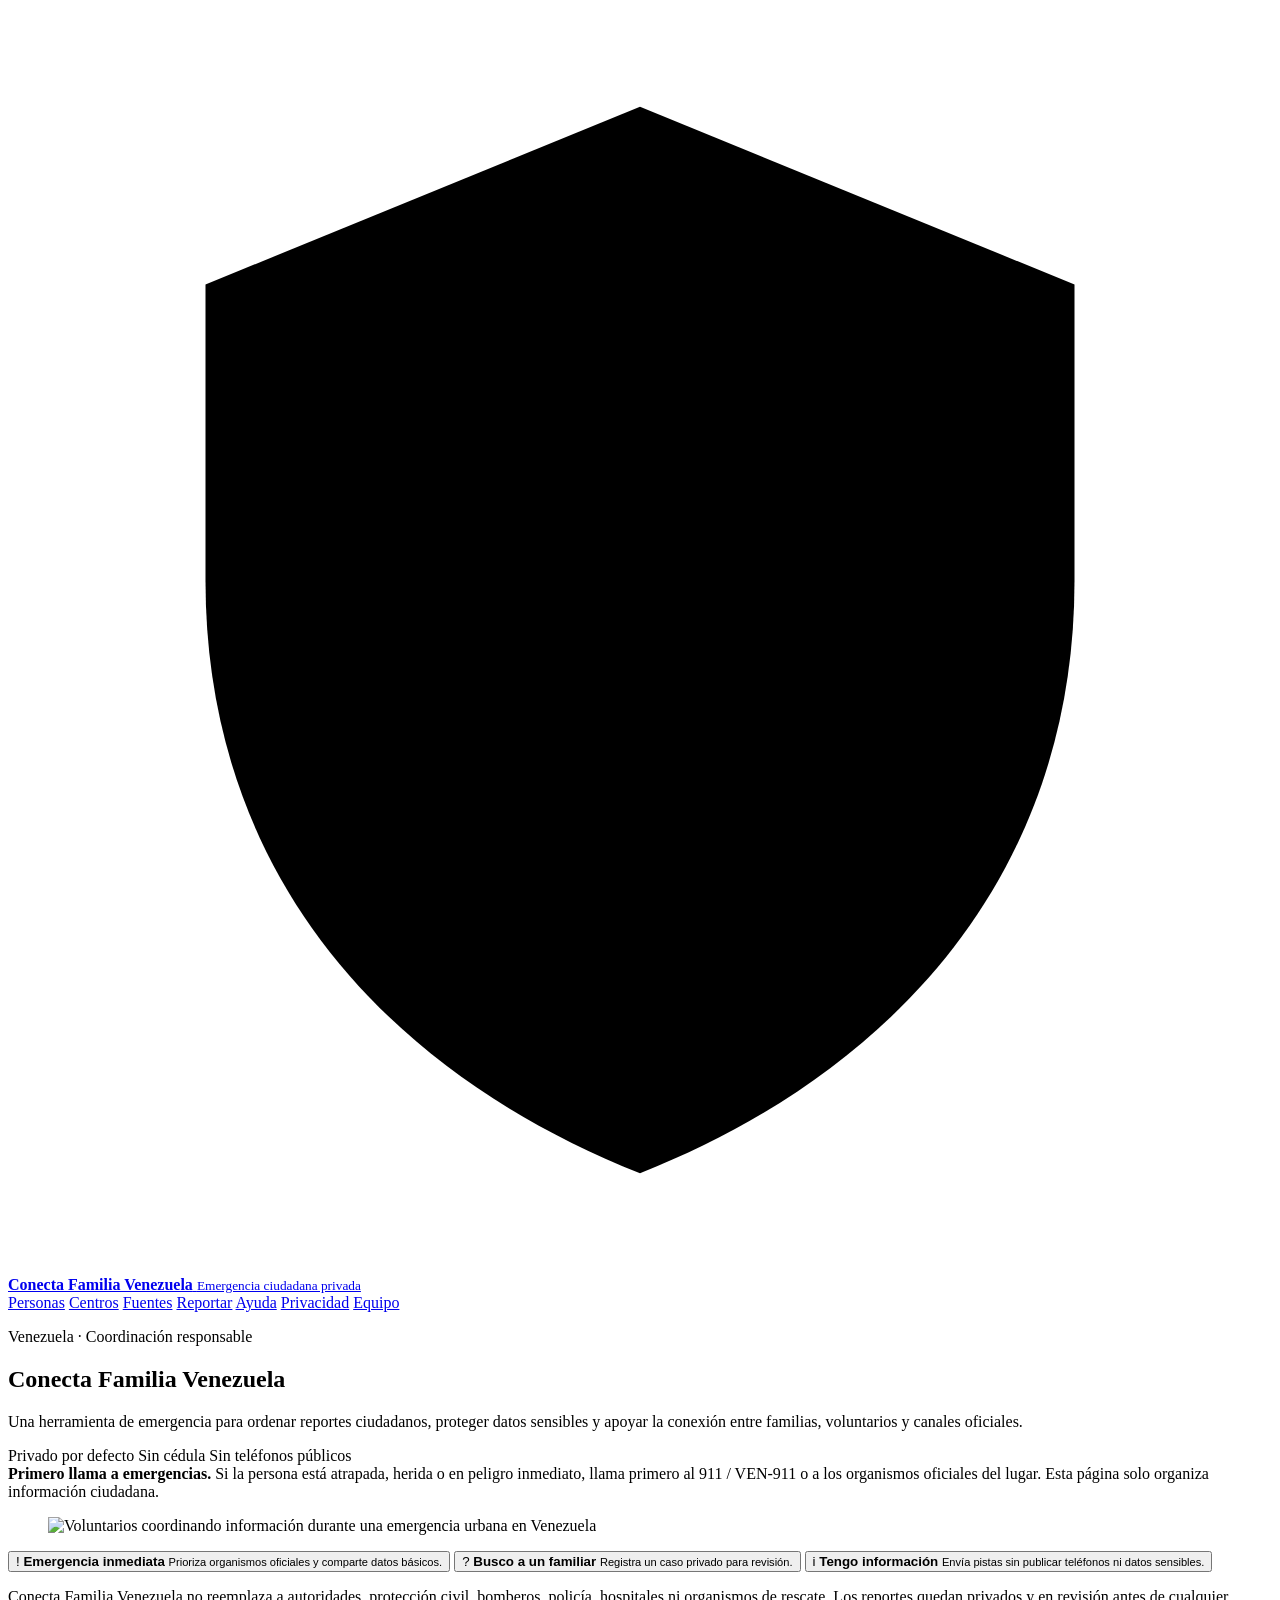
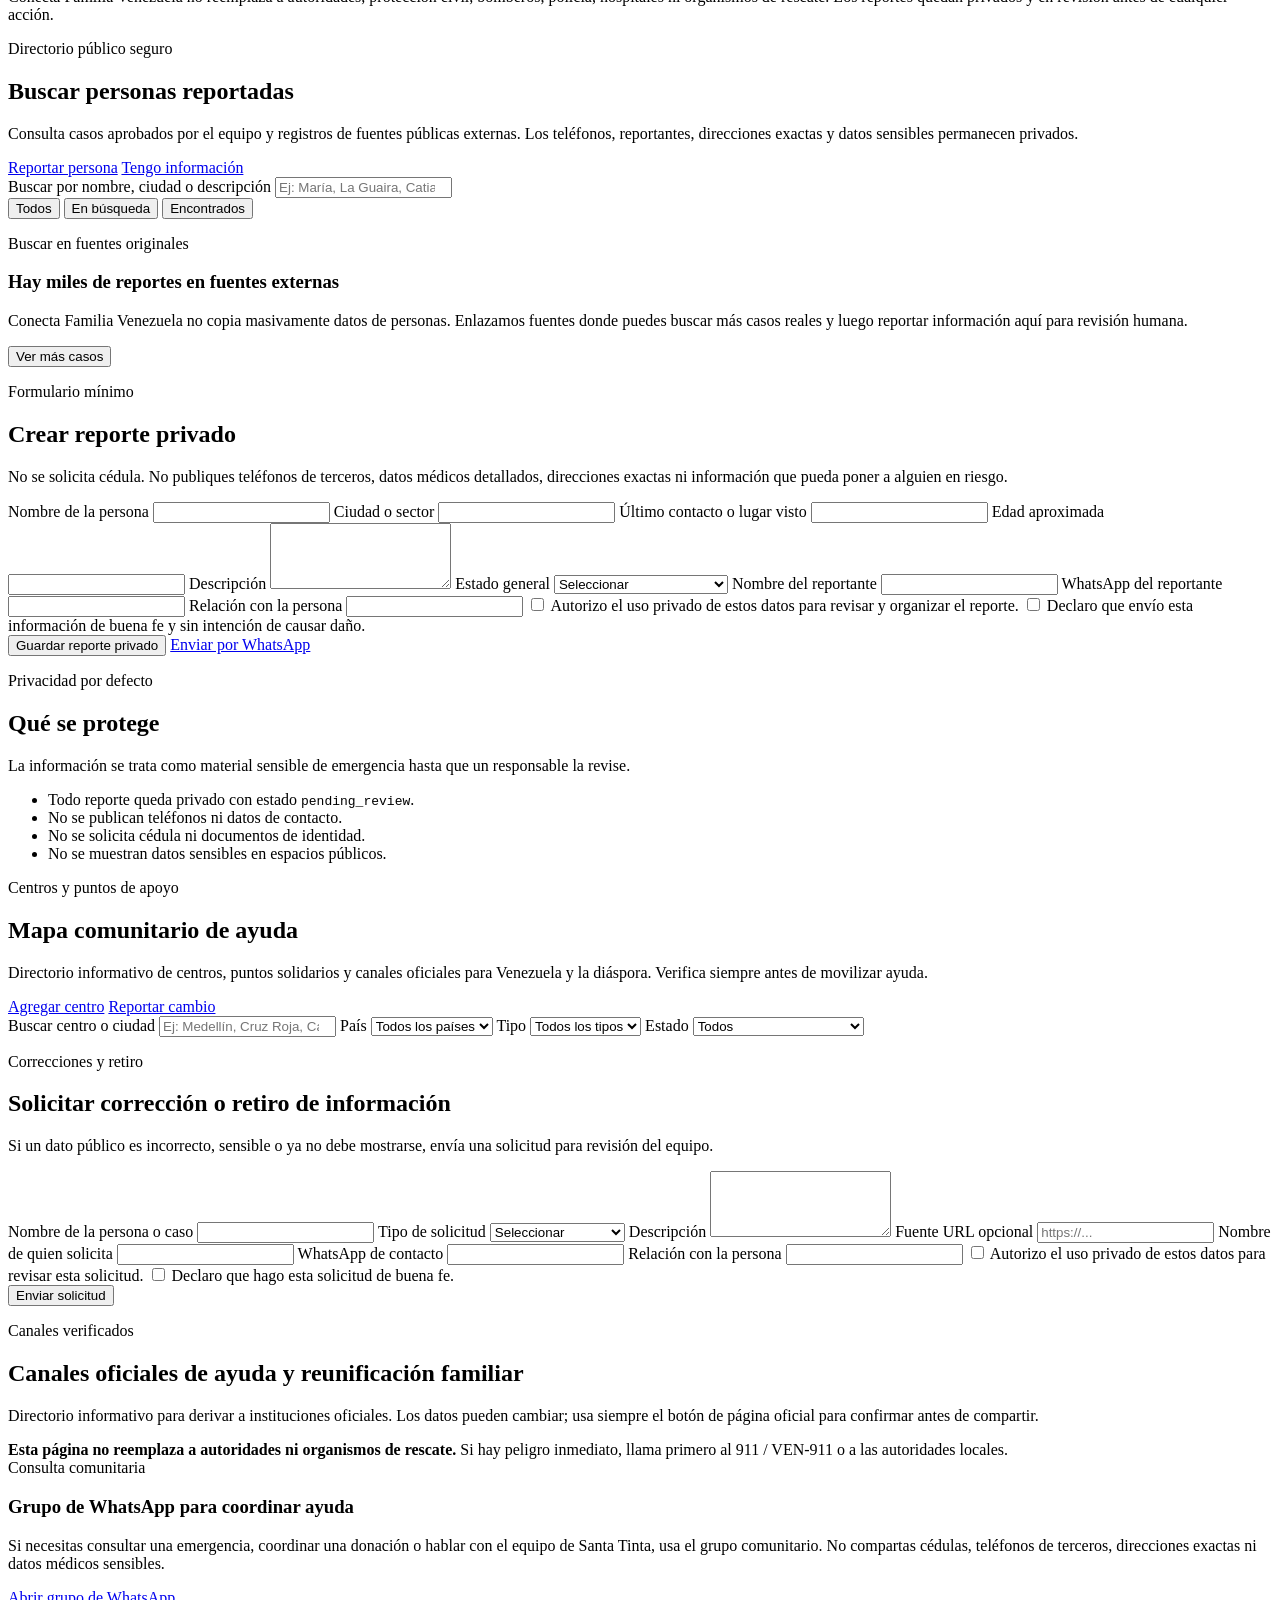
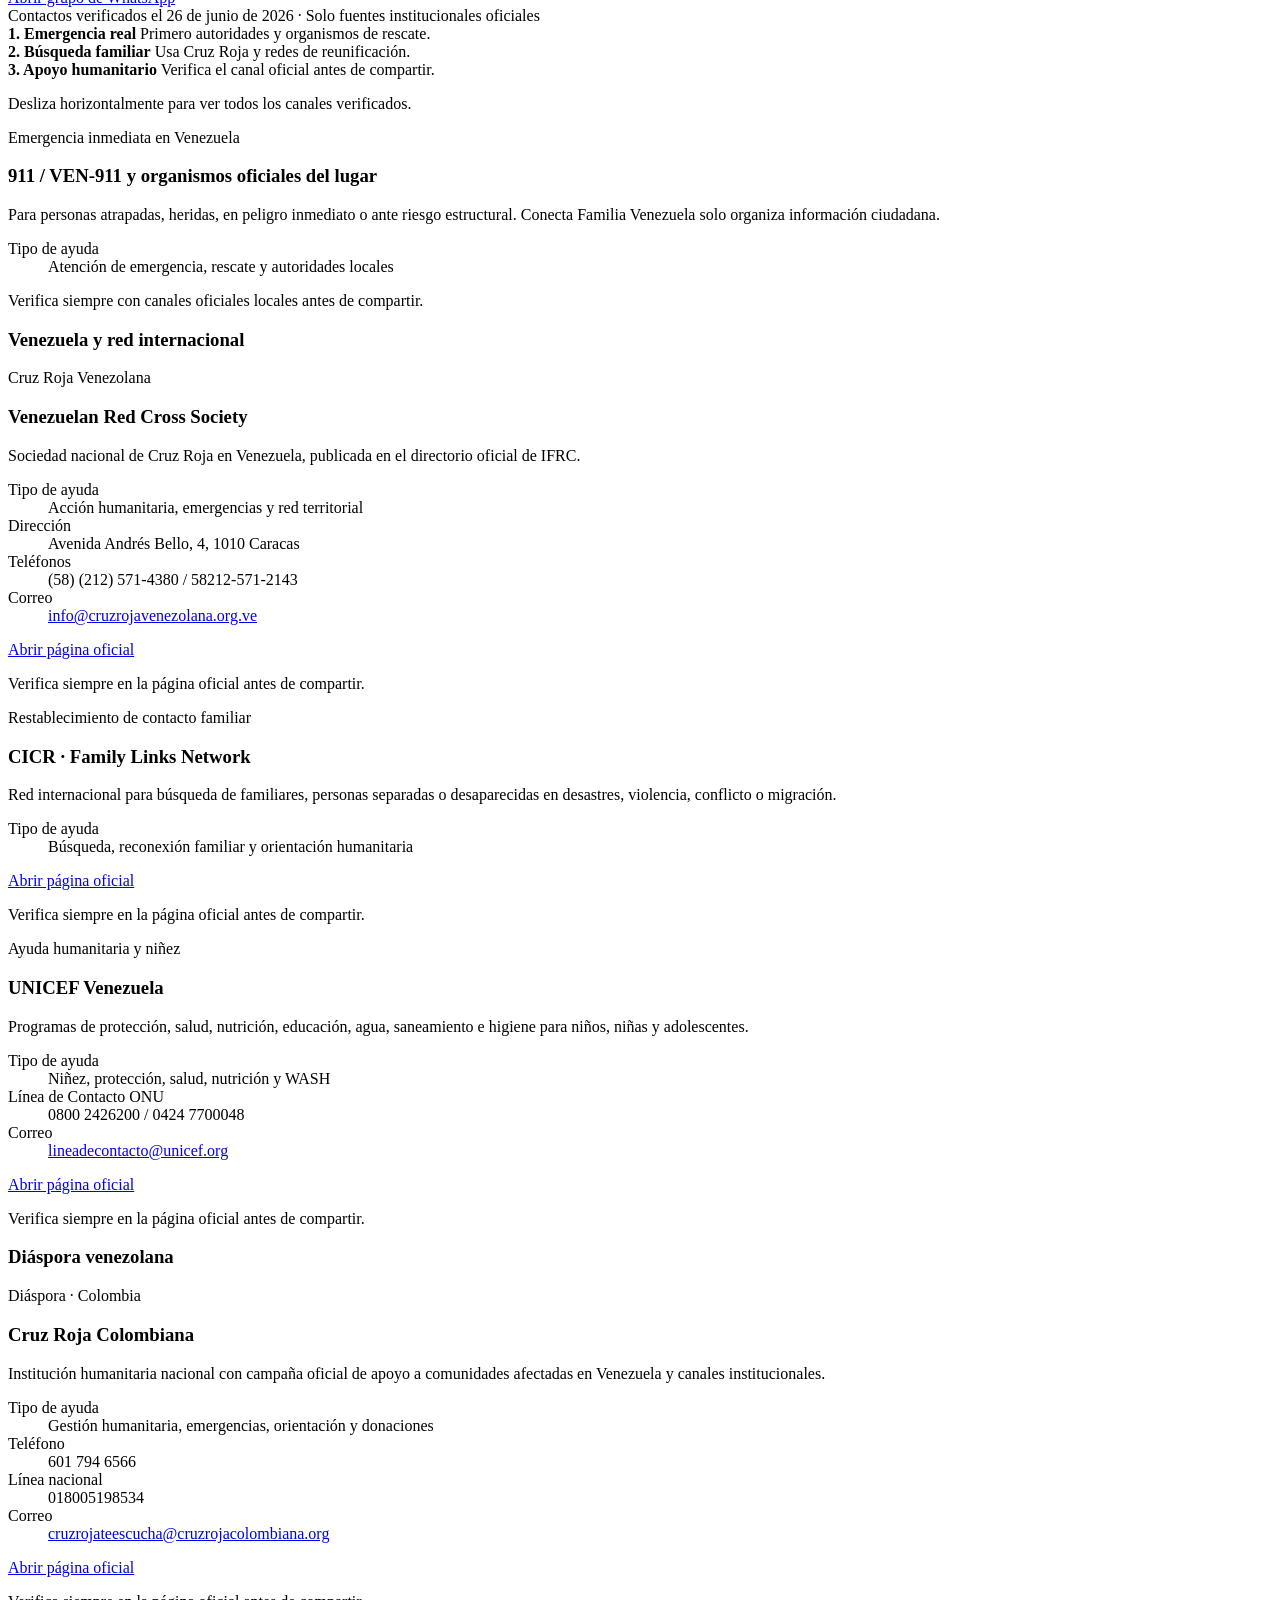
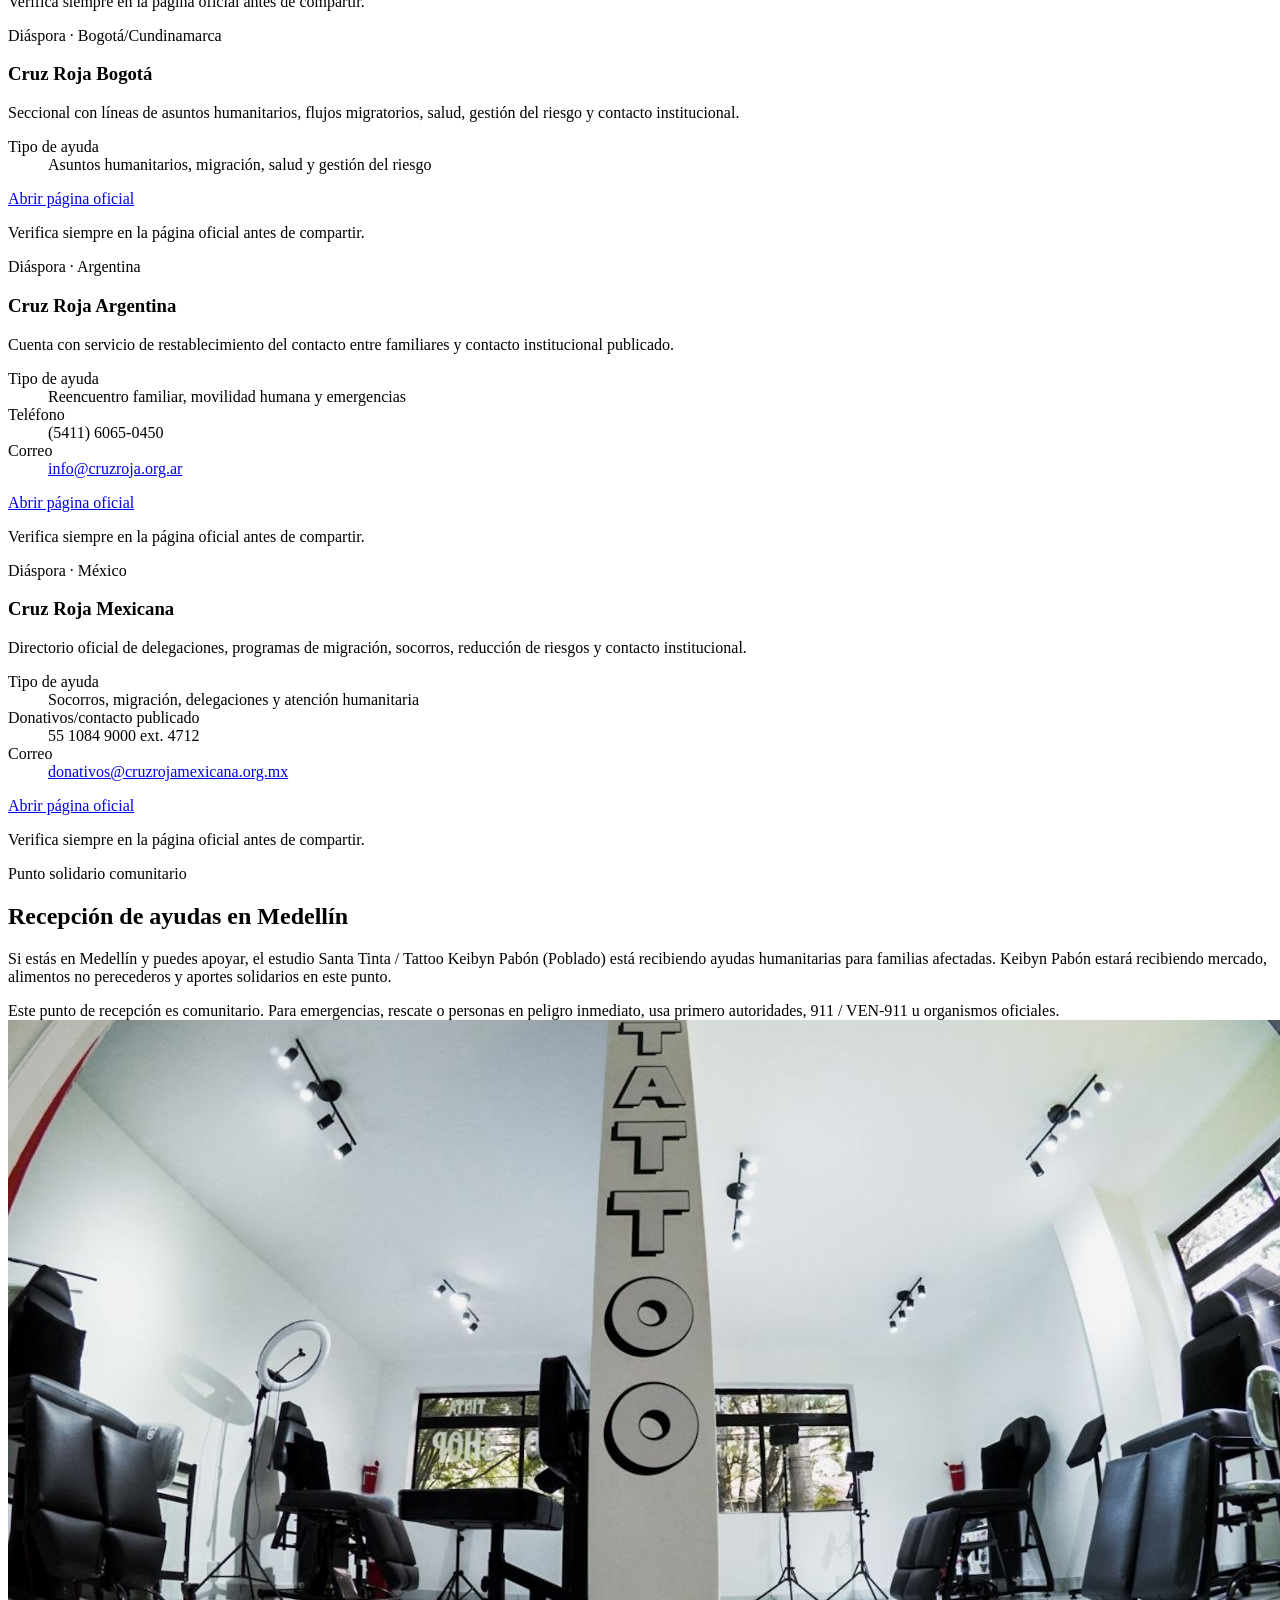
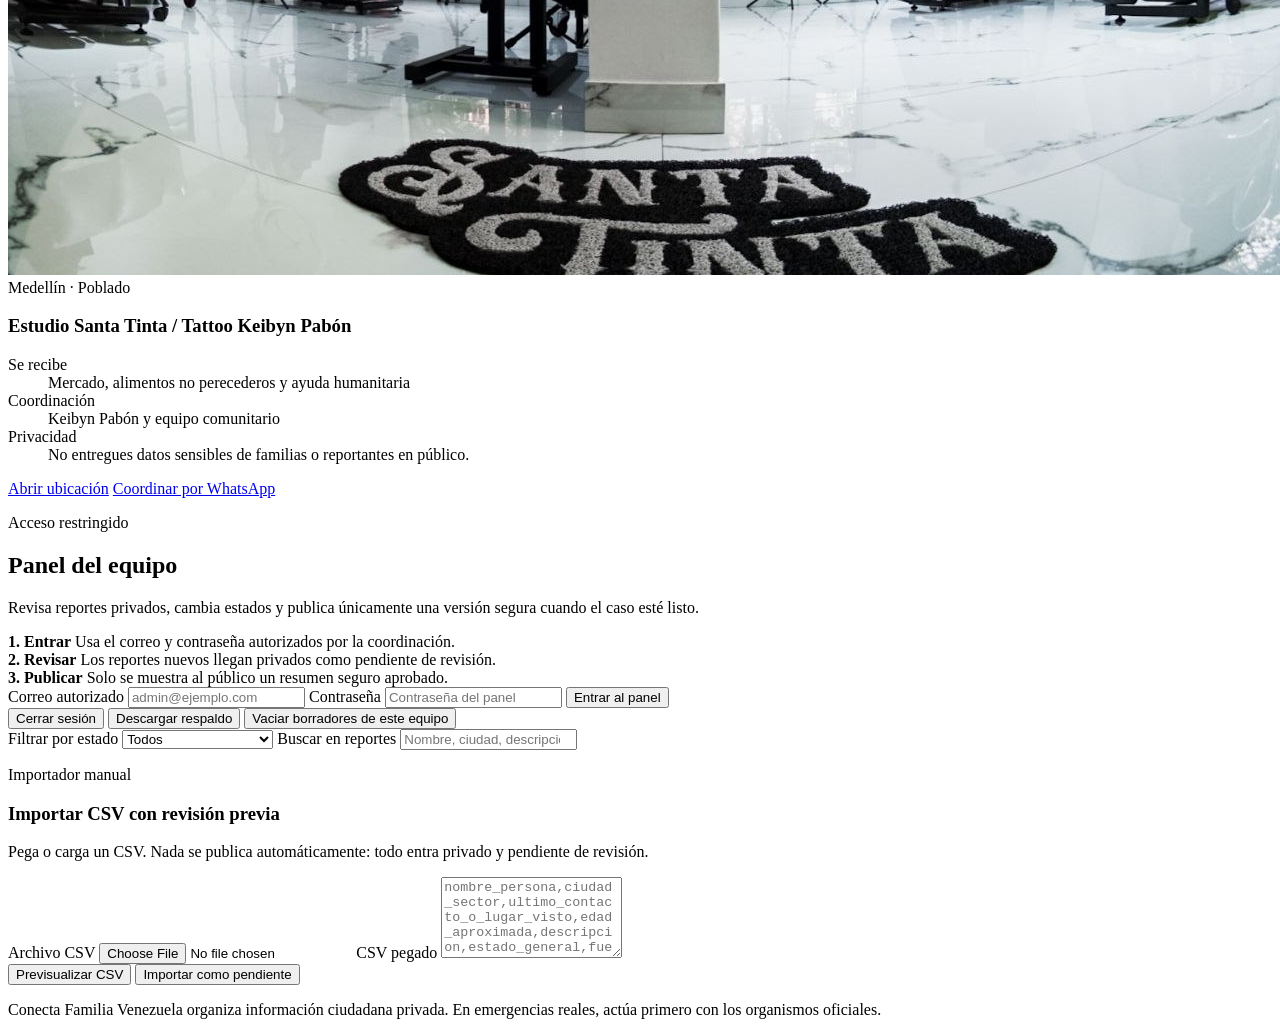
==== admin/index.html @ eddbf8b4 "Improve aid centers map and safe external sources" ====
<!doctype html>
<html lang="es">
  <head>
    <meta charset="utf-8" />
    <meta name="viewport" content="width=device-width, initial-scale=1" />
    <title>Conecta Familia Venezuela | Información ciudadana de emergencia</title>
    <meta
      name="description"
      content="Conecta Familia Venezuela organiza reportes ciudadanos privados para emergencias familiares. No reemplaza autoridades ni organismos oficiales de rescate."
    />
    <link
      rel="stylesheet"
      href="https://unpkg.com/leaflet@1.9.4/dist/leaflet.css"
      integrity="sha256-p4NxAoJBhIINfQPDafE74e6rO0JJlTHJ6mdr+WY2DUM="
      crossorigin=""
    />
    <link rel="stylesheet" href="styles.css" />
  </head>
  <body>
    <header class="topbar">
      <a class="brand" href="#inicio" aria-label="Conecta Familia Venezuela inicio">
        <span class="brand-mark" aria-hidden="true">
          <svg viewBox="0 0 64 64" role="img">
            <path class="logo-shield" d="M32 5 54 14v15c0 14.6-8.9 24.8-22 30C18.9 53.8 10 43.6 10 29V14L32 5Z" />
            <path class="logo-home" d="M20 31 32 20l12 11v14H20V31Z" />
            <path class="logo-heart" d="M32 42s-8-4.5-8-10a4.6 4.6 0 0 1 8-3 4.6 4.6 0 0 1 8 3c0 5.5-8 10-8 10Z" />
          </svg>
        </span>
        <span>
          <strong>Conecta Familia Venezuela</strong>
          <small>Emergencia ciudadana privada</small>
        </span>
      </a>
      <nav class="topnav" aria-label="Navegación principal">
        <a href="/personas" data-route-link>Personas</a>
        <a href="/centros" data-route-link>Centros</a>
        <a href="#fuentes-personas">Fuentes</a>
        <a href="#reporte">Reportar</a>
        <a href="#ayuda-oficial">Ayuda</a>
        <a href="#privacidad">Privacidad</a>
        <a class="team-link" href="/admin" data-route-link>Equipo</a>
      </nav>
    </header>

    <main id="inicio">
      <section class="hero">
        <div class="hero-copy">
          <div class="flag-strip" aria-label="Colores de Venezuela">
            <span></span><span></span><span></span>
          </div>
          <p class="eyebrow">Venezuela · Coordinación responsable</p>
          <h1>Conecta Familia Venezuela</h1>
          <p class="hero-text">
            Una herramienta de emergencia para ordenar reportes ciudadanos,
            proteger datos sensibles y apoyar la conexión entre familias,
            voluntarios y canales oficiales.
          </p>
          <div class="trust-row" aria-label="Principios operativos">
            <span>Privado por defecto</span>
            <span>Sin cédula</span>
            <span>Sin teléfonos públicos</span>
          </div>
          <div class="official-warning">
            <strong>Primero llama a emergencias.</strong>
            Si la persona está atrapada, herida o en peligro inmediato, llama
            primero al 911 / VEN-911 o a los organismos oficiales del lugar.
            Esta página solo organiza información ciudadana.
          </div>
        </div>

        <div class="action-panel" aria-label="Acciones principales">
          <figure class="hero-photo">
            <img src="assets/hero-emergencia-venezuela.png" alt="Voluntarios coordinando información durante una emergencia urbana en Venezuela" />
          </figure>
          <button class="action-card emergency" data-action="Emergencia inmediata">
            <span class="action-icon" aria-hidden="true">!</span>
            <span>
              <strong>Emergencia inmediata</strong>
              <small>Prioriza organismos oficiales y comparte datos básicos.</small>
            </span>
          </button>
          <button class="action-card" data-action="Busco a un familiar">
            <span class="action-icon" aria-hidden="true">?</span>
            <span>
              <strong>Busco a un familiar</strong>
              <small>Registra un caso privado para revisión.</small>
            </span>
          </button>
          <button class="action-card" data-action="Tengo información">
            <span class="action-icon" aria-hidden="true">i</span>
            <span>
              <strong>Tengo información</strong>
              <small>Envía pistas sin publicar teléfonos ni datos sensibles.</small>
            </span>
          </button>
        </div>
      </section>

      <section class="notice-band" aria-label="Alcance del servicio">
        <p>
          Conecta Familia Venezuela no reemplaza a autoridades, protección civil,
          bomberos, policía, hospitales ni organismos de rescate. Los reportes
          quedan privados y en revisión antes de cualquier acción.
        </p>
      </section>

      <section id="personas" class="public-section" data-route-section="personas">
        <div class="public-directory-head">
          <div class="section-heading">
            <p class="eyebrow">Directorio público seguro</p>
            <h2>Buscar personas reportadas</h2>
            <p>
              Consulta casos aprobados por el equipo y registros de fuentes
              públicas externas. Los teléfonos, reportantes, direcciones exactas
              y datos sensibles permanecen privados.
            </p>
          </div>
          <div class="public-directory-actions">
            <a class="primary-btn" href="#reporte" data-action-link="Busco a un familiar">Reportar persona</a>
            <a class="secondary-btn" href="#reporte" data-action-link="Tengo información">Tengo información</a>
          </div>
        </div>
        <div class="public-search-panel" role="search">
          <label>
            Buscar por nombre, ciudad o descripción
            <input id="publicSearch" type="search" placeholder="Ej: María, La Guaira, Catia la Mar" autocomplete="off" />
          </label>
          <div class="public-filter-group" aria-label="Filtrar casos públicos por estado">
            <button class="public-filter is-active" type="button" data-public-status="all">Todos</button>
            <button class="public-filter" type="button" data-public-status="active_search">En búsqueda</button>
            <button class="public-filter" type="button" data-public-status="found">Encontrados</button>
          </div>
          <div id="publicStats" class="public-stats" aria-live="polite"></div>
        </div>
        <div id="fuentes-personas" class="source-directory-panel">
          <div class="section-heading compact-heading">
            <p class="eyebrow">Buscar en fuentes originales</p>
            <h3>Hay miles de reportes en fuentes externas</h3>
            <p>
              Conecta Familia Venezuela no copia masivamente datos de personas.
              Enlazamos fuentes donde puedes buscar más casos reales y luego
              reportar información aquí para revisión humana.
            </p>
          </div>
          <div id="publicSourcesList" class="public-sources-list" aria-live="polite"></div>
        </div>
        <div id="publicCasesList" class="public-cases-list" aria-live="polite"></div>
        <div class="public-more-row">
          <button id="publicShowMore" class="secondary-btn" type="button">Ver más casos</button>
        </div>
      </section>

      <section id="reporte" class="form-section">
        <div class="section-heading">
          <p class="eyebrow">Formulario mínimo</p>
          <h2>Crear reporte privado</h2>
          <p>
            No se solicita cédula. No publiques teléfonos de terceros, datos
            médicos detallados, direcciones exactas ni información que pueda
            poner a alguien en riesgo.
          </p>
        </div>

        <form id="reportForm" class="report-form">
          <input type="hidden" id="tipo_reporte" name="tipo_reporte" value="Busco a un familiar" />

          <label>
            Nombre de la persona
            <input id="nombre_persona" name="nombre_persona" autocomplete="off" required />
          </label>

          <label>
            Ciudad o sector
            <input id="ciudad_sector" name="ciudad_sector" autocomplete="address-level2" required />
          </label>

          <label>
            Último contacto o lugar visto
            <input id="ultimo_contacto_o_lugar_visto" name="ultimo_contacto_o_lugar_visto" required />
          </label>

          <label>
            Edad aproximada
            <input id="edad_aproximada" name="edad_aproximada" inputmode="numeric" required />
          </label>

          <label class="wide">
            Descripción
            <textarea id="descripcion" name="descripcion" rows="4" required></textarea>
          </label>

          <label>
            Estado general
            <select id="estado_general" name="estado_general" required>
              <option value="">Seleccionar</option>
              <option>En peligro inmediato</option>
              <option>Sin contacto</option>
              <option>Posible avistamiento</option>
              <option>Herida o requiere ayuda</option>
              <option>Información por confirmar</option>
            </select>
          </label>

          <label>
            Nombre del reportante
            <input id="nombre_reportante" name="nombre_reportante" autocomplete="name" required />
          </label>

          <label>
            WhatsApp del reportante
            <input id="whatsapp_reportante" name="whatsapp_reportante" autocomplete="tel" inputmode="tel" required />
          </label>

          <label>
            Relación con la persona
            <input id="relacion_con_persona" name="relacion_con_persona" required />
          </label>

          <label class="check wide">
            <input id="consentimiento_datos" name="consentimiento_datos" type="checkbox" required />
            <span>Autorizo el uso privado de estos datos para revisar y organizar el reporte.</span>
          </label>

          <label class="check wide">
            <input id="declaracion_buena_fe" name="declaracion_buena_fe" type="checkbox" required />
            <span>Declaro que envío esta información de buena fe y sin intención de causar daño.</span>
          </label>

          <div class="form-actions wide">
            <button class="primary-btn" type="submit">Guardar reporte privado</button>
            <a id="whatsappButton" class="secondary-btn" href="#" target="_blank" rel="noopener">Enviar por WhatsApp</a>
          </div>
          <p id="formStatus" class="form-status wide" role="status"></p>
        </form>
      </section>

      <section id="privacidad" class="privacy-section">
        <div>
          <p class="eyebrow">Privacidad por defecto</p>
          <h2>Qué se protege</h2>
          <p>
            La información se trata como material sensible de emergencia hasta
            que un responsable la revise.
          </p>
        </div>
        <ul class="privacy-grid">
          <li>Todo reporte queda privado con estado <code>pending_review</code>.</li>
          <li>No se publican teléfonos ni datos de contacto.</li>
          <li>No se solicita cédula ni documentos de identidad.</li>
          <li>No se muestran datos sensibles en espacios públicos.</li>
        </ul>
      </section>

      <section id="centros" class="centers-section" data-route-section="centros">
        <div class="public-directory-head">
          <div class="section-heading">
            <p class="eyebrow">Centros y puntos de apoyo</p>
            <h2>Mapa comunitario de ayuda</h2>
            <p>
              Directorio informativo de centros, puntos solidarios y canales oficiales para Venezuela y la diáspora. Verifica siempre antes de movilizar ayuda.
            </p>
          </div>
          <div class="public-directory-actions">
            <a class="primary-btn" href="#reporte" data-action-link="Tengo información">Agregar centro</a>
            <a class="secondary-btn" href="#correcciones">Reportar cambio</a>
          </div>
        </div>
        <div class="map-layout centers-map-layout">
          <div id="centersMap" class="centers-map" aria-label="Mapa de centros de ayuda"></div>
          <div>
            <div class="public-search-panel compact-panel centers-controls" role="search">
              <label>
                Buscar centro o ciudad
                <input id="centerSearch" type="search" placeholder="Ej: Medellín, Cruz Roja, Caracas" autocomplete="off" />
              </label>
              <label>
                País
                <select id="centerCountryFilter">
                  <option value="all">Todos los países</option>
                </select>
              </label>
              <label>
                Tipo
                <select id="centerTypeFilter">
                  <option value="all">Todos los tipos</option>
                </select>
              </label>
              <label>
                Estado
                <select id="centerStatusFilter">
                  <option value="all">Todos</option>
                  <option value="verificado">Verificado</option>
                  <option value="pendiente">Pendiente de verificación</option>
                </select>
              </label>
              <div id="centerStats" class="public-stats" aria-live="polite"></div>
            </div>
            <p id="centerMapNote" class="center-map-note" aria-live="polite"></p>
            <div id="centersList" class="centers-list" aria-live="polite"></div>
          </div>
        </div>
      </section>

      <section id="correcciones" class="correction-section">
        <div class="section-heading">
          <p class="eyebrow">Correcciones y retiro</p>
          <h2>Solicitar corrección o retiro de información</h2>
          <p>
            Si un dato público es incorrecto, sensible o ya no debe mostrarse, envía una solicitud para revisión del equipo.
          </p>
        </div>
        <form id="correctionRequestForm" class="report-form">
          <label>
            Nombre de la persona o caso
            <input id="correctionCaseName" name="case_name" required />
          </label>
          <label>
            Tipo de solicitud
            <select id="correctionType" name="request_type" required>
              <option value="">Seleccionar</option>
              <option value="dato_incorrecto">Dato incorrecto</option>
              <option value="persona_localizada">Persona localizada</option>
              <option value="duplicado">Posible duplicado</option>
              <option value="retirar_informacion">Retirar información</option>
              <option value="informacion_falsa">Información falsa</option>
            </select>
          </label>
          <label class="wide">
            Descripción
            <textarea id="correctionDetail" name="description" rows="4" required></textarea>
          </label>
          <label class="wide">
            Fuente URL opcional
            <input id="correctionSourceUrl" name="source_url" type="url" placeholder="https://..." />
          </label>
          <label>
            Nombre de quien solicita
            <input id="correctionRequester" name="requester_name" required />
          </label>
          <label>
            WhatsApp de contacto
            <input id="correctionContact" name="requester_contact" required />
          </label>
          <label>
            Relación con la persona
            <input id="correctionRelationship" name="relationship" required />
          </label>
          <label class="check wide">
            <input id="correctionConsent" name="consent" type="checkbox" required />
            <span>Autorizo el uso privado de estos datos para revisar esta solicitud.</span>
          </label>
          <label class="check wide">
            <input id="correctionGoodFaith" name="good_faith" type="checkbox" required />
            <span>Declaro que hago esta solicitud de buena fe.</span>
          </label>
          <div class="form-actions wide">
            <button class="primary-btn" type="submit">Enviar solicitud</button>
          </div>
          <p id="correctionStatus" class="form-status wide" role="status"></p>
        </form>
      </section>

      <section id="ayuda-oficial" class="official-directory-section">
        <div class="section-heading">
          <p class="eyebrow">Canales verificados</p>
          <h2>Canales oficiales de ayuda y reunificación familiar</h2>
          <p>
            Directorio informativo para derivar a instituciones oficiales. Los
            datos pueden cambiar; usa siempre el botón de página oficial para
            confirmar antes de compartir.
          </p>
        </div>

        <div class="directory-alert">
          <strong>Esta página no reemplaza a autoridades ni organismos de rescate.</strong>
          Si hay peligro inmediato, llama primero al 911 / VEN-911 o a las autoridades locales.
        </div>

        <div class="whatsapp-help-card">
          <div>
            <span class="contact-category">Consulta comunitaria</span>
            <h3>Grupo de WhatsApp para coordinar ayuda</h3>
            <p>
              Si necesitas consultar una emergencia, coordinar una donación o
              hablar con el equipo de Santa Tinta, usa el grupo comunitario.
              No compartas cédulas, teléfonos de terceros, direcciones exactas
              ni datos médicos sensibles.
            </p>
          </div>
          <a class="primary-btn" href="https://chat.whatsapp.com/LSWcidnfp6uLwzglQ47euc" target="_blank" rel="noopener">Abrir grupo de WhatsApp</a>
        </div>

        <div class="verification-stamp">
          Contactos verificados el 26 de junio de 2026 · Solo fuentes institucionales oficiales
        </div>

        <div class="directory-guide" aria-label="Cómo usar este directorio">
          <div>
            <strong>1. Emergencia real</strong>
            <span>Primero autoridades y organismos de rescate.</span>
          </div>
          <div>
            <strong>2. Búsqueda familiar</strong>
            <span>Usa Cruz Roja y redes de reunificación.</span>
          </div>
          <div>
            <strong>3. Apoyo humanitario</strong>
            <span>Verifica el canal oficial antes de compartir.</span>
          </div>
        </div>

        <p class="carousel-hint">Desliza horizontalmente para ver todos los canales verificados.</p>

        <div class="official-directory-grid">
          <article class="official-contact-card priority-contact">
            <span class="contact-category">Emergencia inmediata en Venezuela</span>
            <h3>911 / VEN-911 y organismos oficiales del lugar</h3>
            <p>
              Para personas atrapadas, heridas, en peligro inmediato o ante
              riesgo estructural. Conecta Familia Venezuela solo organiza
              información ciudadana.
            </p>
            <dl>
              <dt>Tipo de ayuda</dt>
              <dd>Atención de emergencia, rescate y autoridades locales</dd>
            </dl>
            <p class="source-note">Verifica siempre con canales oficiales locales antes de compartir.</p>
          </article>

          <h3 class="directory-group-title">Venezuela y red internacional</h3>

          <article class="official-contact-card">
            <span class="contact-category">Cruz Roja Venezolana</span>
            <h3>Venezuelan Red Cross Society</h3>
            <p>
              Sociedad nacional de Cruz Roja en Venezuela, publicada en el
              directorio oficial de IFRC.
            </p>
            <dl>
              <dt>Tipo de ayuda</dt>
              <dd>Acción humanitaria, emergencias y red territorial</dd>
              <dt>Dirección</dt>
              <dd>Avenida Andrés Bello, 4, 1010 Caracas</dd>
              <dt>Teléfonos</dt>
              <dd>(58) (212) 571-4380 / 58212-571-2143</dd>
              <dt>Correo</dt>
              <dd><a href="mailto:info@cruzrojavenezolana.org.ve">info@cruzrojavenezolana.org.ve</a></dd>
            </dl>
            <a class="secondary-btn contact-link" href="https://www.ifrc.org/national-societies-directory/venezuelan-red-cross" target="_blank" rel="noopener">Abrir página oficial</a>
            <p class="source-note">Verifica siempre en la página oficial antes de compartir.</p>
          </article>

          <article class="official-contact-card">
            <span class="contact-category">Restablecimiento de contacto familiar</span>
            <h3>CICR · Family Links Network</h3>
            <p>
              Red internacional para búsqueda de familiares, personas separadas
              o desaparecidas en desastres, violencia, conflicto o migración.
            </p>
            <dl>
              <dt>Tipo de ayuda</dt>
              <dd>Búsqueda, reconexión familiar y orientación humanitaria</dd>
            </dl>
            <a class="secondary-btn contact-link" href="https://www.icrc.org/en/what-we-do/reconnecting-families" target="_blank" rel="noopener">Abrir página oficial</a>
            <p class="source-note">Verifica siempre en la página oficial antes de compartir.</p>
          </article>

          <article class="official-contact-card">
            <span class="contact-category">Ayuda humanitaria y niñez</span>
            <h3>UNICEF Venezuela</h3>
            <p>
              Programas de protección, salud, nutrición, educación, agua,
              saneamiento e higiene para niños, niñas y adolescentes.
            </p>
            <dl>
              <dt>Tipo de ayuda</dt>
              <dd>Niñez, protección, salud, nutrición y WASH</dd>
              <dt>Línea de Contacto ONU</dt>
              <dd>0800 2426200 / 0424 7700048</dd>
              <dt>Correo</dt>
              <dd><a href="mailto:lineadecontacto@unicef.org">lineadecontacto@unicef.org</a></dd>
            </dl>
            <a class="secondary-btn contact-link" href="https://www.unicef.org/venezuela/" target="_blank" rel="noopener">Abrir página oficial</a>
            <p class="source-note">Verifica siempre en la página oficial antes de compartir.</p>
          </article>

          <h3 class="directory-group-title">Diáspora venezolana</h3>

          <article class="official-contact-card">
            <span class="contact-category">Diáspora · Colombia</span>
            <h3>Cruz Roja Colombiana</h3>
            <p>
              Institución humanitaria nacional con campaña oficial de apoyo a
              comunidades afectadas en Venezuela y canales institucionales.
            </p>
            <dl>
              <dt>Tipo de ayuda</dt>
              <dd>Gestión humanitaria, emergencias, orientación y donaciones</dd>
              <dt>Teléfono</dt>
              <dd>601 794 6566</dd>
              <dt>Línea nacional</dt>
              <dd>018005198534</dd>
              <dt>Correo</dt>
              <dd><a href="mailto:cruzrojateescucha@cruzrojacolombiana.org">cruzrojateescucha@cruzrojacolombiana.org</a></dd>
            </dl>
            <a class="secondary-btn contact-link" href="https://www.cruzrojacolombiana.org/" target="_blank" rel="noopener">Abrir página oficial</a>
            <p class="source-note">Verifica siempre en la página oficial antes de compartir.</p>
          </article>

          <article class="official-contact-card">
            <span class="contact-category">Diáspora · Bogotá/Cundinamarca</span>
            <h3>Cruz Roja Bogotá</h3>
            <p>
              Seccional con líneas de asuntos humanitarios, flujos migratorios,
              salud, gestión del riesgo y contacto institucional.
            </p>
            <dl>
              <dt>Tipo de ayuda</dt>
              <dd>Asuntos humanitarios, migración, salud y gestión del riesgo</dd>
            </dl>
            <a class="secondary-btn contact-link" href="https://www.cruzrojabogota.org.co/" target="_blank" rel="noopener">Abrir página oficial</a>
            <p class="source-note">Verifica siempre en la página oficial antes de compartir.</p>
          </article>

          <article class="official-contact-card">
            <span class="contact-category">Diáspora · Argentina</span>
            <h3>Cruz Roja Argentina</h3>
            <p>
              Cuenta con servicio de restablecimiento del contacto entre
              familiares y contacto institucional publicado.
            </p>
            <dl>
              <dt>Tipo de ayuda</dt>
              <dd>Reencuentro familiar, movilidad humana y emergencias</dd>
              <dt>Teléfono</dt>
              <dd>(5411) 6065-0450</dd>
              <dt>Correo</dt>
              <dd><a href="mailto:info@cruzroja.org.ar">info@cruzroja.org.ar</a></dd>
            </dl>
            <a class="secondary-btn contact-link" href="https://www.cruzroja.org.ar/" target="_blank" rel="noopener">Abrir página oficial</a>
            <p class="source-note">Verifica siempre en la página oficial antes de compartir.</p>
          </article>

          <article class="official-contact-card">
            <span class="contact-category">Diáspora · México</span>
            <h3>Cruz Roja Mexicana</h3>
            <p>
              Directorio oficial de delegaciones, programas de migración,
              socorros, reducción de riesgos y contacto institucional.
            </p>
            <dl>
              <dt>Tipo de ayuda</dt>
              <dd>Socorros, migración, delegaciones y atención humanitaria</dd>
              <dt>Donativos/contacto publicado</dt>
              <dd>55 1084 9000 ext. 4712</dd>
              <dt>Correo</dt>
              <dd><a href="mailto:donativos@cruzrojamexicana.org.mx">donativos@cruzrojamexicana.org.mx</a></dd>
            </dl>
            <a class="secondary-btn contact-link" href="https://www.cruzrojamexicana.org.mx/" target="_blank" rel="noopener">Abrir página oficial</a>
            <p class="source-note">Verifica siempre en la página oficial antes de compartir.</p>
          </article>
        </div>
      </section>

      <section id="donaciones-medellin" class="donation-section">
        <div class="donation-panel">
          <div class="donation-copy">
            <p class="eyebrow">Punto solidario comunitario</p>
            <h2>Recepción de ayudas en Medellín</h2>
            <p>
              Si estás en Medellín y puedes apoyar, el estudio Santa Tinta /
              Tattoo Keibyn Pabón (Poblado) está recibiendo ayudas humanitarias
              para familias afectadas. Keibyn Pabón estará recibiendo mercado,
              alimentos no perecederos y aportes solidarios en este punto.
            </p>
            <div class="donation-note">
              Este punto de recepción es comunitario. Para emergencias, rescate
              o personas en peligro inmediato, usa primero autoridades,
              911 / VEN-911 u organismos oficiales.
            </div>
          </div>
          <div class="donation-card">
            <img class="donation-card-image" src="/assets/santa-tinta-punto-solidario.jpg" alt="Interior del estudio Santa Tinta, punto solidario comunitario en Medellín" loading="lazy">
            <span class="contact-category">Medellín · Poblado</span>
            <h3>Estudio Santa Tinta / Tattoo Keibyn Pabón</h3>
            <dl>
              <dt>Se recibe</dt>
              <dd>Mercado, alimentos no perecederos y ayuda humanitaria</dd>
              <dt>Coordinación</dt>
              <dd>Keibyn Pabón y equipo comunitario</dd>
              <dt>Privacidad</dt>
              <dd>No entregues datos sensibles de familias o reportantes en público.</dd>
            </dl>
            <div class="donation-actions">
              <a class="primary-btn" href="https://www.google.com/maps/place/TATTOO+KEIBYN+PAB%C3%93N+(poblado)/@6.2067756,-75.5659681,17z/data=!3m1!4b1!4m6!3m5!1s0x8e442955df3c69df:0x80e0c934ae95b562!8m2!3d6.2067756!4d-75.5659681!16s%2Fg%2F11ybzk9lm8!18m1!1e1?entry=ttu&g_ep=EgoyMDI2MDYyMy4wIKXMDSoASAFQAw%3D%3D" target="_blank" rel="noopener">Abrir ubicación</a>
              <a class="secondary-btn" href="https://chat.whatsapp.com/LSWcidnfp6uLwzglQ47euc" target="_blank" rel="noopener">Coordinar por WhatsApp</a>
            </div>
          </div>
        </div>
      </section>

      <section id="admin" class="admin-section">
        <div class="section-heading">
          <p class="eyebrow">Acceso restringido</p>
          <h2>Panel del equipo</h2>
          <p>
            Revisa reportes privados, cambia estados y publica únicamente una
            versión segura cuando el caso esté listo.
          </p>
        </div>
        <div class="admin-explainer">
          <div>
            <strong>1. Entrar</strong>
            <span>Usa el correo y contraseña autorizados por la coordinación.</span>
          </div>
          <div>
            <strong>2. Revisar</strong>
            <span>Los reportes nuevos llegan privados como pendiente de revisión.</span>
          </div>
          <div>
            <strong>3. Publicar</strong>
            <span>Solo se muestra al público un resumen seguro aprobado.</span>
          </div>
        </div>
        <div class="admin-toolbar">
          <form id="adminLoginForm" class="admin-login">
            <label>
              Correo autorizado
              <input id="adminEmail" name="adminEmail" type="email" autocomplete="email" placeholder="admin@ejemplo.com" />
            </label>
            <label>
              Contraseña
              <input id="adminPassword" name="adminPassword" type="password" autocomplete="current-password" placeholder="Contraseña del panel" />
            </label>
            <button class="primary-btn" type="submit">Entrar al panel</button>
          </form>
          <button id="adminLogout" class="secondary-btn hidden" type="button">Cerrar sesión</button>
          <button id="exportReports" class="secondary-btn" type="button">Descargar respaldo</button>
          <button id="clearReports" class="danger-btn" type="button">Vaciar borradores de este equipo</button>
        </div>
        <div id="adminStats" class="admin-stats" aria-label="Contadores de reportes"></div>
        <div class="admin-filters" aria-label="Filtros de reportes">
          <label>
            Filtrar por estado
            <select id="adminStatusFilter">
              <option value="all">Todos</option>
              <option value="pending_review">Pendiente de revisión</option>
              <option value="urgent">Urgente</option>
              <option value="active_search">Búsqueda activa</option>
              <option value="possible_match">Posible coincidencia</option>
              <option value="found">Encontrado</option>
              <option value="escalated_to_authority">Escalado a autoridad</option>
              <option value="false_report">Reporte falso</option>
            </select>
          </label>
          <label>
            Buscar en reportes
            <input id="adminSearch" type="search" placeholder="Nombre, ciudad, descripción o reportante" autocomplete="off" />
          </label>
        </div>
        <div class="csv-importer">
          <div class="section-heading compact-heading">
            <p class="eyebrow">Importador manual</p>
            <h3>Importar CSV con revisión previa</h3>
            <p>
              Pega o carga un CSV. Nada se publica automáticamente: todo entra privado y pendiente de revisión.
            </p>
          </div>
          <div class="csv-tools">
            <label>
              Archivo CSV
              <input id="csvFileInput" type="file" accept=".csv,text/csv" />
            </label>
            <label class="wide">
              CSV pegado
              <textarea id="csvTextInput" rows="5" placeholder="nombre_persona,ciudad_sector,ultimo_contacto_o_lugar_visto,edad_aproximada,descripcion,estado_general,fuente_url,foto_url"></textarea>
            </label>
            <div class="form-actions wide">
              <button id="csvPreviewButton" class="secondary-btn" type="button">Previsualizar CSV</button>
              <button id="csvImportButton" class="primary-btn hidden" type="button">Importar como pendiente</button>
            </div>
          </div>
          <p id="csvImportStatus" class="form-status" role="status"></p>
          <div id="csvPreview" class="csv-preview" aria-live="polite"></div>
        </div>
        <p id="adminStatus" class="form-status" role="status"></p>
        <div id="correctionRequestsList" class="cases-list" aria-live="polite"></div>
        <div id="casesList" class="cases-list" aria-live="polite"></div>
      </section>
    </main>

    <footer class="footer">
      <p>Conecta Familia Venezuela organiza información ciudadana privada. En emergencias reales, actúa primero con los organismos oficiales.</p>
    </footer>

    <script src="https://cdn.jsdelivr.net/npm/@supabase/supabase-js@2"></script>
    <script
      src="https://unpkg.com/leaflet@1.9.4/dist/leaflet.js"
      integrity="sha256-20nQCchB9co0qIjJZRGuk2/Z9VM+kNiyxNV1lvTlZBo="
      crossorigin=""
    ></script>
    <script src="config.js"></script>
    <script src="script.js"></script>
  </body>
</html>
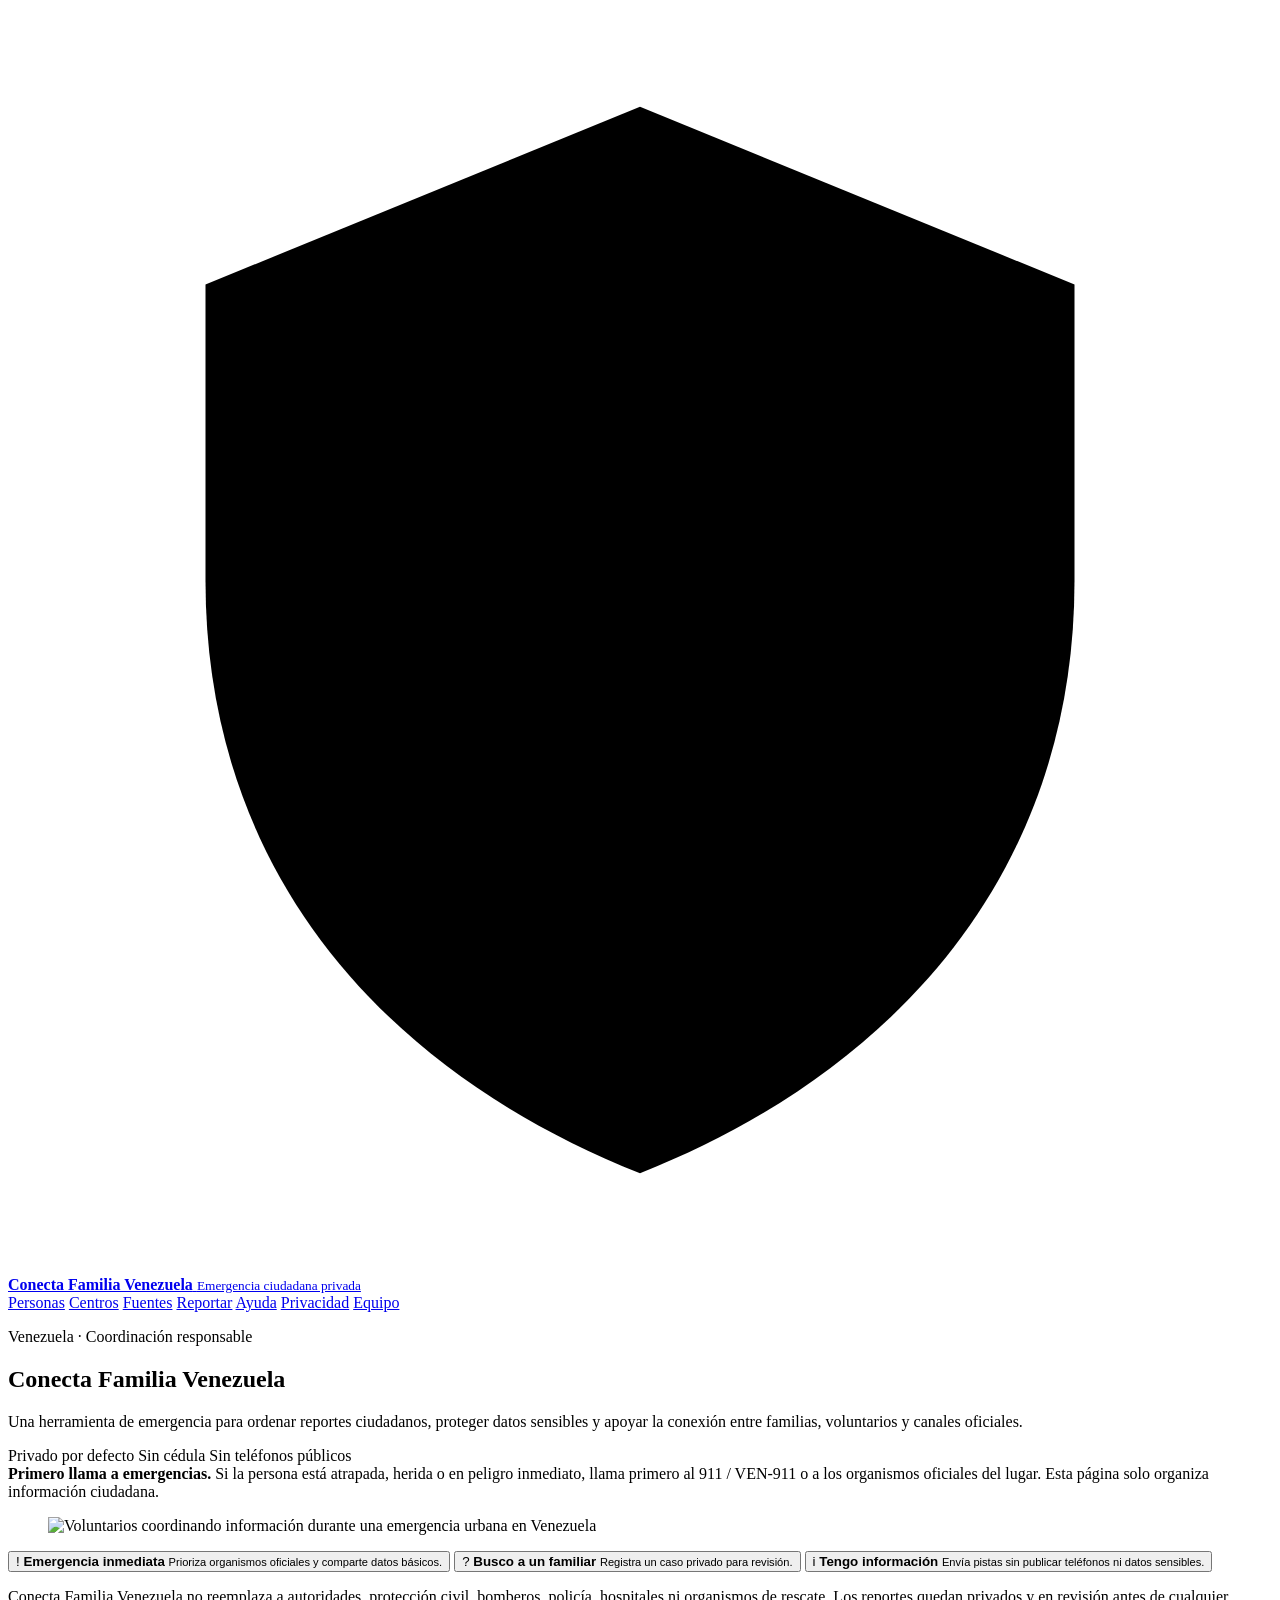
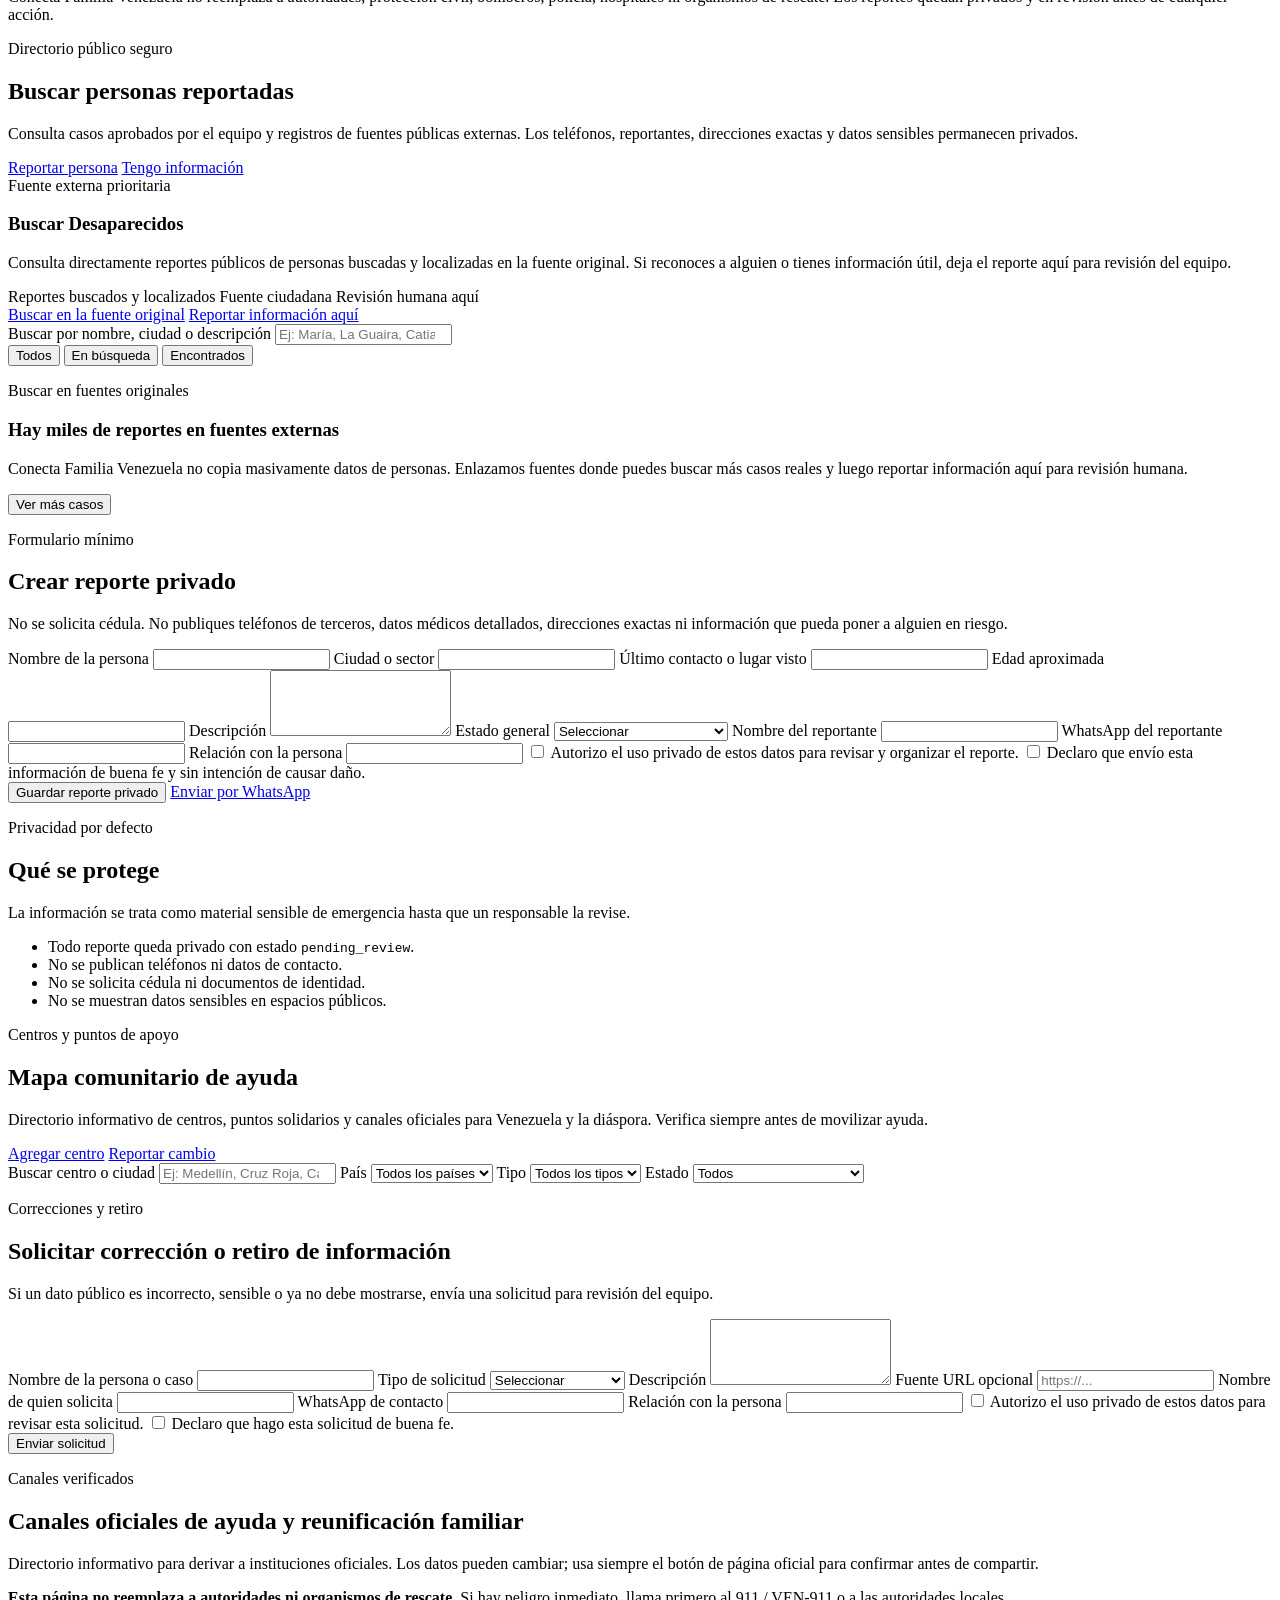
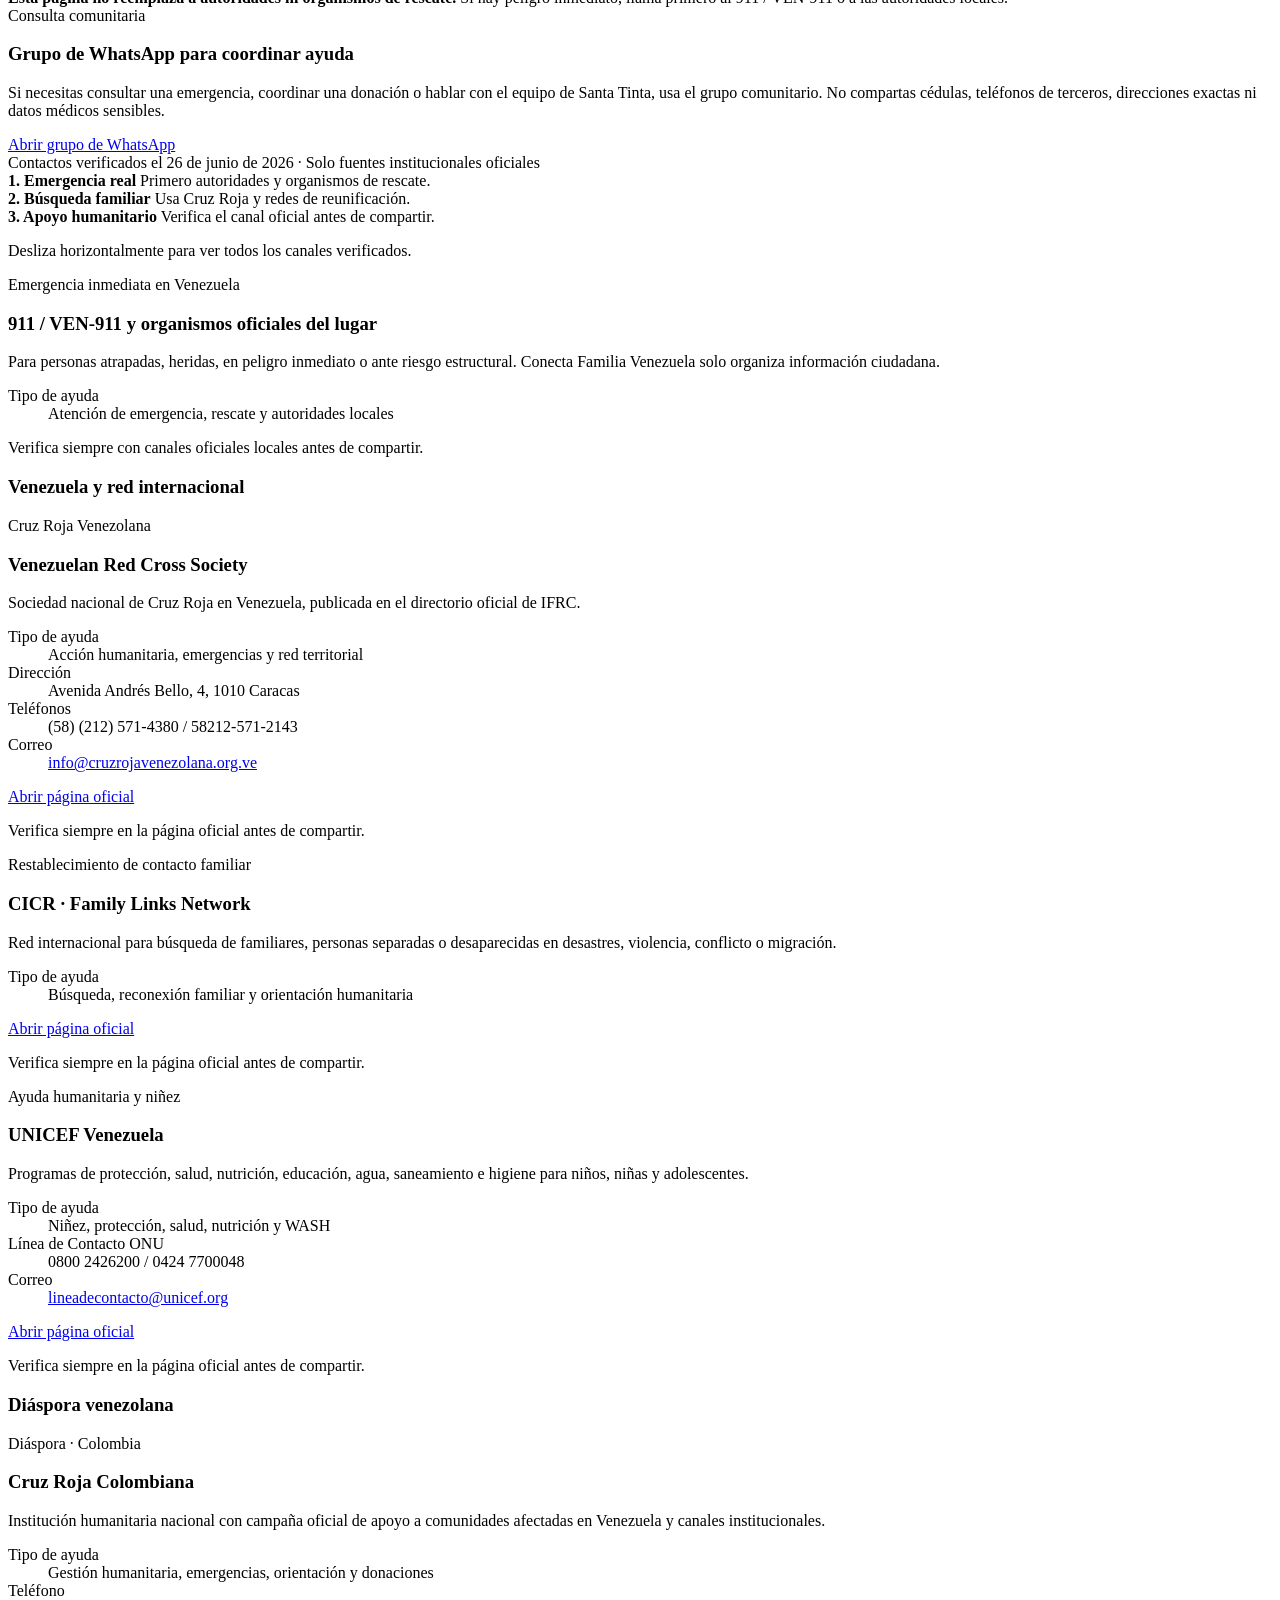
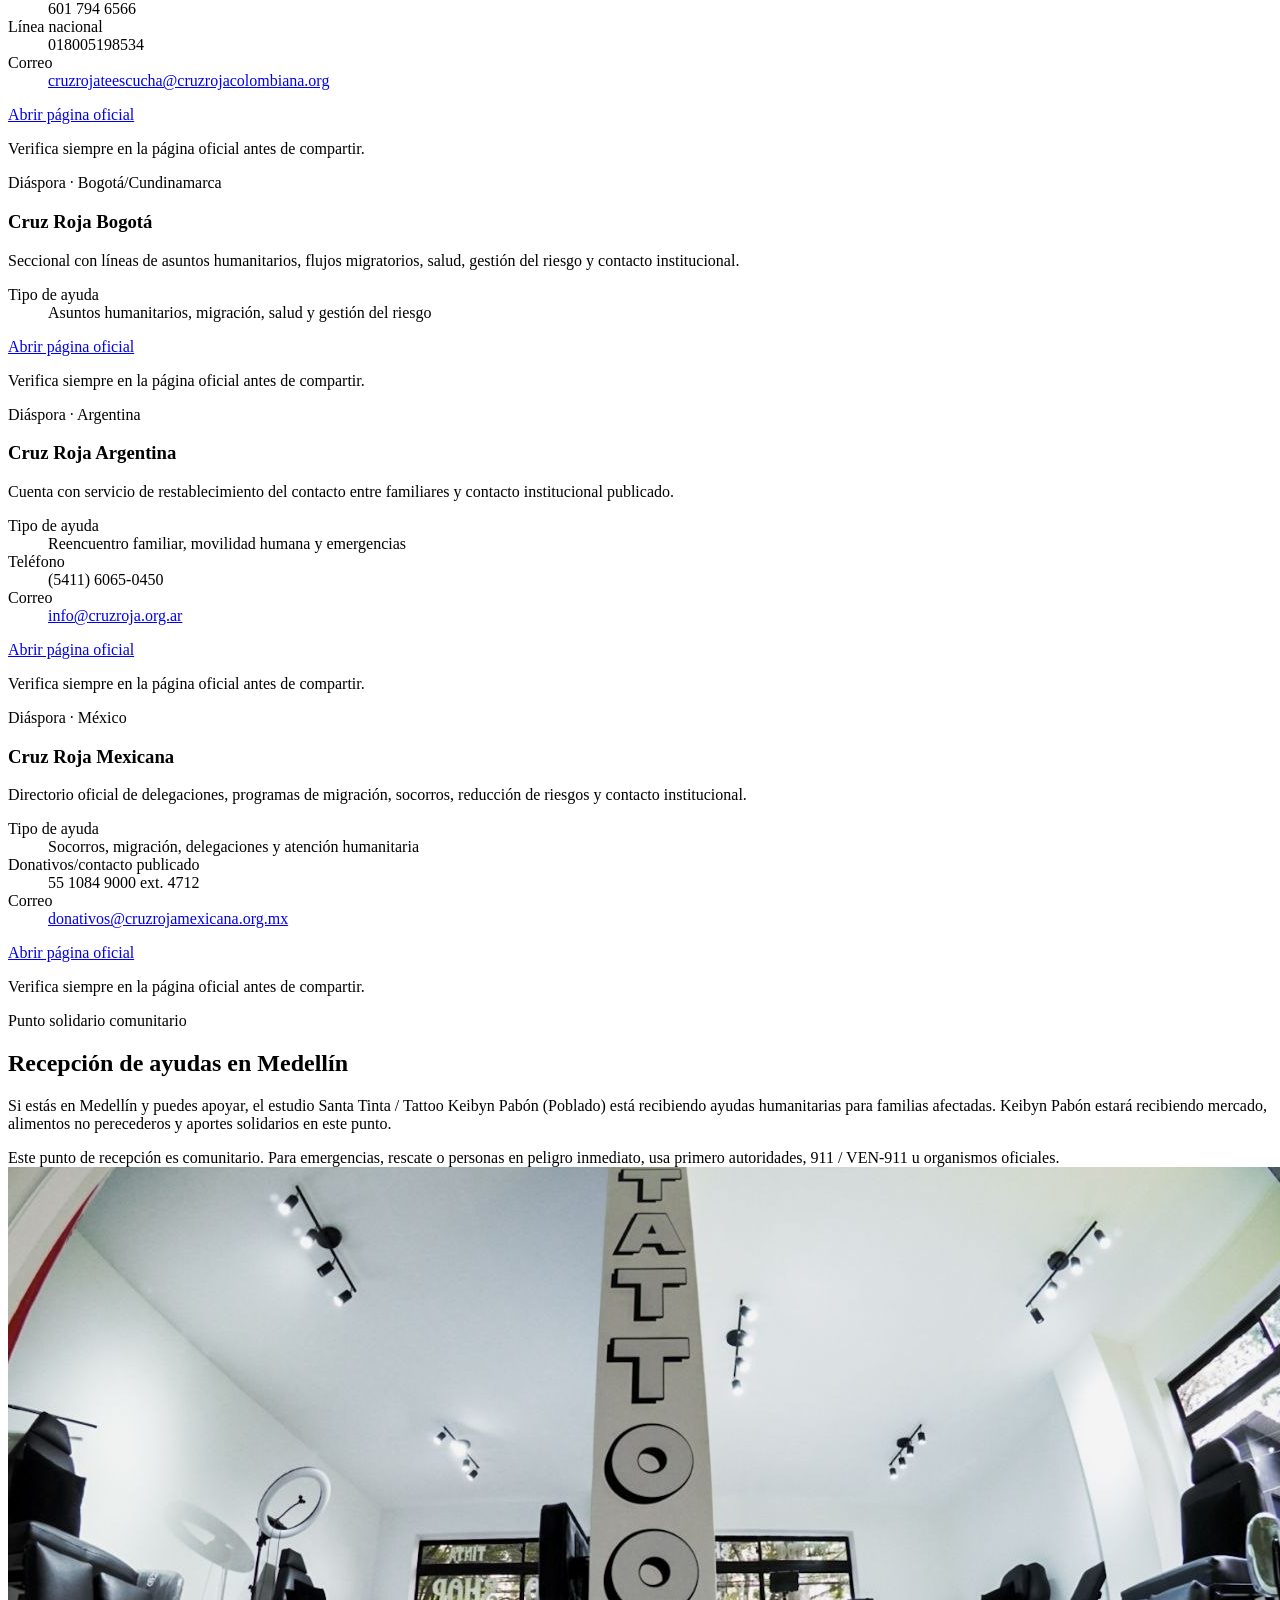
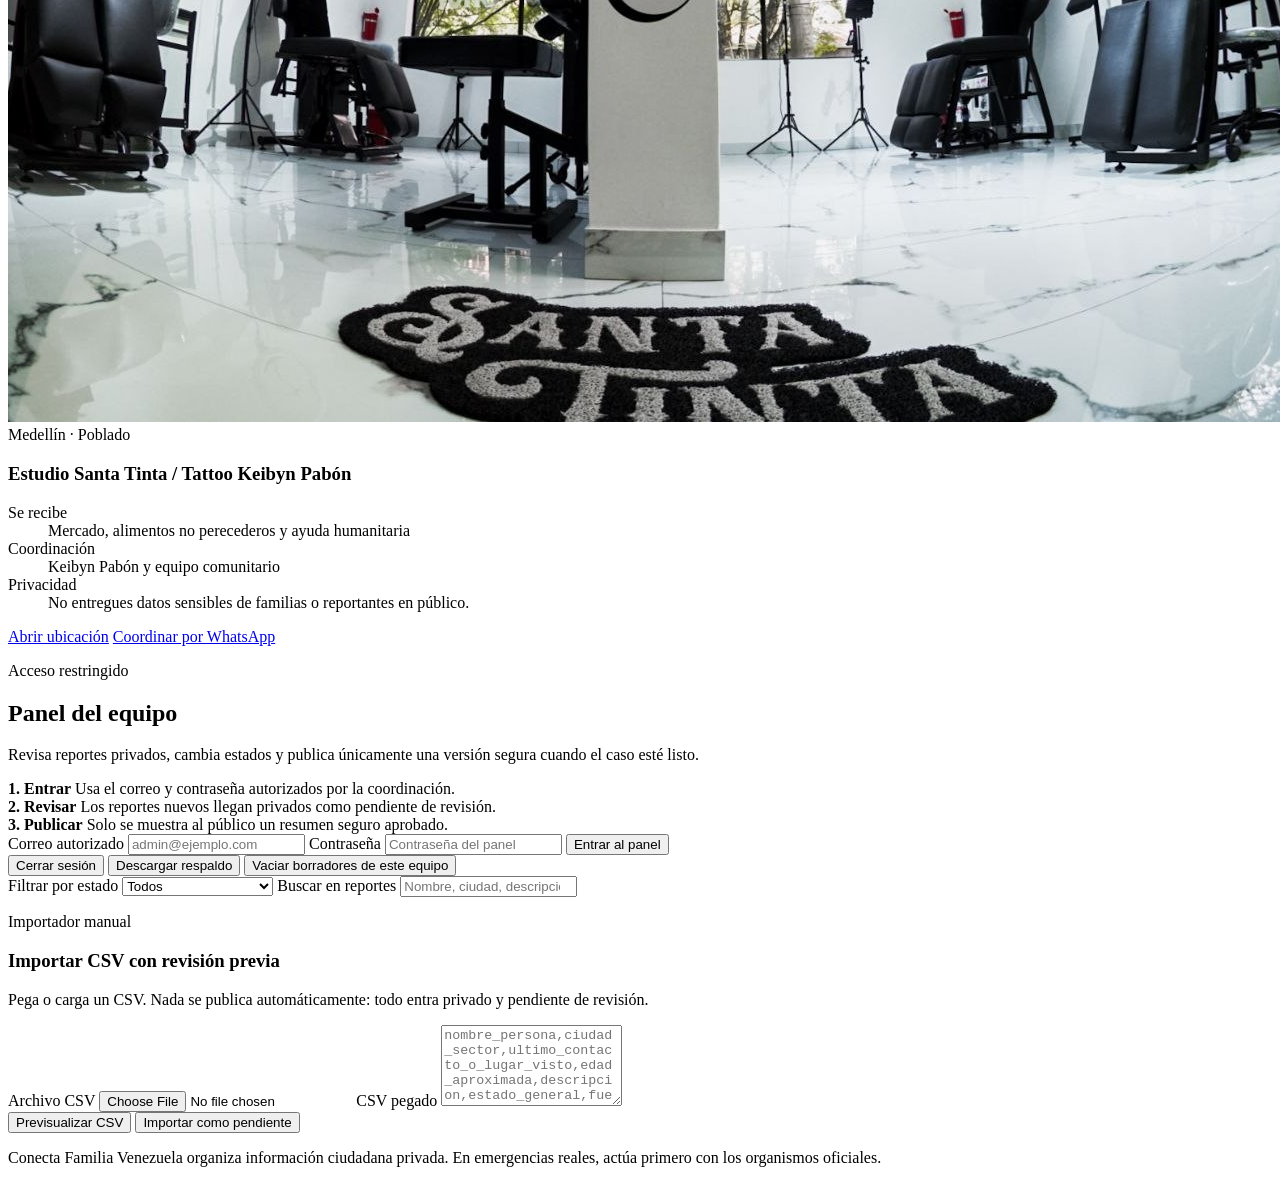
==== commit 153640a0: "Highlight external missing persons source" ====
--- a/admin/index.html
+++ b/admin/index.html
@@ -7,12 +7,6 @@
     <meta
       name="description"
       content="Conecta Familia Venezuela organiza reportes ciudadanos privados para emergencias familiares. No reemplaza autoridades ni organismos oficiales de rescate."
-    />
-    <link
-      rel="stylesheet"
-      href="https://unpkg.com/leaflet@1.9.4/dist/leaflet.css"
-      integrity="sha256-p4NxAoJBhIINfQPDafE74e6rO0JJlTHJ6mdr+WY2DUM="
-      crossorigin=""
     />
     <link rel="stylesheet" href="styles.css" />
   </head>
@@ -120,7 +114,26 @@
             <a class="secondary-btn" href="#reporte" data-action-link="Tengo información">Tengo información</a>
           </div>
         </div>
-        <div class="public-search-panel" role="search">
+        <div class="external-source-bridge" id="buscar-desaparecidos">
+          <div>
+            <span class="contact-category">Fuente externa prioritaria</span>
+            <h3>Buscar Desaparecidos</h3>
+            <p>
+              Consulta directamente reportes públicos de personas buscadas y
+              localizadas en la fuente original. Si reconoces a alguien o tienes
+              información útil, deja el reporte aquí para revisión del equipo.
+            </p>
+            <div class="case-meta">
+              <span class="pill">Reportes buscados y localizados</span>
+              <span class="pill">Fuente ciudadana</span>
+              <span class="pill">Revisión humana aquí</span>
+            </div>
+          </div>
+          <div class="bridge-actions">
+            <a class="primary-btn" href="https://buscardesaparecidos.com/buscar" target="_blank" rel="noopener">Buscar en la fuente original</a>
+            <a class="secondary-btn" href="#reporte" data-action-link="Tengo información">Reportar información aquí</a>
+          </div>
+        </div>        <div class="public-search-panel" role="search">
           <label>
             Buscar por nombre, ciudad o descripción
             <input id="publicSearch" type="search" placeholder="Ej: María, La Guaira, Catia la Mar" autocomplete="off" />
@@ -694,11 +707,6 @@
     </footer>
 
     <script src="https://cdn.jsdelivr.net/npm/@supabase/supabase-js@2"></script>
-    <script
-      src="https://unpkg.com/leaflet@1.9.4/dist/leaflet.js"
-      integrity="sha256-20nQCchB9co0qIjJZRGuk2/Z9VM+kNiyxNV1lvTlZBo="
-      crossorigin=""
-    ></script>
     <script src="config.js"></script>
     <script src="script.js"></script>
   </body>
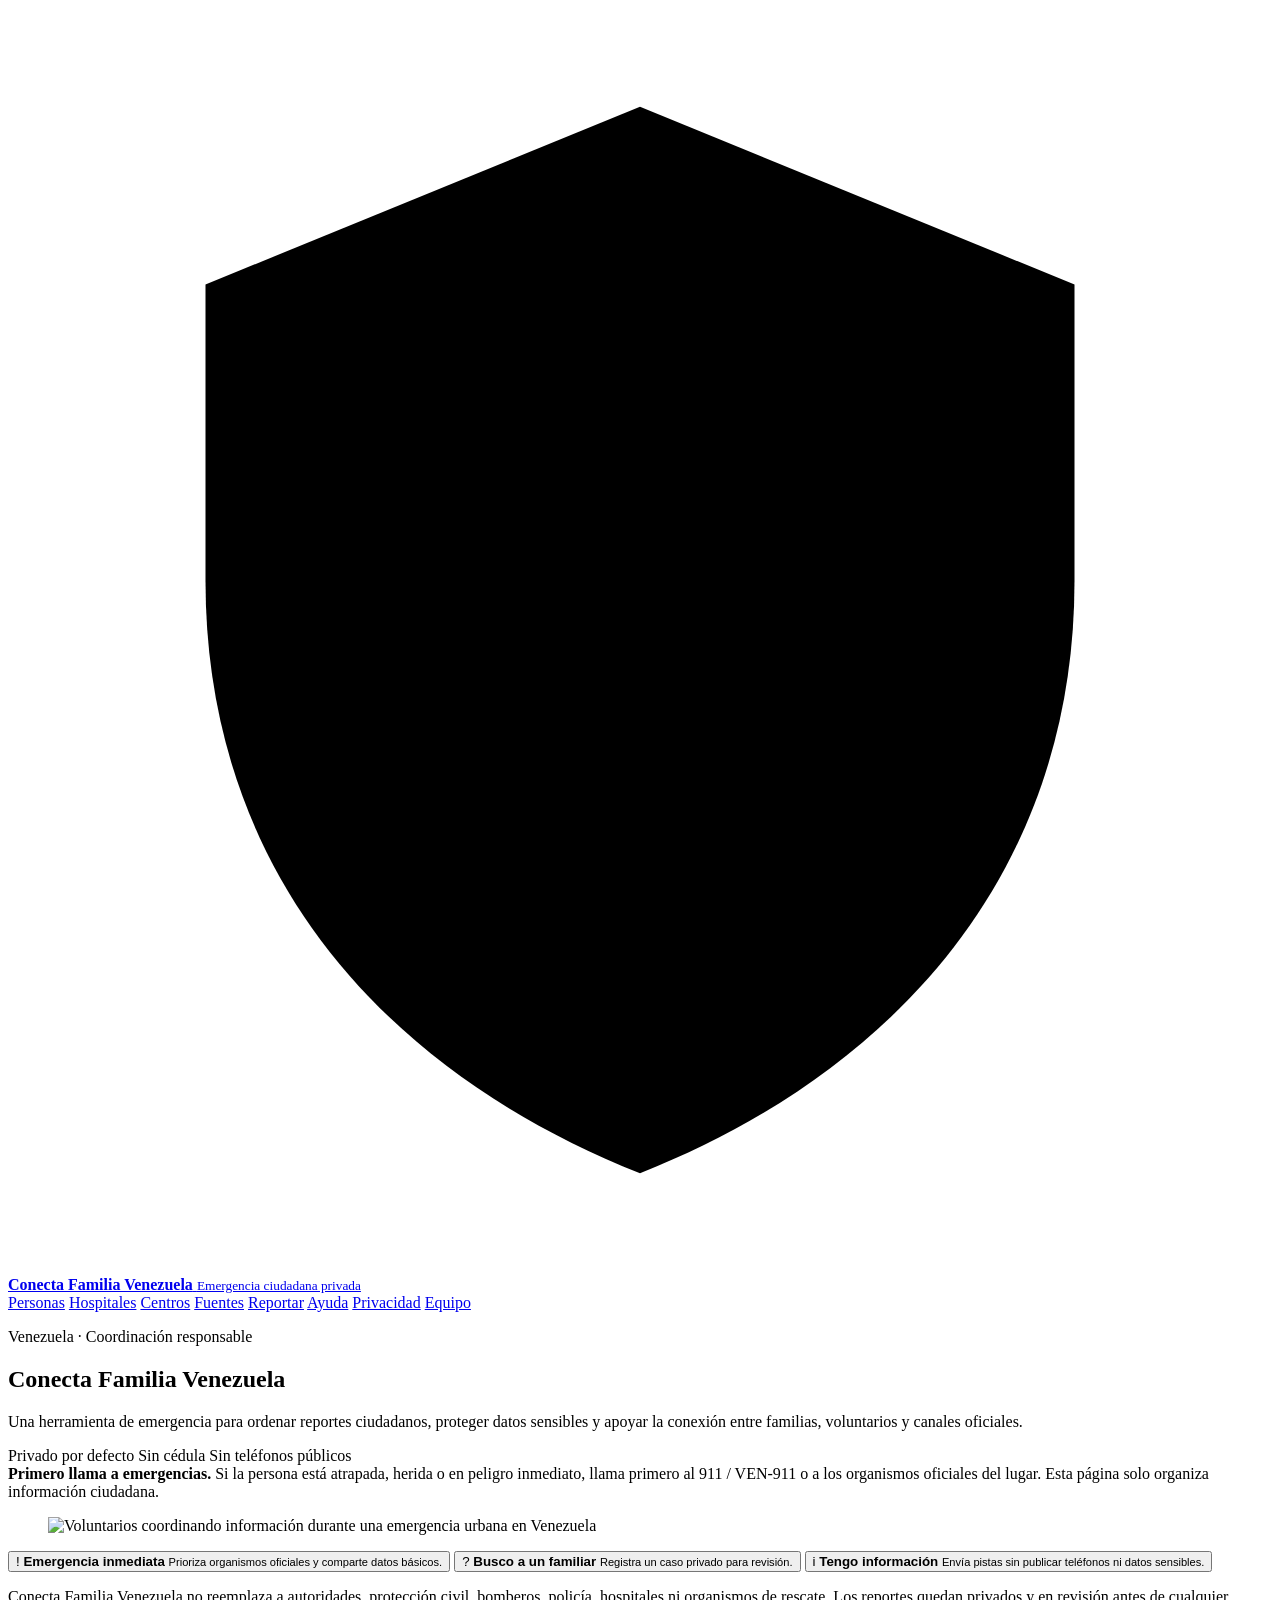
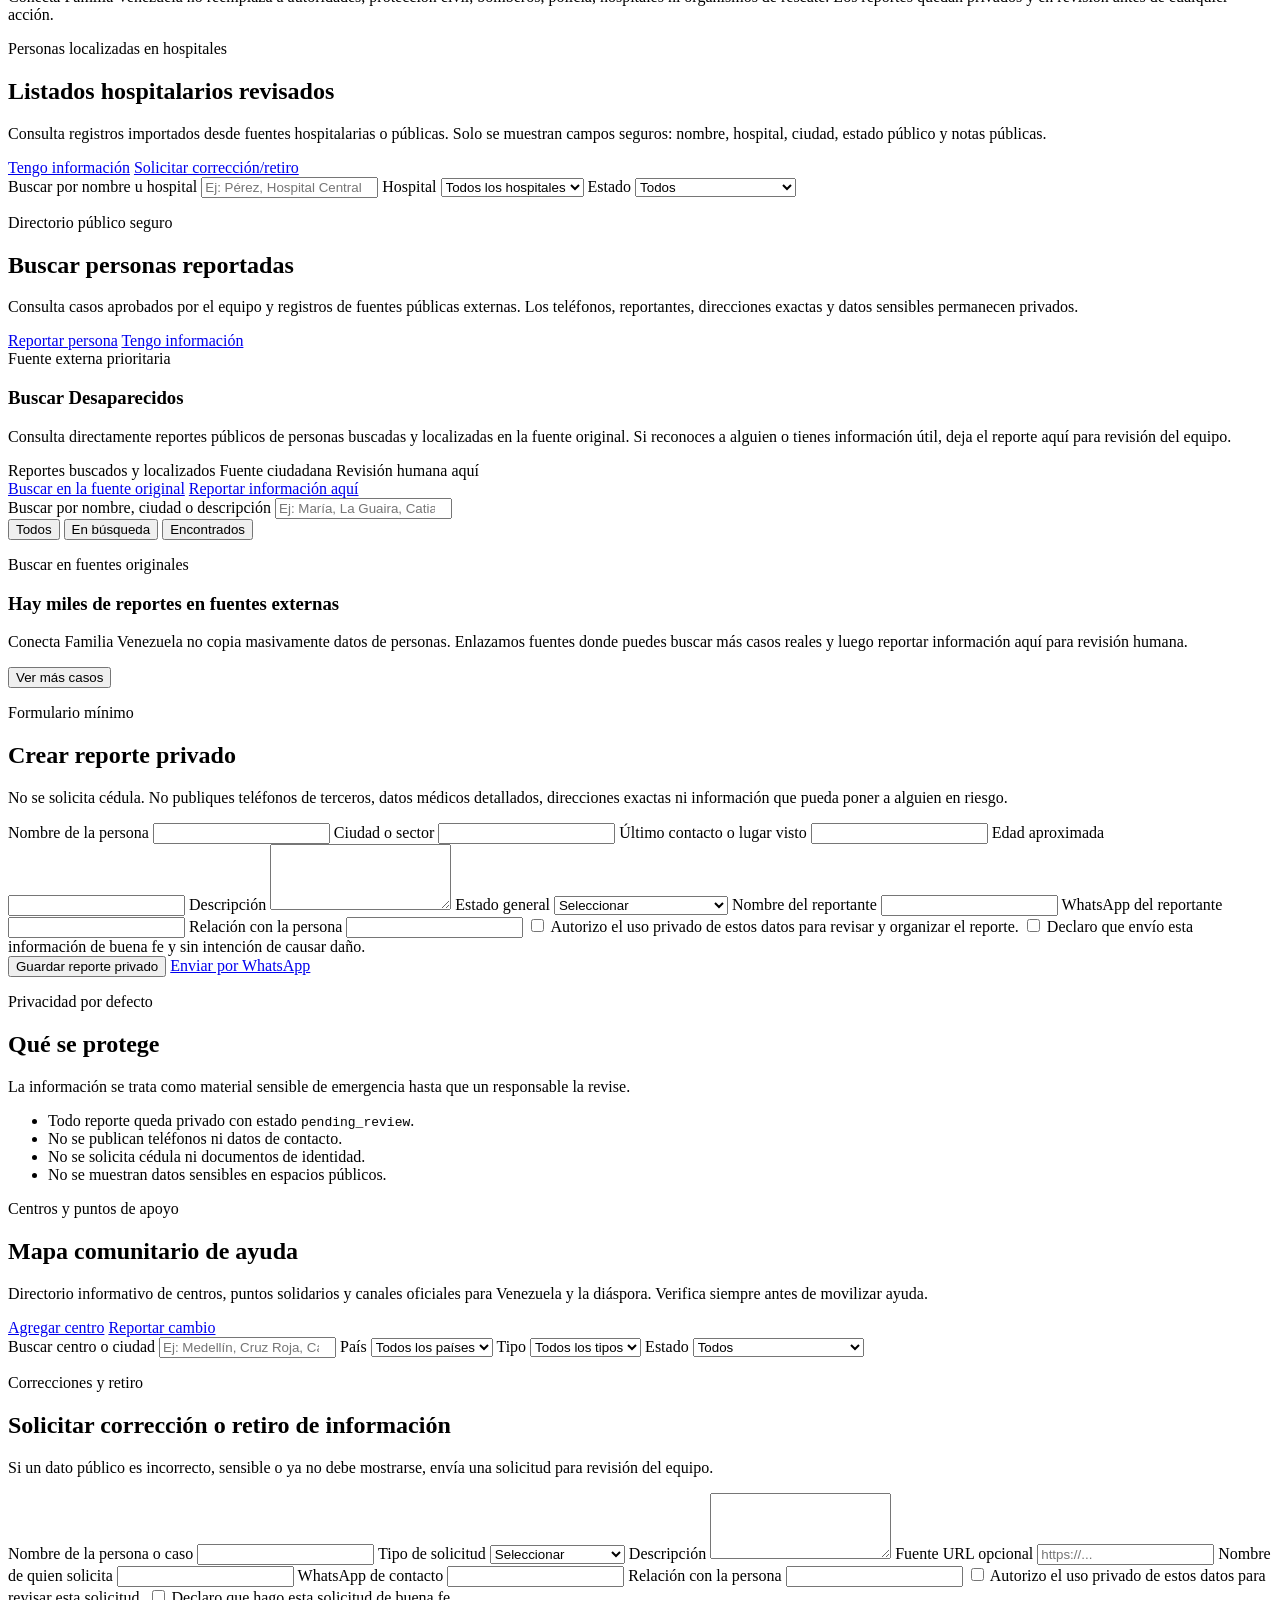
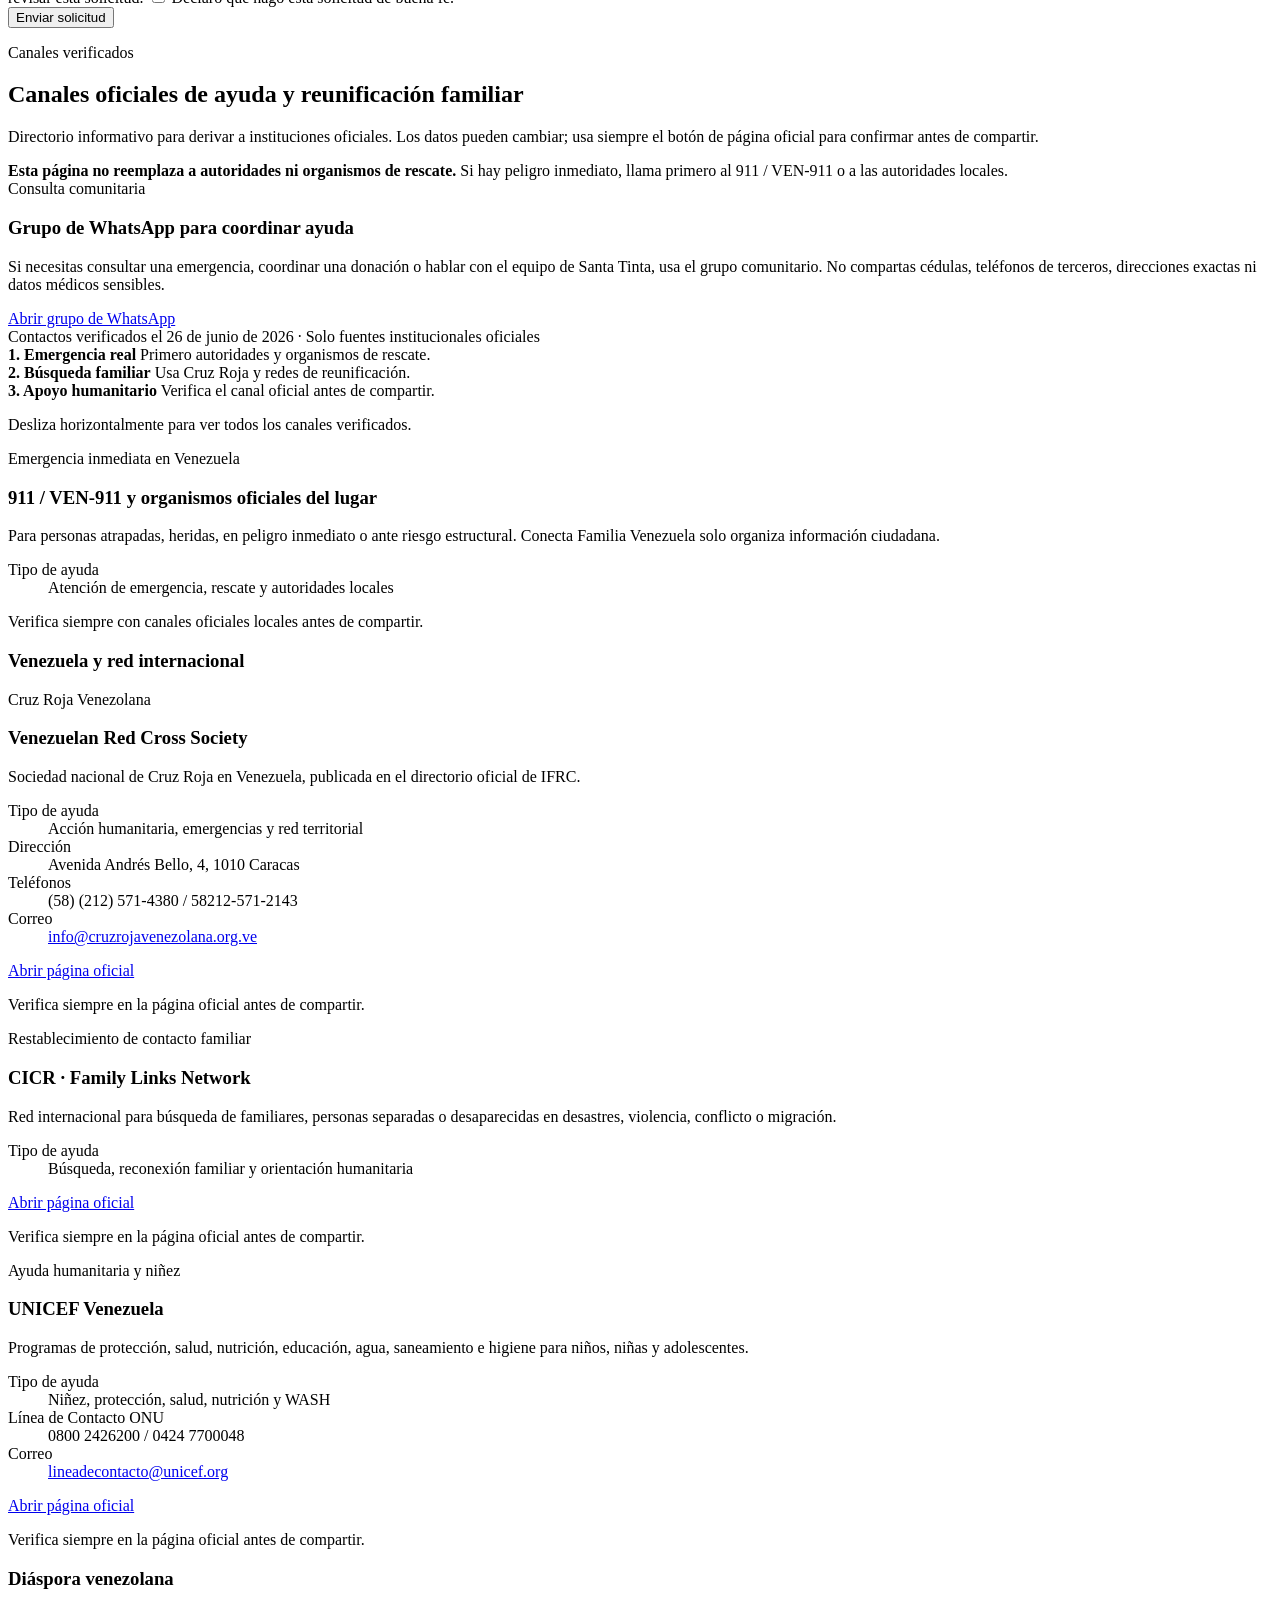
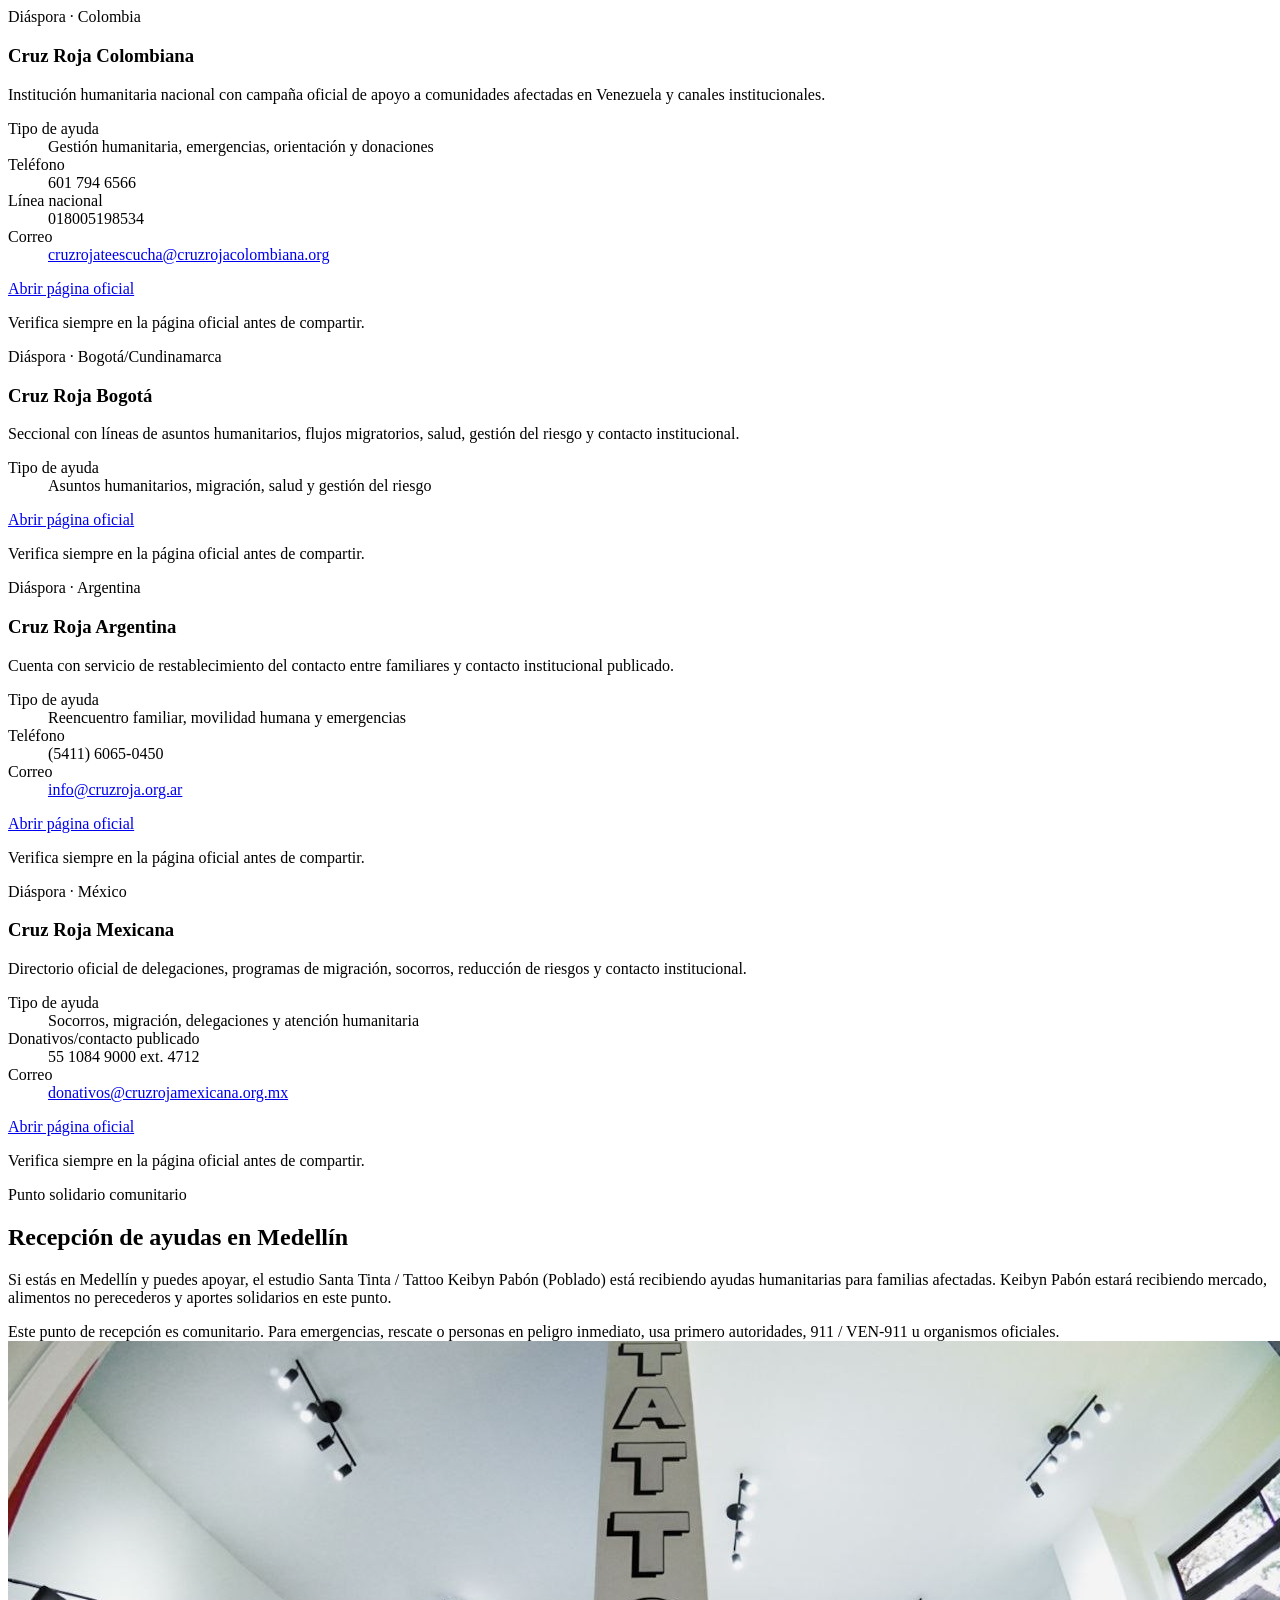
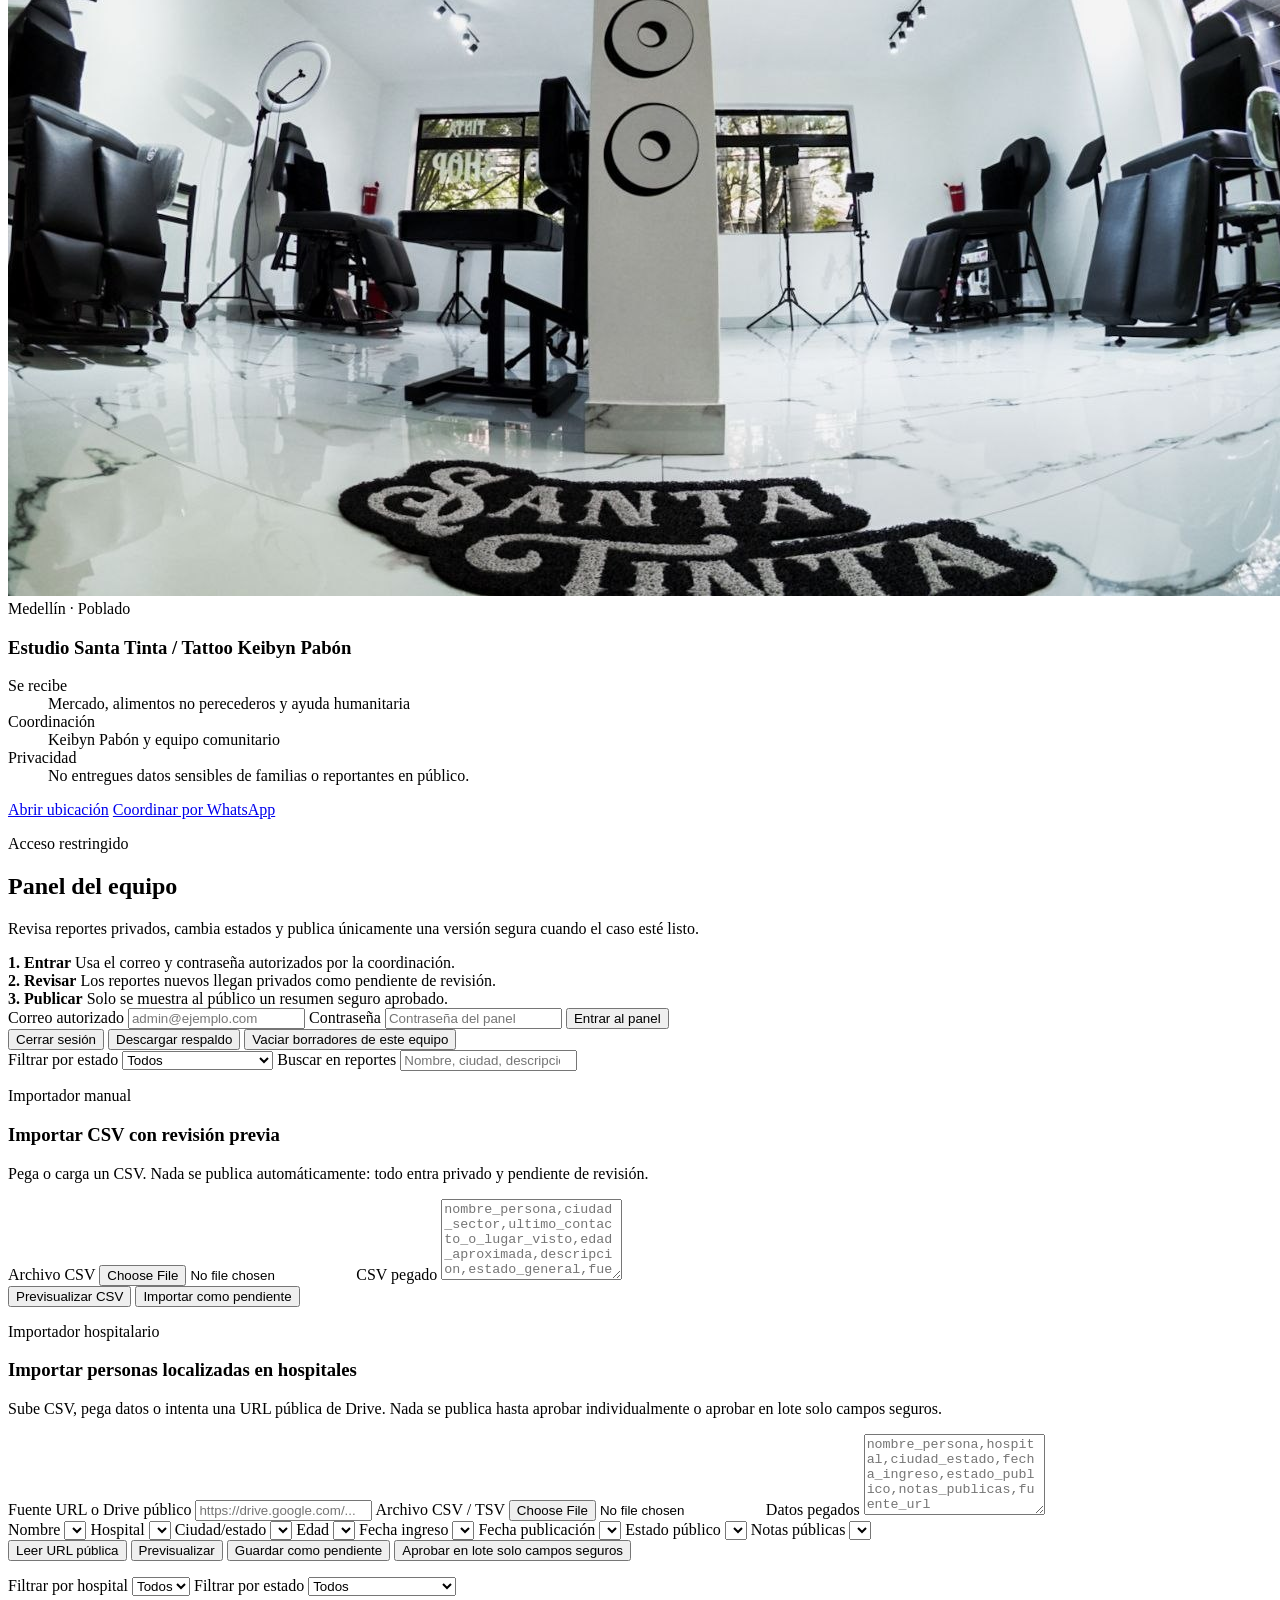
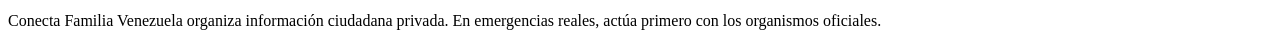
==== commit 1e283df8: "Add hospital admissions importer" ====
--- a/admin/index.html
+++ b/admin/index.html
@@ -27,6 +27,7 @@
       </a>
       <nav class="topnav" aria-label="Navegación principal">
         <a href="/personas" data-route-link>Personas</a>
+        <a href="/hospitales" data-route-link>Hospitales</a>
         <a href="/centros" data-route-link>Centros</a>
         <a href="#fuentes-personas">Fuentes</a>
         <a href="#reporte">Reportar</a>
@@ -98,6 +99,46 @@
         </p>
       </section>
 
+      <section id="hospitales" class="public-section hospital-section" data-route-section="hospitales">
+        <div class="public-directory-head">
+          <div class="section-heading">
+            <p class="eyebrow">Personas localizadas en hospitales</p>
+            <h2>Listados hospitalarios revisados</h2>
+            <p>
+              Consulta registros importados desde fuentes hospitalarias o públicas. Solo se muestran campos seguros: nombre, hospital, ciudad, estado público y notas públicas.
+            </p>
+          </div>
+          <div class="public-directory-actions">
+            <a class="primary-btn" href="#reporte" data-action-link="Tengo información">Tengo información</a>
+            <a class="secondary-btn" href="#correcciones">Solicitar corrección/retiro</a>
+          </div>
+        </div>
+        <div class="public-search-panel hospital-search-panel" role="search">
+          <label>
+            Buscar por nombre u hospital
+            <input id="hospitalSearch" type="search" placeholder="Ej: Pérez, Hospital Central, La Guaira" autocomplete="off" />
+          </label>
+          <label>
+            Hospital
+            <select id="hospitalFilter">
+              <option value="all">Todos los hospitales</option>
+            </select>
+          </label>
+          <label>
+            Estado
+            <select id="hospitalStatusFilter">
+              <option value="all">Todos</option>
+              <option value="hospitalizado">Hospitalizado</option>
+              <option value="trasladado">Trasladado</option>
+              <option value="dado_de_alta_reportado">Dado de alta reportado</option>
+              <option value="confirmado_por_familiar">Confirmado por familiar</option>
+            </select>
+          </label>
+          <div id="hospitalStats" class="public-stats" aria-live="polite"></div>
+        </div>
+        <div id="hospitalList" class="hospital-list" aria-live="polite"></div>
+      </section>
+
       <section id="personas" class="public-section" data-route-section="personas">
         <div class="public-directory-head">
           <div class="section-heading">
@@ -133,7 +174,8 @@
             <a class="primary-btn" href="https://buscardesaparecidos.com/buscar" target="_blank" rel="noopener">Buscar en la fuente original</a>
             <a class="secondary-btn" href="#reporte" data-action-link="Tengo información">Reportar información aquí</a>
           </div>
-        </div>        <div class="public-search-panel" role="search">
+        </div>
+        <div class="public-search-panel" role="search">
           <label>
             Buscar por nombre, ciudad o descripción
             <input id="publicSearch" type="search" placeholder="Ej: María, La Guaira, Catia la Mar" autocomplete="off" />
@@ -696,6 +738,66 @@
           <p id="csvImportStatus" class="form-status" role="status"></p>
           <div id="csvPreview" class="csv-preview" aria-live="polite"></div>
         </div>
+        <div id="admin-importar-hospitales" class="csv-importer hospital-admin-panel" data-route-section="admin-importar-hospitales">
+          <div class="section-heading compact-heading">
+            <p class="eyebrow">Importador hospitalario</p>
+            <h3>Importar personas localizadas en hospitales</h3>
+            <p>
+              Sube CSV, pega datos o intenta una URL pública de Drive. Nada se publica hasta aprobar individualmente o aprobar en lote solo campos seguros.
+            </p>
+          </div>
+          <div class="csv-tools">
+            <label>
+              Fuente URL o Drive público
+              <input id="hospitalSourceUrl" type="url" placeholder="https://drive.google.com/..." />
+            </label>
+            <label>
+              Archivo CSV / TSV
+              <input id="hospitalFileInput" type="file" accept=".csv,.tsv,text/csv,text/tab-separated-values,.xlsx" />
+            </label>
+            <label class="wide">
+              Datos pegados
+              <textarea id="hospitalCsvText" rows="5" placeholder="nombre_persona,hospital,ciudad_estado,fecha_ingreso,estado_publico,notas_publicas,fuente_url"></textarea>
+            </label>
+            <div class="hospital-map-grid wide">
+              <label>Nombre <select id="mapNombre"></select></label>
+              <label>Hospital <select id="mapHospital"></select></label>
+              <label>Ciudad/estado <select id="mapCiudad"></select></label>
+              <label>Edad <select id="mapEdad"></select></label>
+              <label>Fecha ingreso <select id="mapFechaIngreso"></select></label>
+              <label>Fecha publicación <select id="mapFechaPublicacion"></select></label>
+              <label>Estado público <select id="mapEstadoPublico"></select></label>
+              <label>Notas públicas <select id="mapNotasPublicas"></select></label>
+            </div>
+            <div class="form-actions wide">
+              <button id="hospitalLoadDrive" class="secondary-btn" type="button">Leer URL pública</button>
+              <button id="hospitalPreviewButton" class="secondary-btn" type="button">Previsualizar</button>
+              <button id="hospitalImportButton" class="primary-btn hidden" type="button">Guardar como pendiente</button>
+              <button id="hospitalApproveSafeButton" class="primary-btn hidden" type="button">Aprobar en lote solo campos seguros</button>
+            </div>
+          </div>
+          <p id="hospitalImportStatus" class="form-status" role="status"></p>
+          <div id="hospitalImportPreview" class="csv-preview" aria-live="polite"></div>
+          <div class="admin-filters">
+            <label>
+              Filtrar por hospital
+              <select id="adminHospitalFilter">
+                <option value="all">Todos</option>
+              </select>
+            </label>
+            <label>
+              Filtrar por estado
+              <select id="adminHospitalStatusFilter">
+                <option value="all">Todos</option>
+                <option value="pending_review">Pendiente</option>
+                <option value="approved">Aprobado</option>
+                <option value="possible_duplicate">Posible duplicado</option>
+                <option value="retirado_por_solicitud">Retirado por solicitud</option>
+              </select>
+            </label>
+          </div>
+          <div id="hospitalAdminList" class="cases-list" aria-live="polite"></div>
+        </div>
         <p id="adminStatus" class="form-status" role="status"></p>
         <div id="correctionRequestsList" class="cases-list" aria-live="polite"></div>
         <div id="casesList" class="cases-list" aria-live="polite"></div>
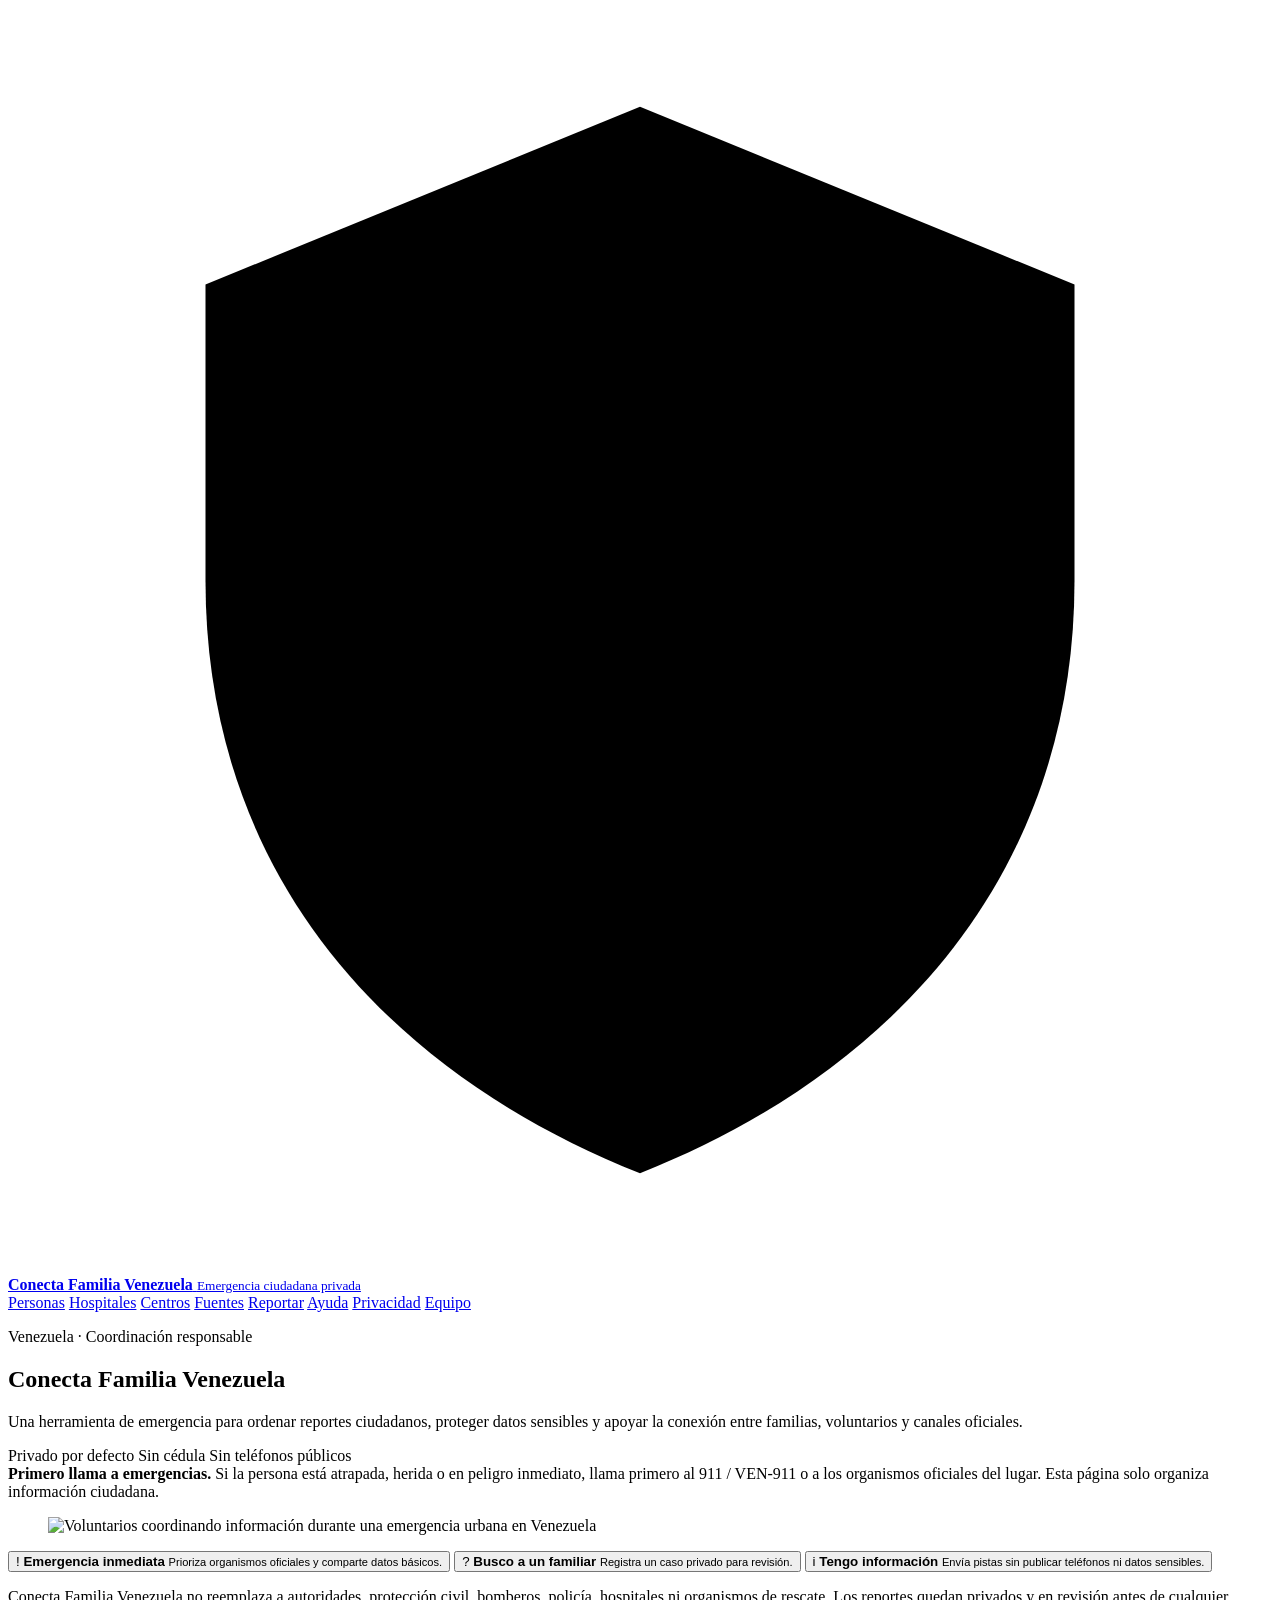
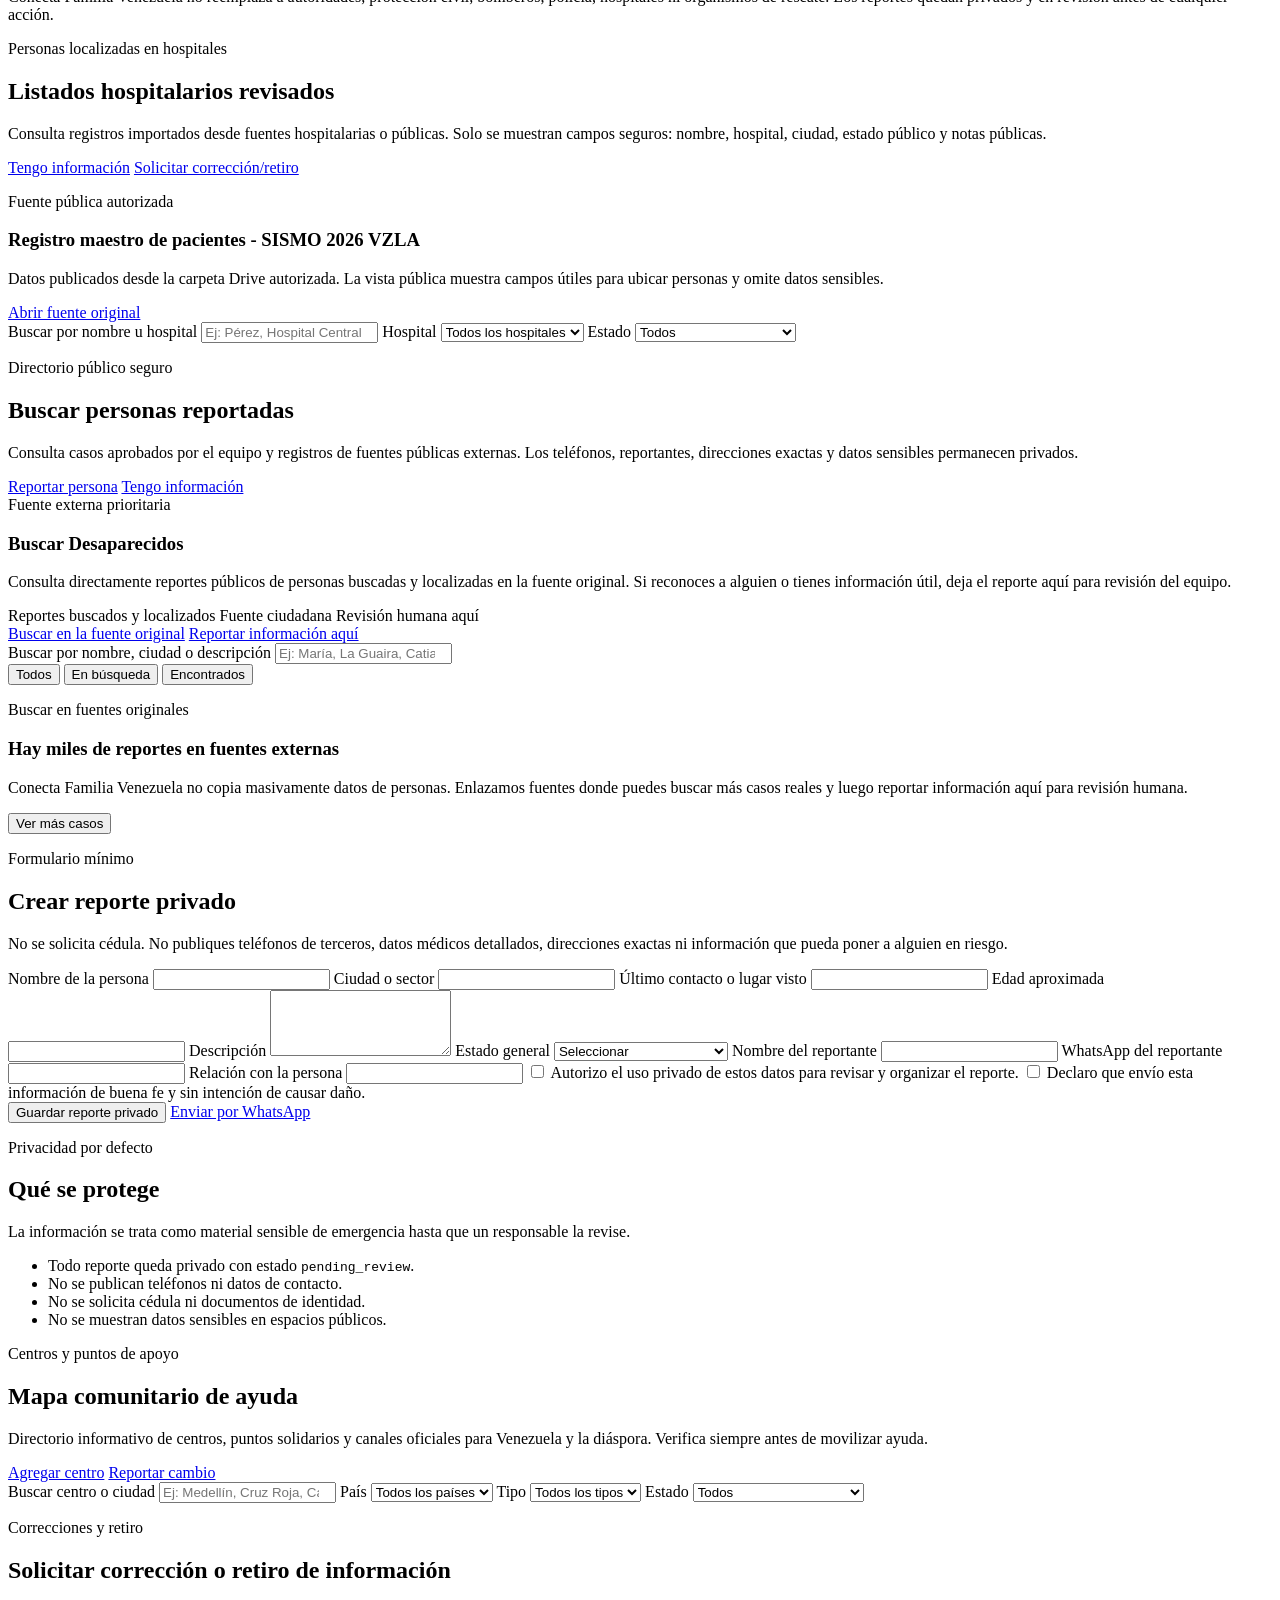
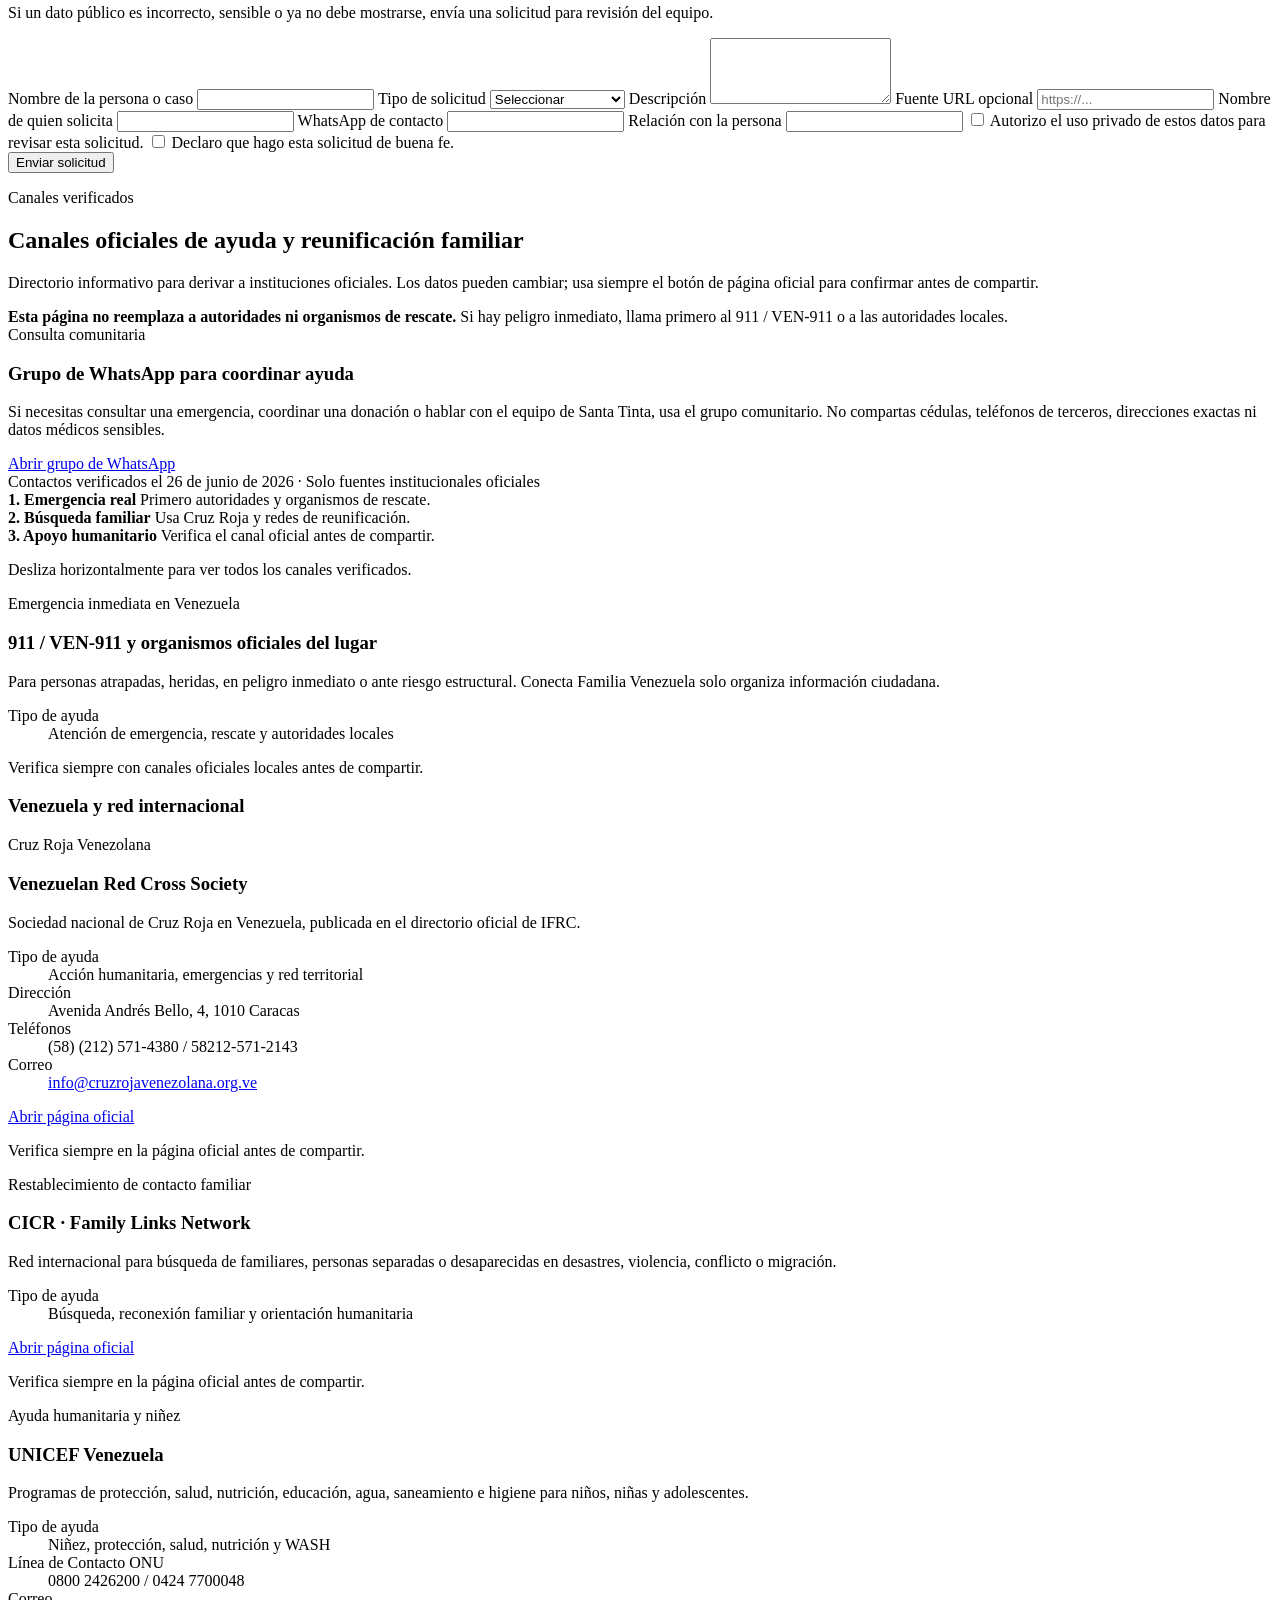
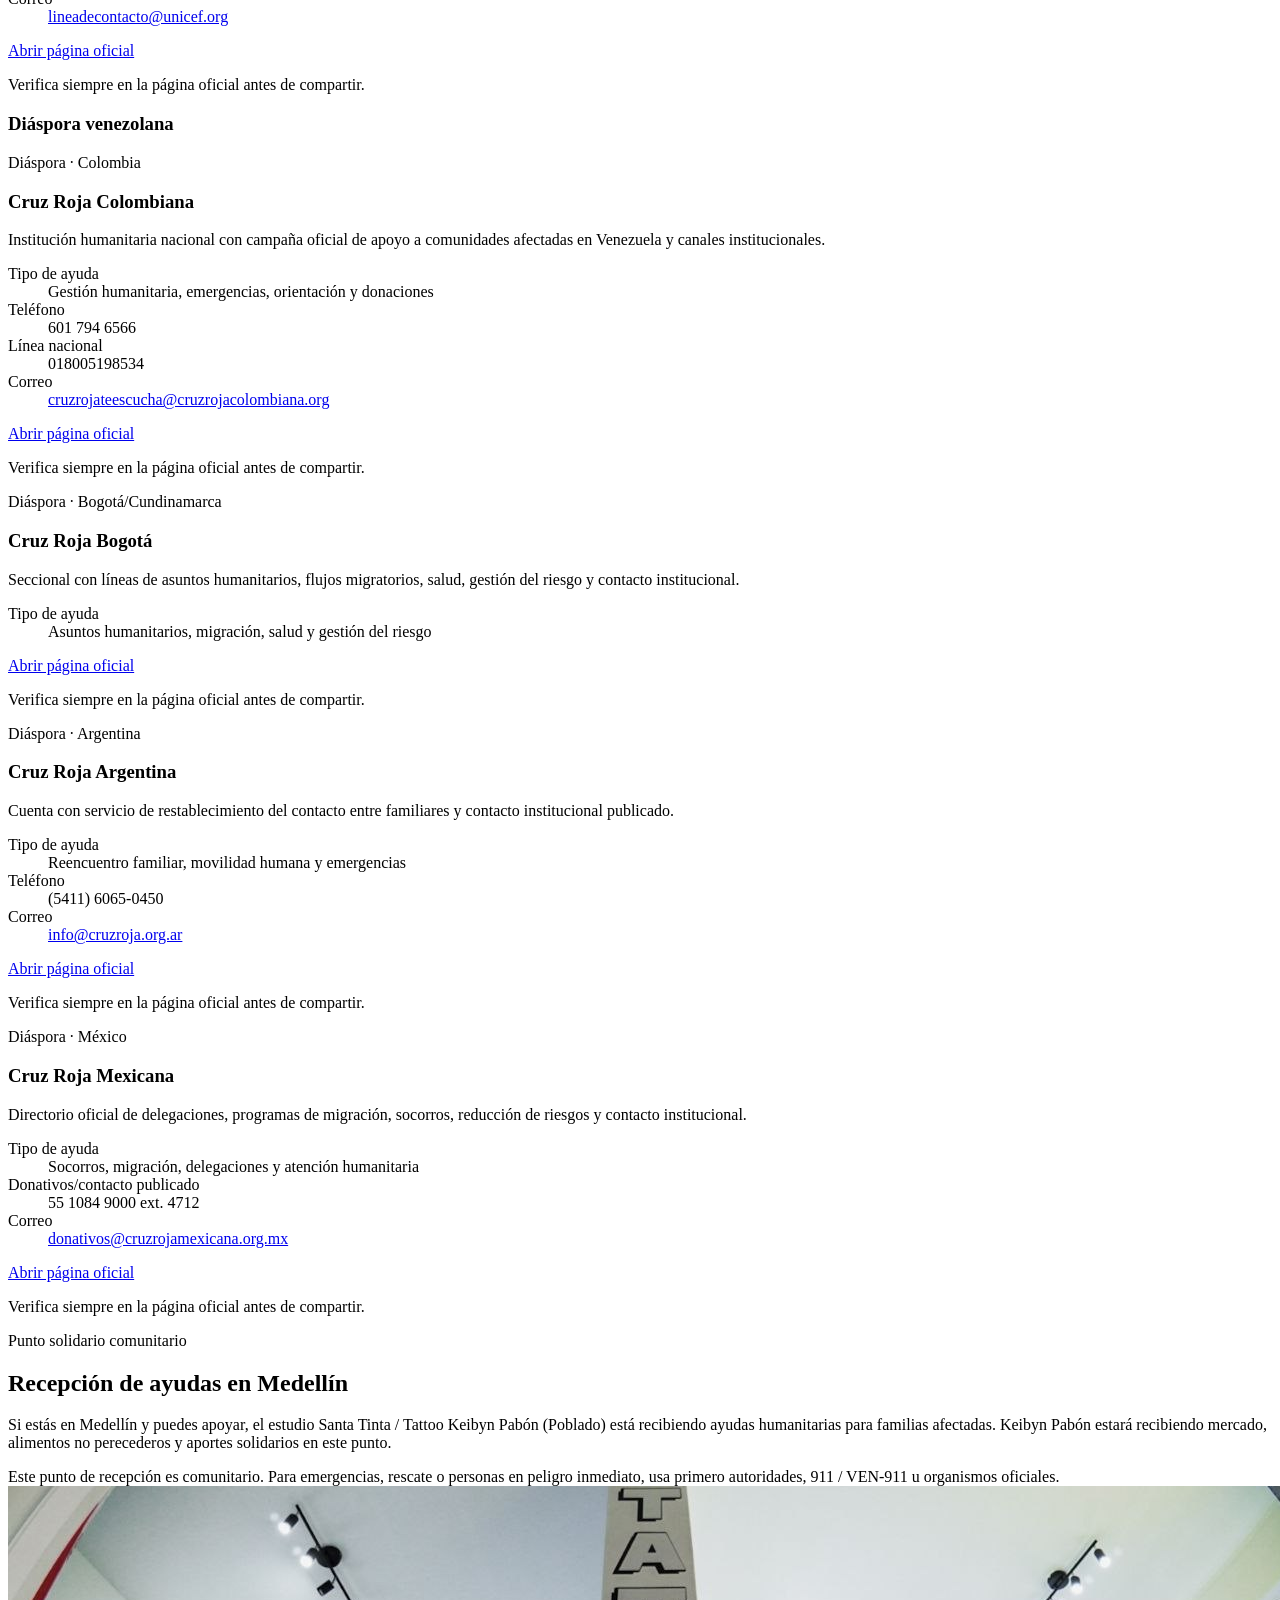
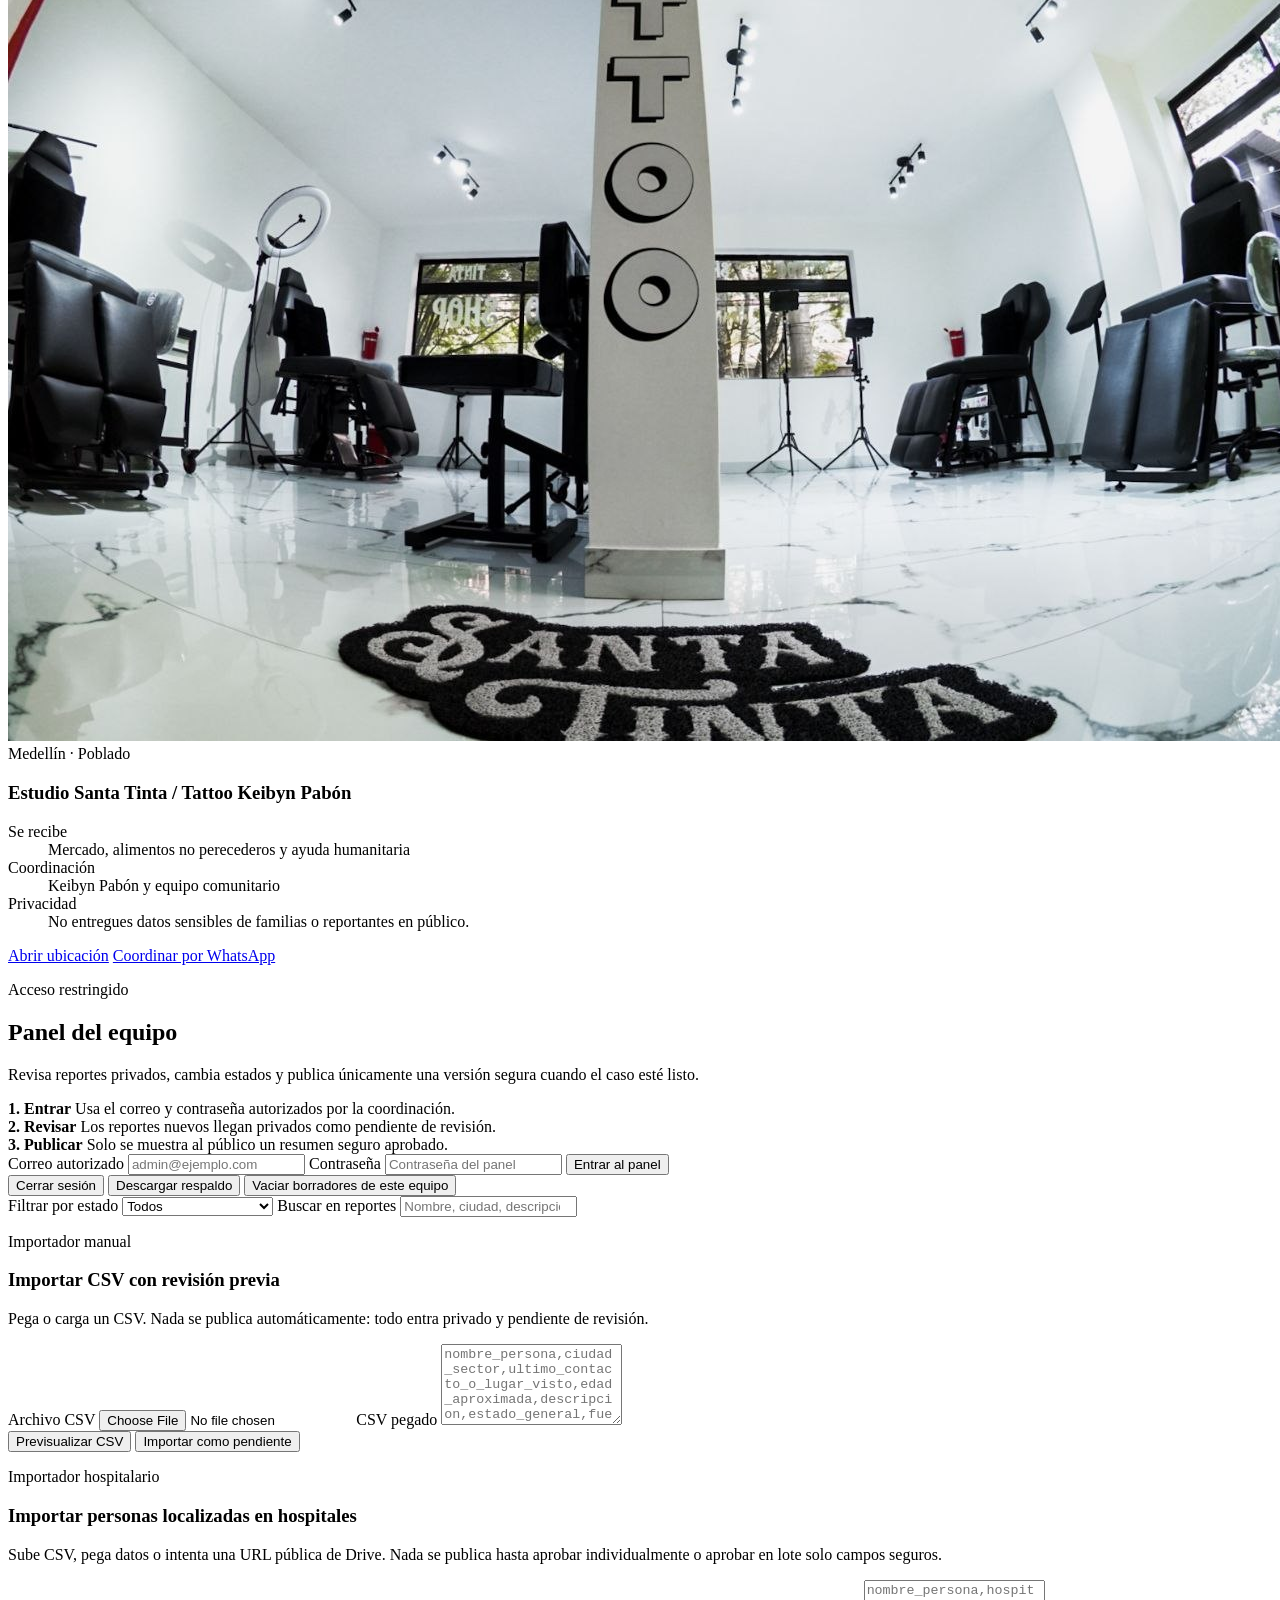
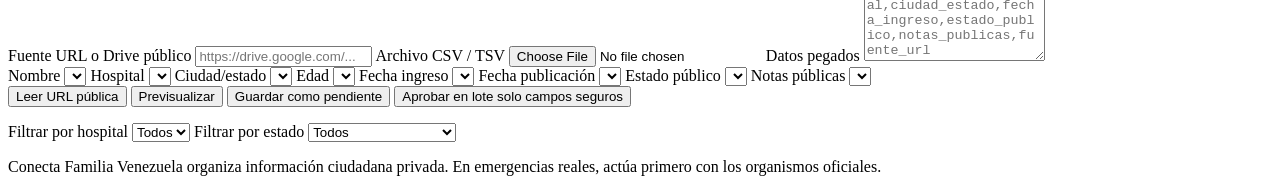
==== commit 1a85a4c5: "Publish authorized hospital admissions data" ====
--- a/admin/index.html
+++ b/admin/index.html
@@ -113,6 +113,16 @@
             <a class="secondary-btn" href="#correcciones">Solicitar corrección/retiro</a>
           </div>
         </div>
+        <div class="source-bridge hospital-source-bridge">
+          <div>
+            <p class="eyebrow">Fuente pública autorizada</p>
+            <h3>Registro maestro de pacientes - SISMO 2026 VZLA</h3>
+            <p>
+              Datos publicados desde la carpeta Drive autorizada. La vista pública muestra campos útiles para ubicar personas y omite datos sensibles.
+            </p>
+          </div>
+          <a class="secondary-btn source-link" href="https://docs.google.com/document/d/1SHnWBNnzxsJ30Yr1bY8cF3SP2By7mX2jtquHiyKLesU/edit" target="_blank" rel="noopener">Abrir fuente original</a>
+        </div>
         <div class="public-search-panel hospital-search-panel" role="search">
           <label>
             Buscar por nombre u hospital
@@ -813,4 +823,3 @@
     <script src="script.js"></script>
   </body>
 </html>
-
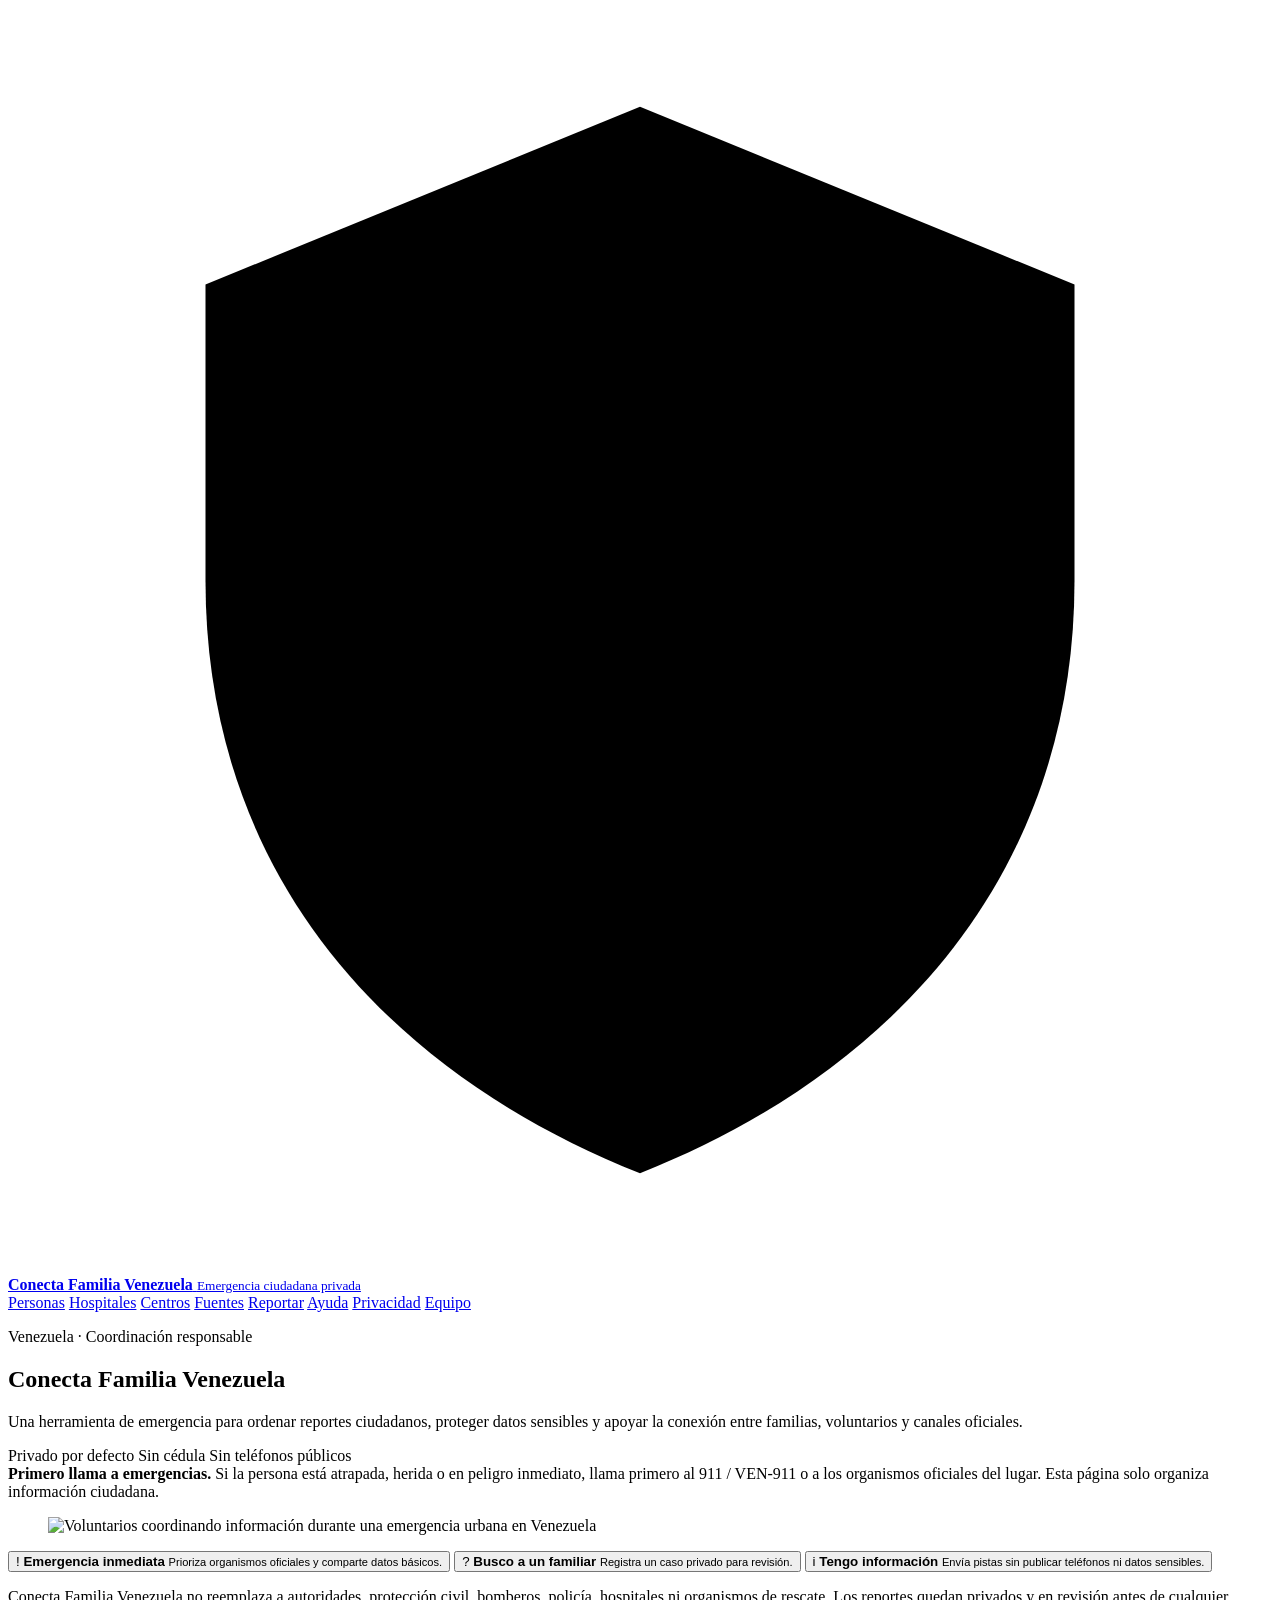
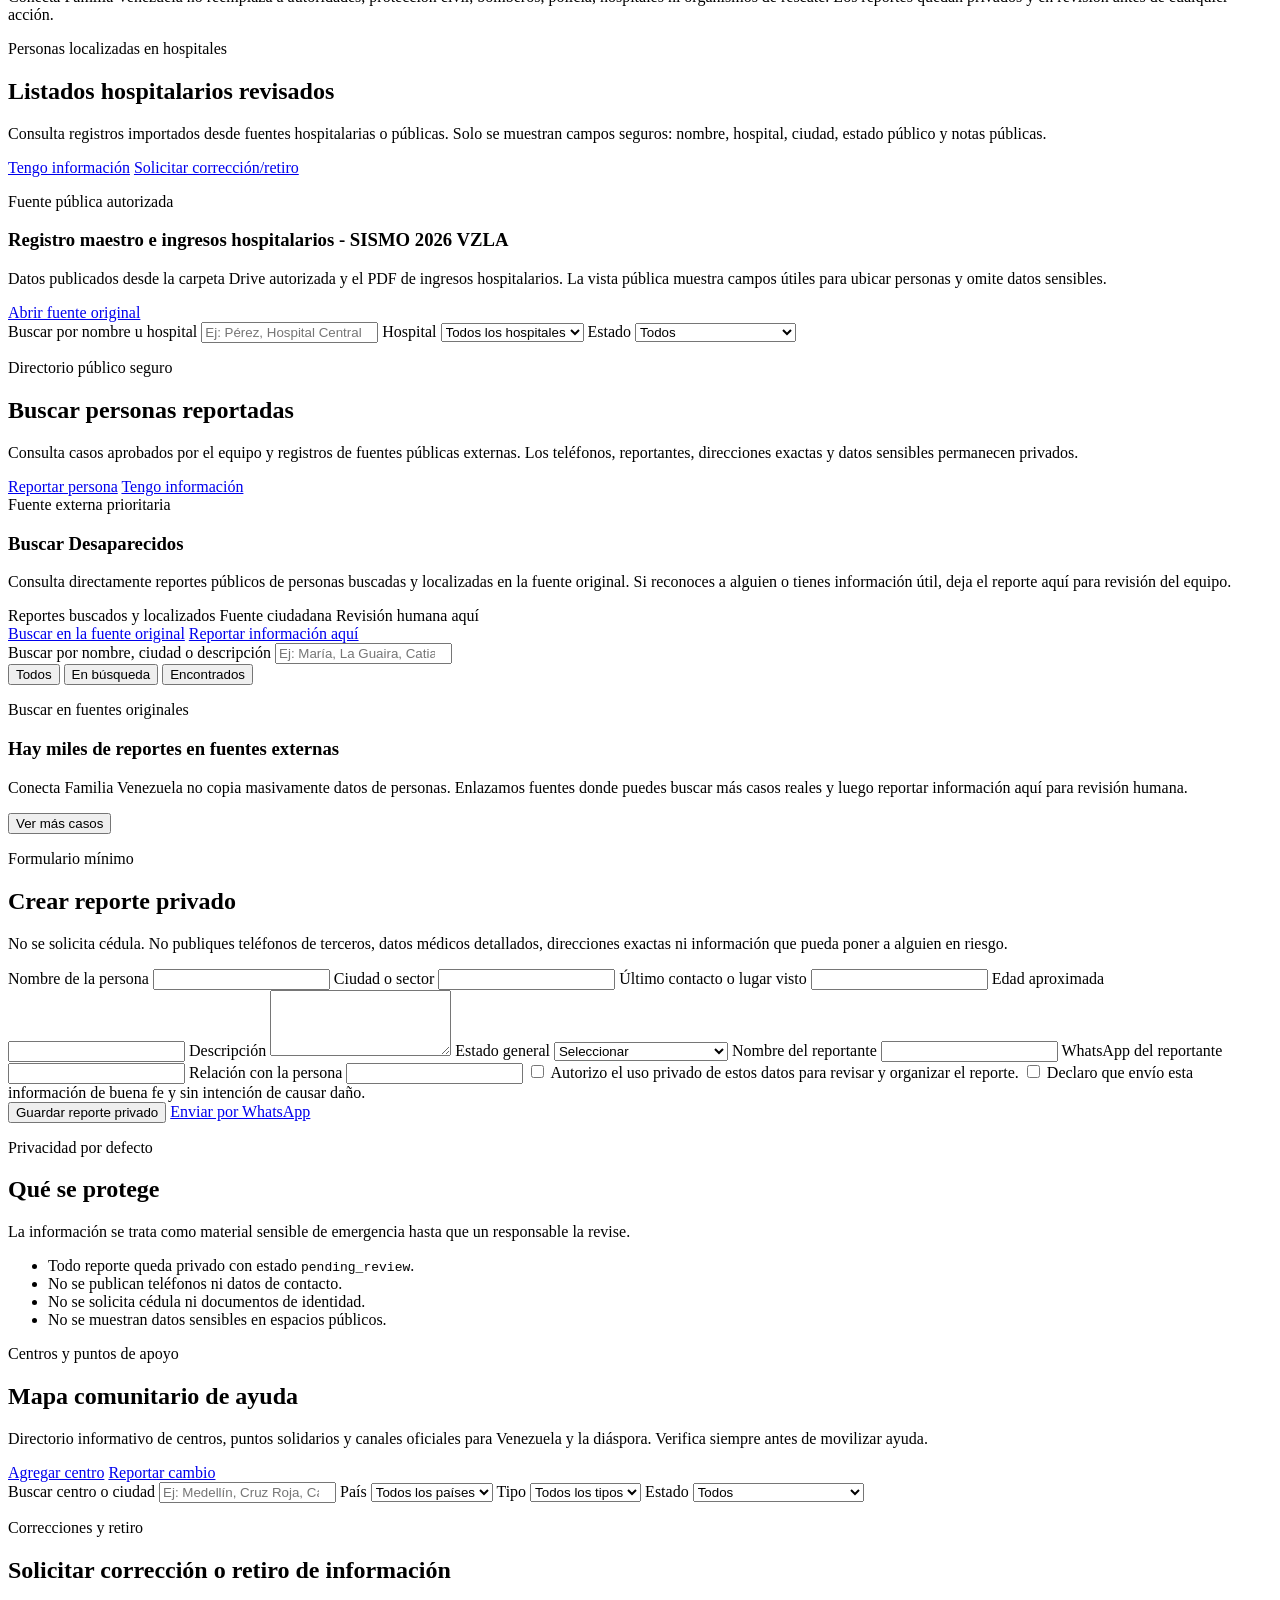
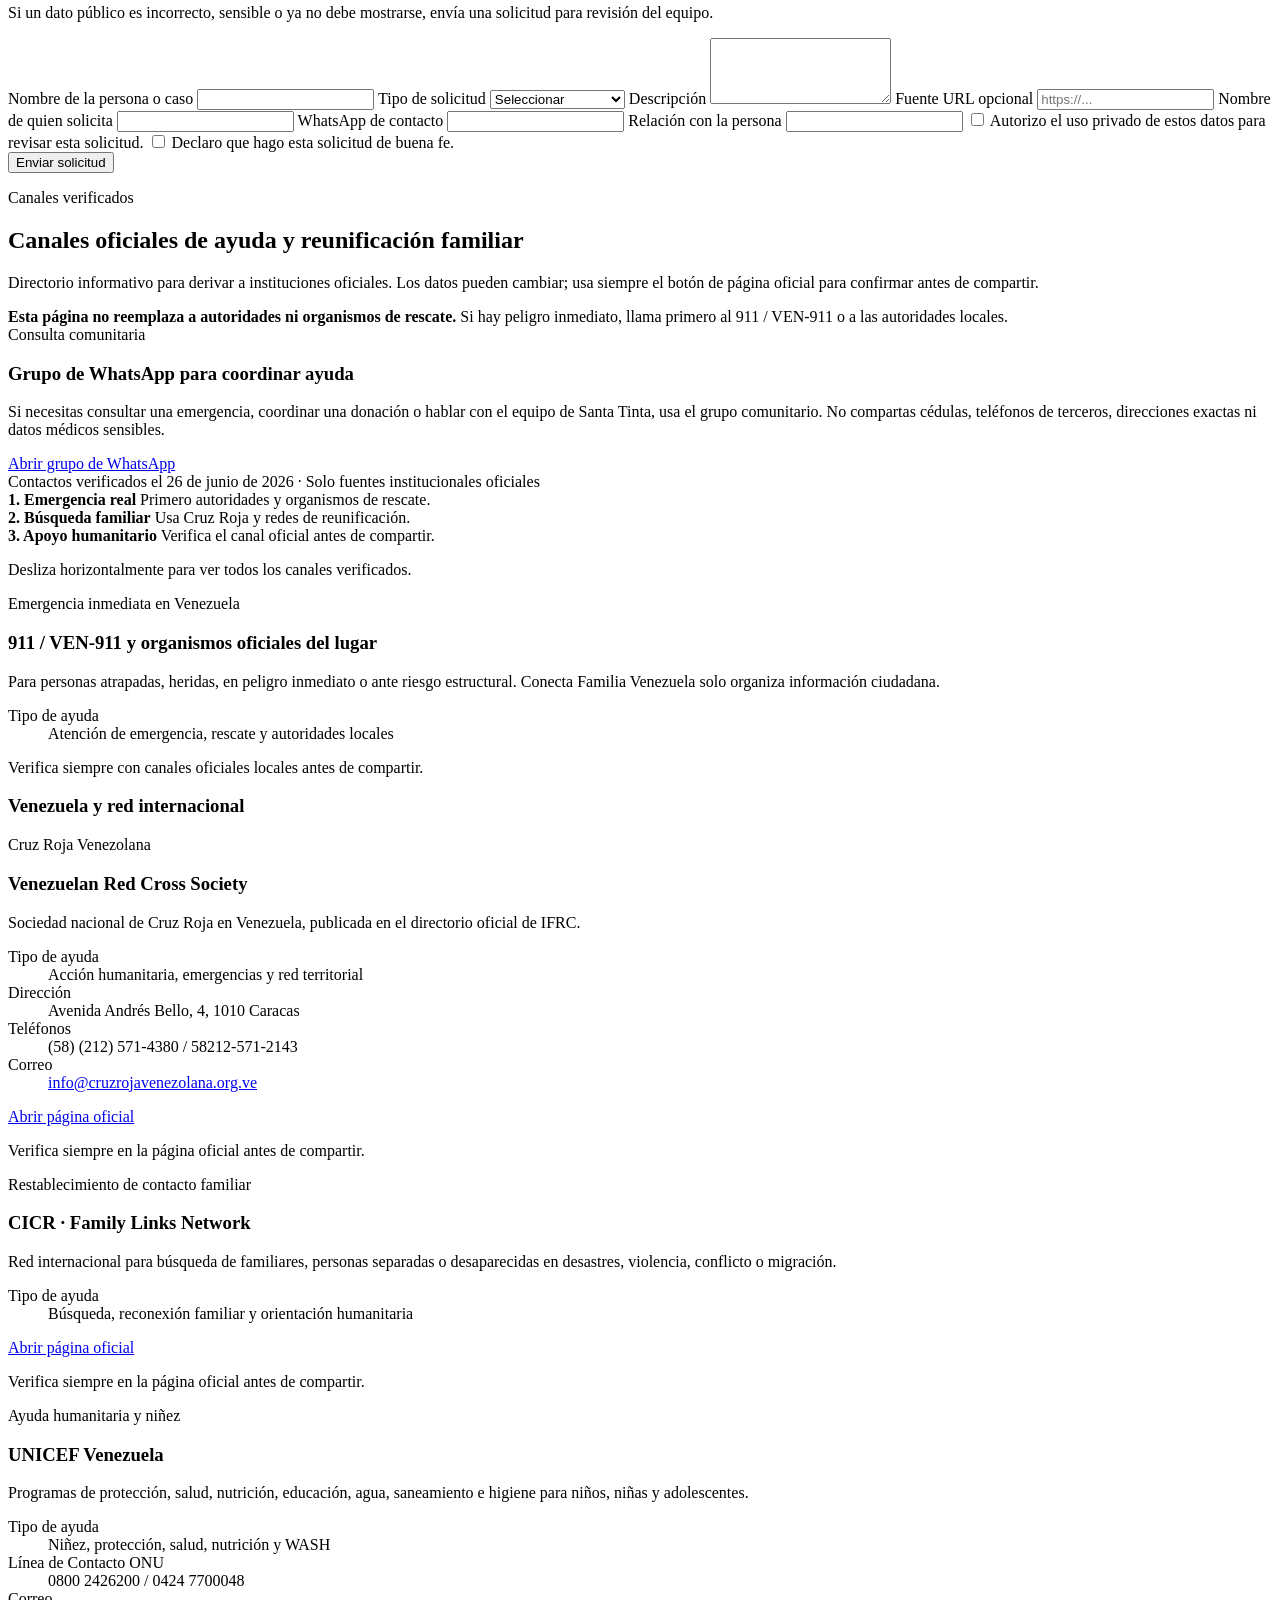
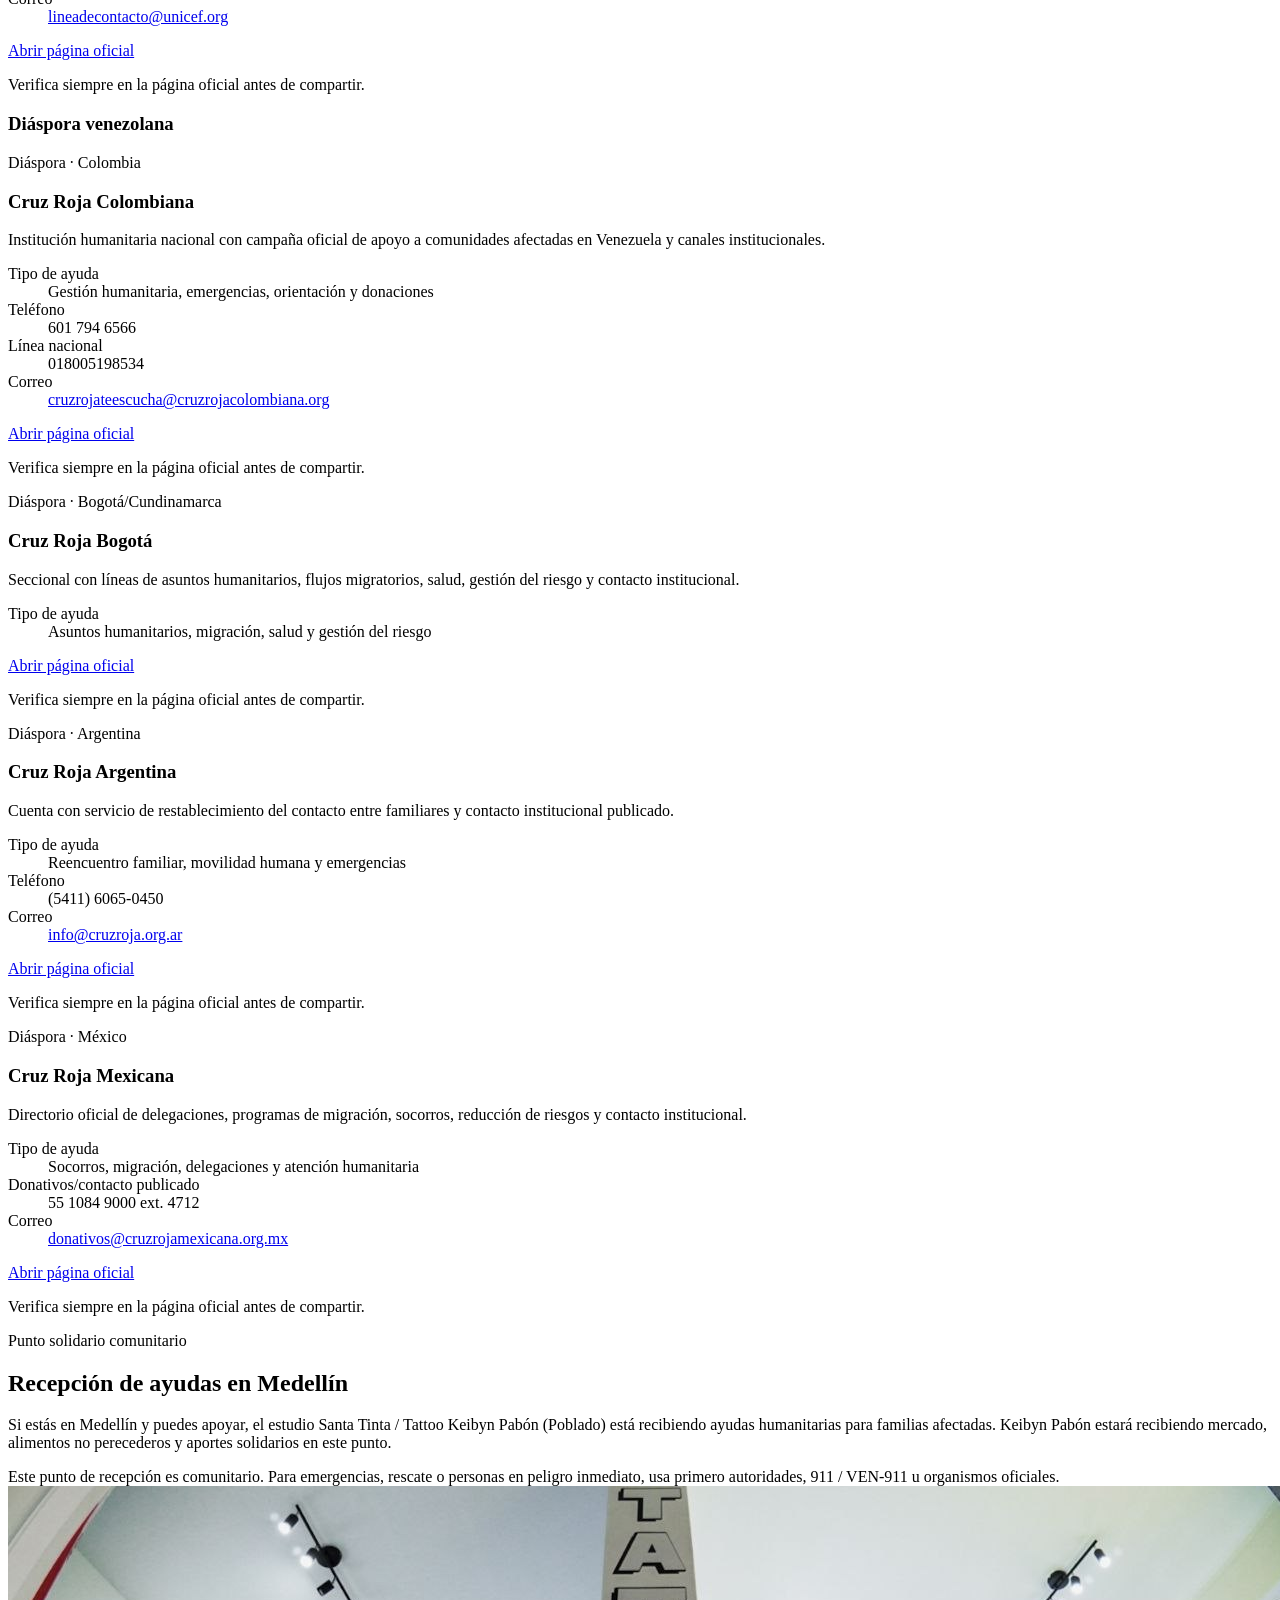
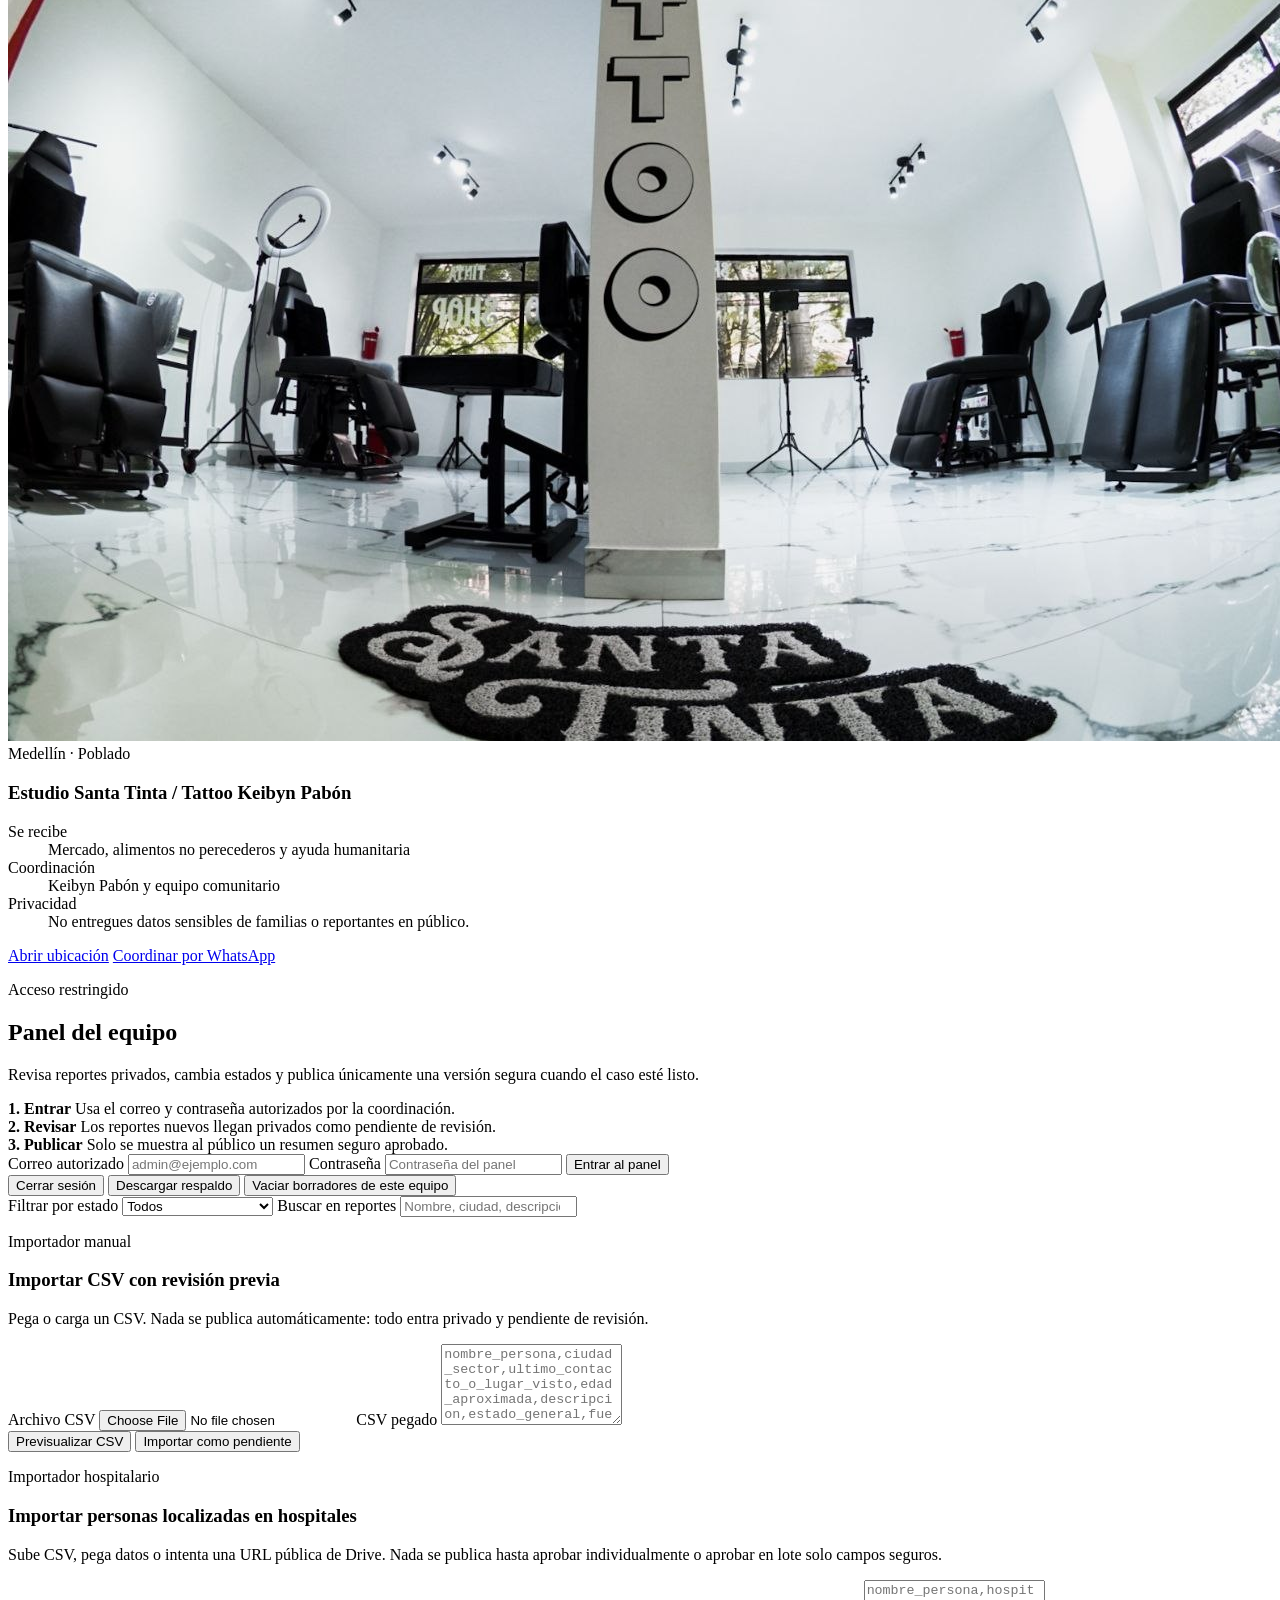
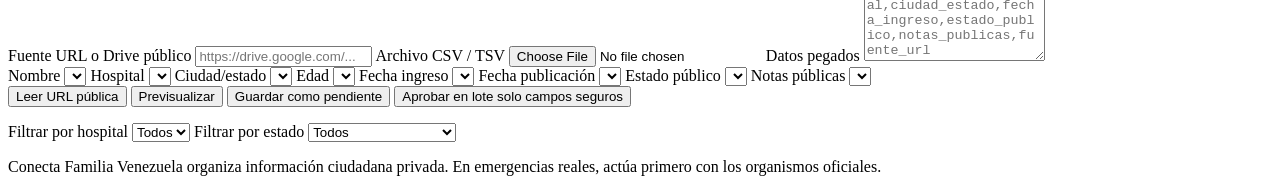
==== commit 779406db: "Expand authorized hospital admissions dataset" ====
--- a/admin/index.html
+++ b/admin/index.html
@@ -116,9 +116,9 @@
         <div class="source-bridge hospital-source-bridge">
           <div>
             <p class="eyebrow">Fuente pública autorizada</p>
-            <h3>Registro maestro de pacientes - SISMO 2026 VZLA</h3>
-            <p>
-              Datos publicados desde la carpeta Drive autorizada. La vista pública muestra campos útiles para ubicar personas y omite datos sensibles.
+            <h3>Registro maestro e ingresos hospitalarios - SISMO 2026 VZLA</h3>
+            <p>
+              Datos publicados desde la carpeta Drive autorizada y el PDF de ingresos hospitalarios. La vista pública muestra campos útiles para ubicar personas y omite datos sensibles.
             </p>
           </div>
           <a class="secondary-btn source-link" href="https://docs.google.com/document/d/1SHnWBNnzxsJ30Yr1bY8cF3SP2By7mX2jtquHiyKLesU/edit" target="_blank" rel="noopener">Abrir fuente original</a>
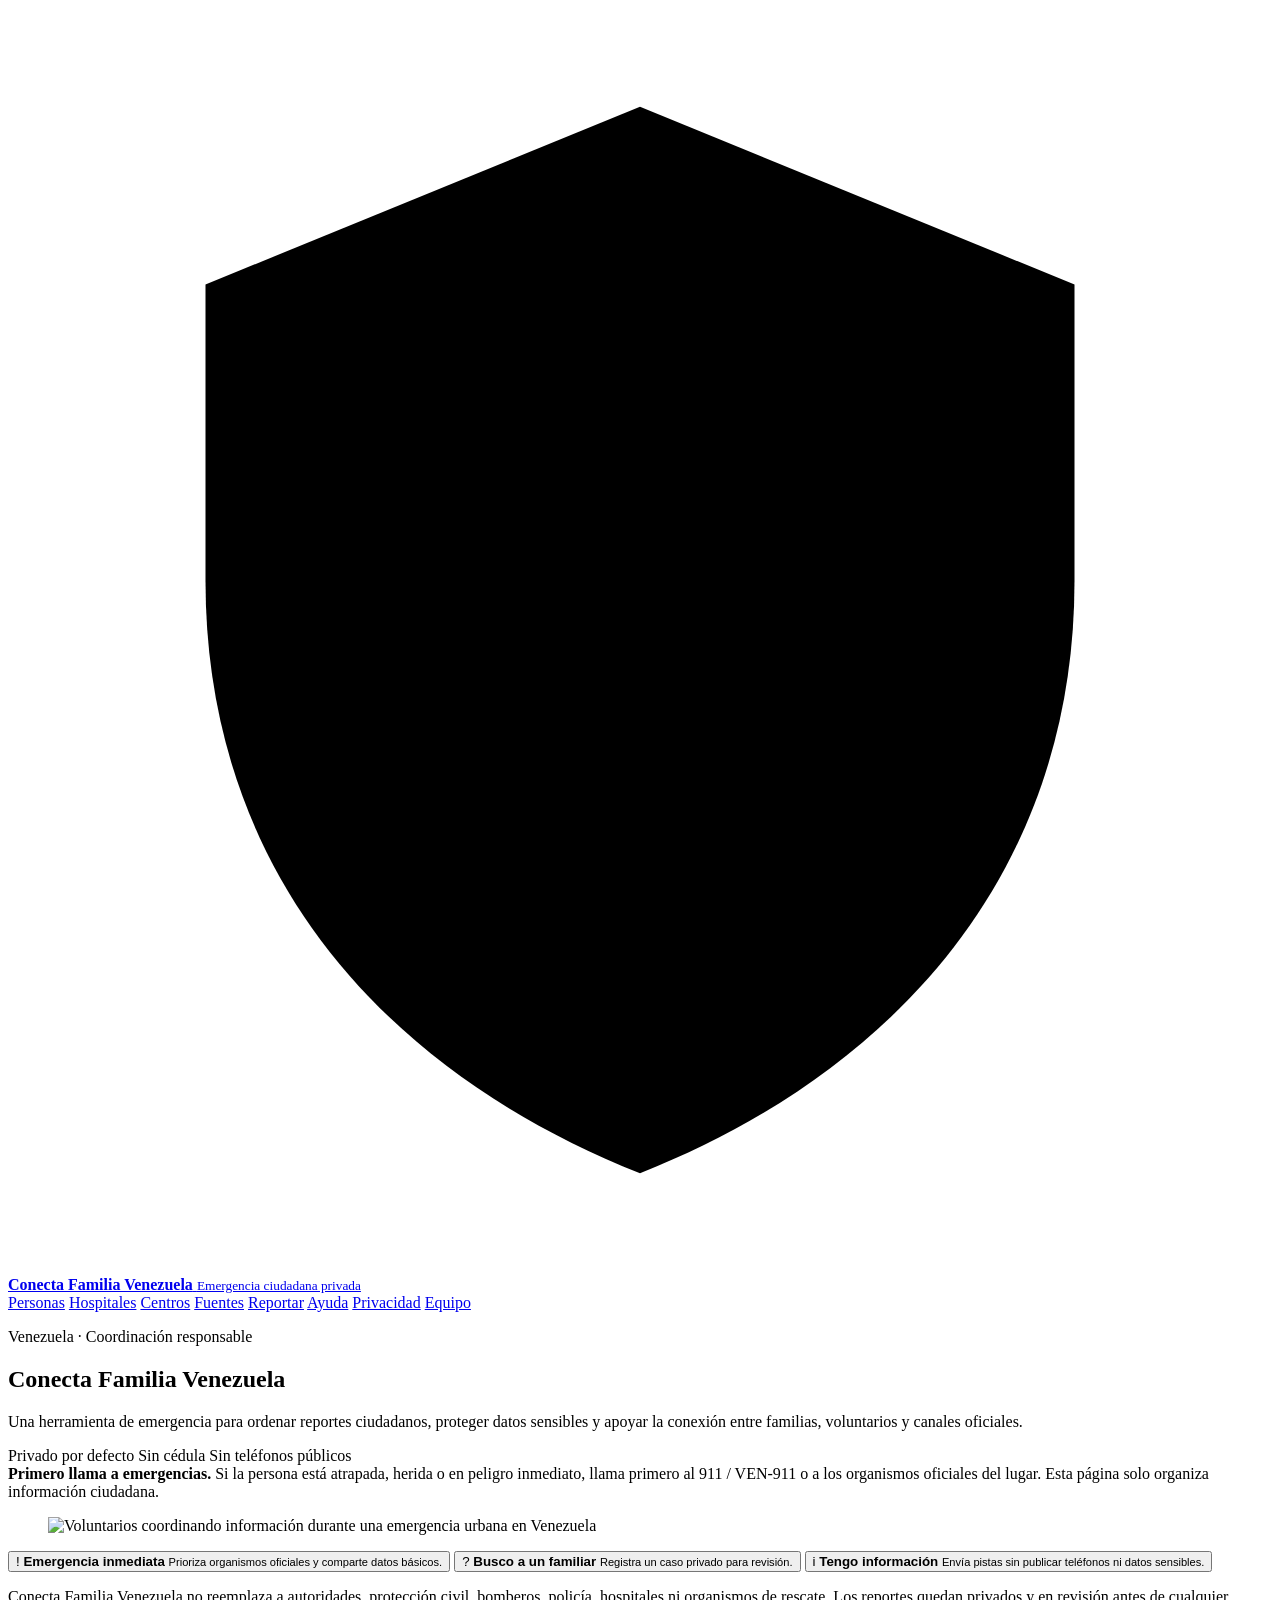
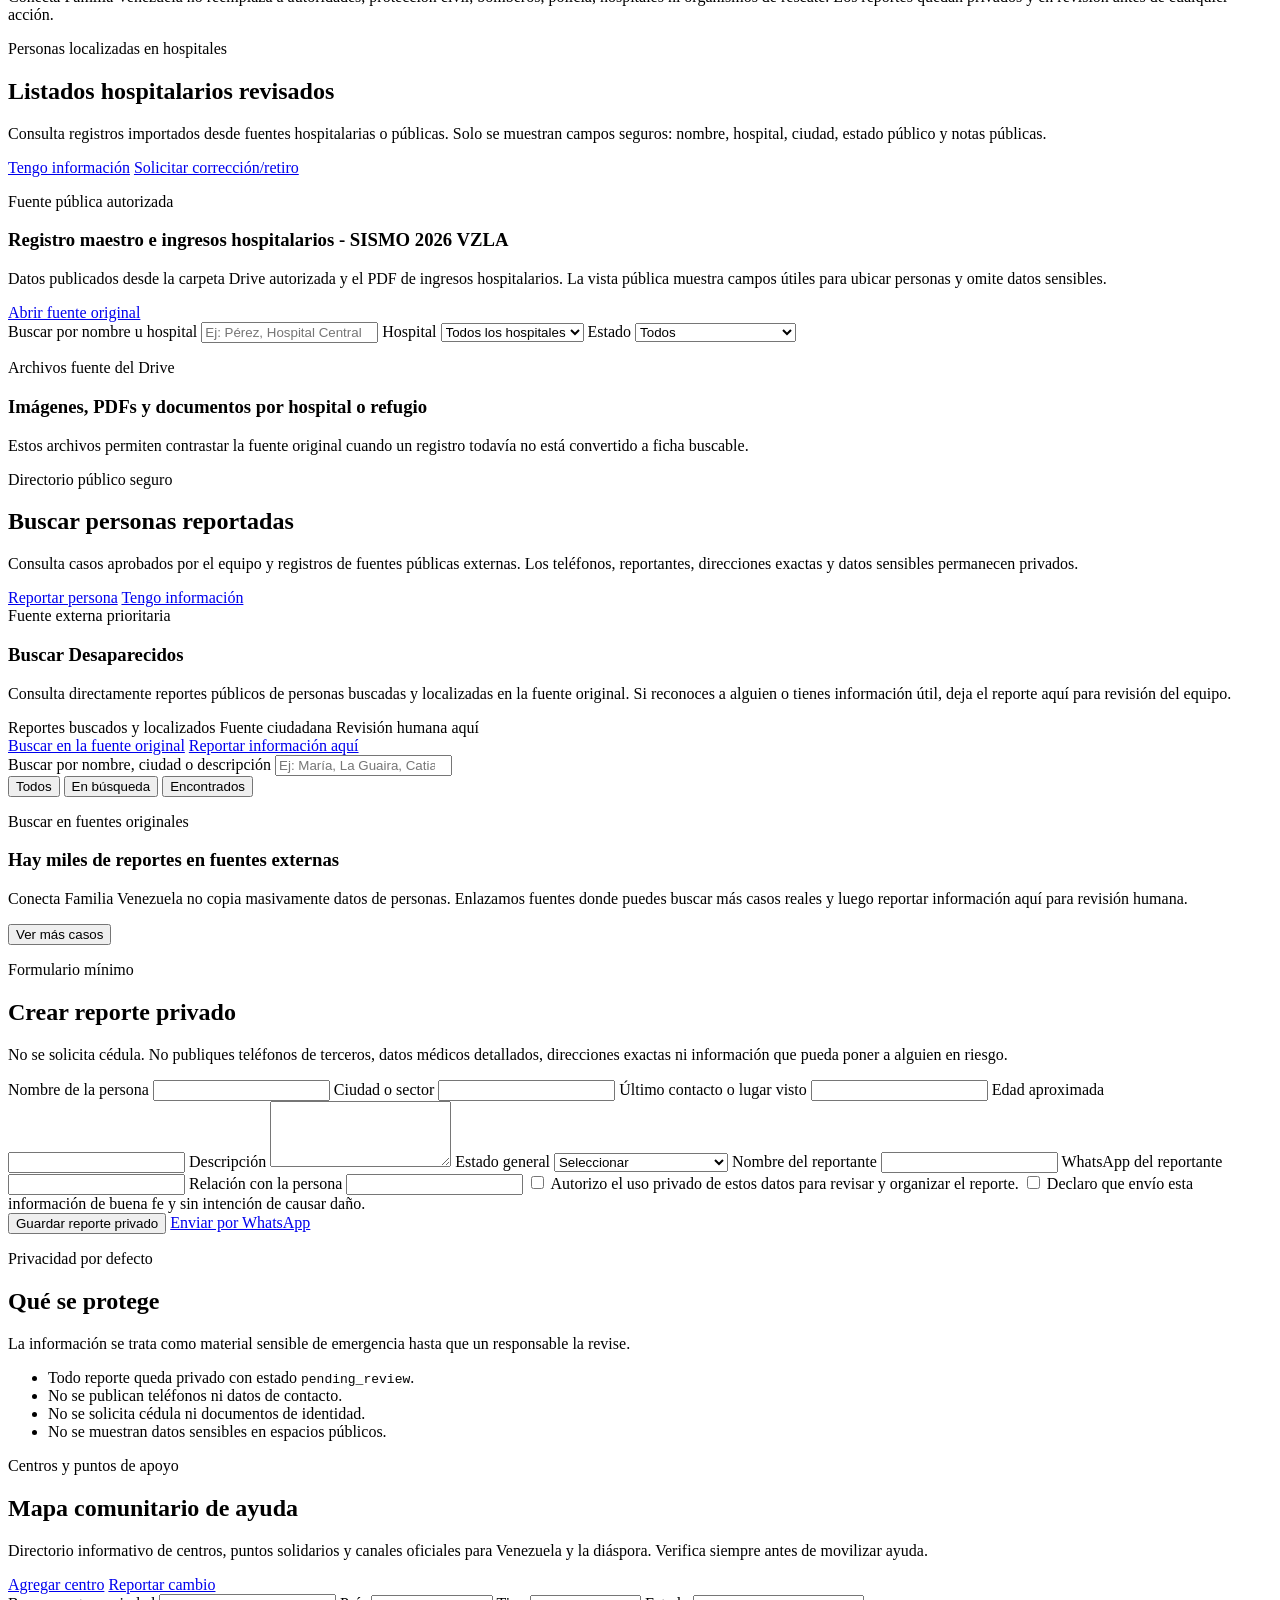
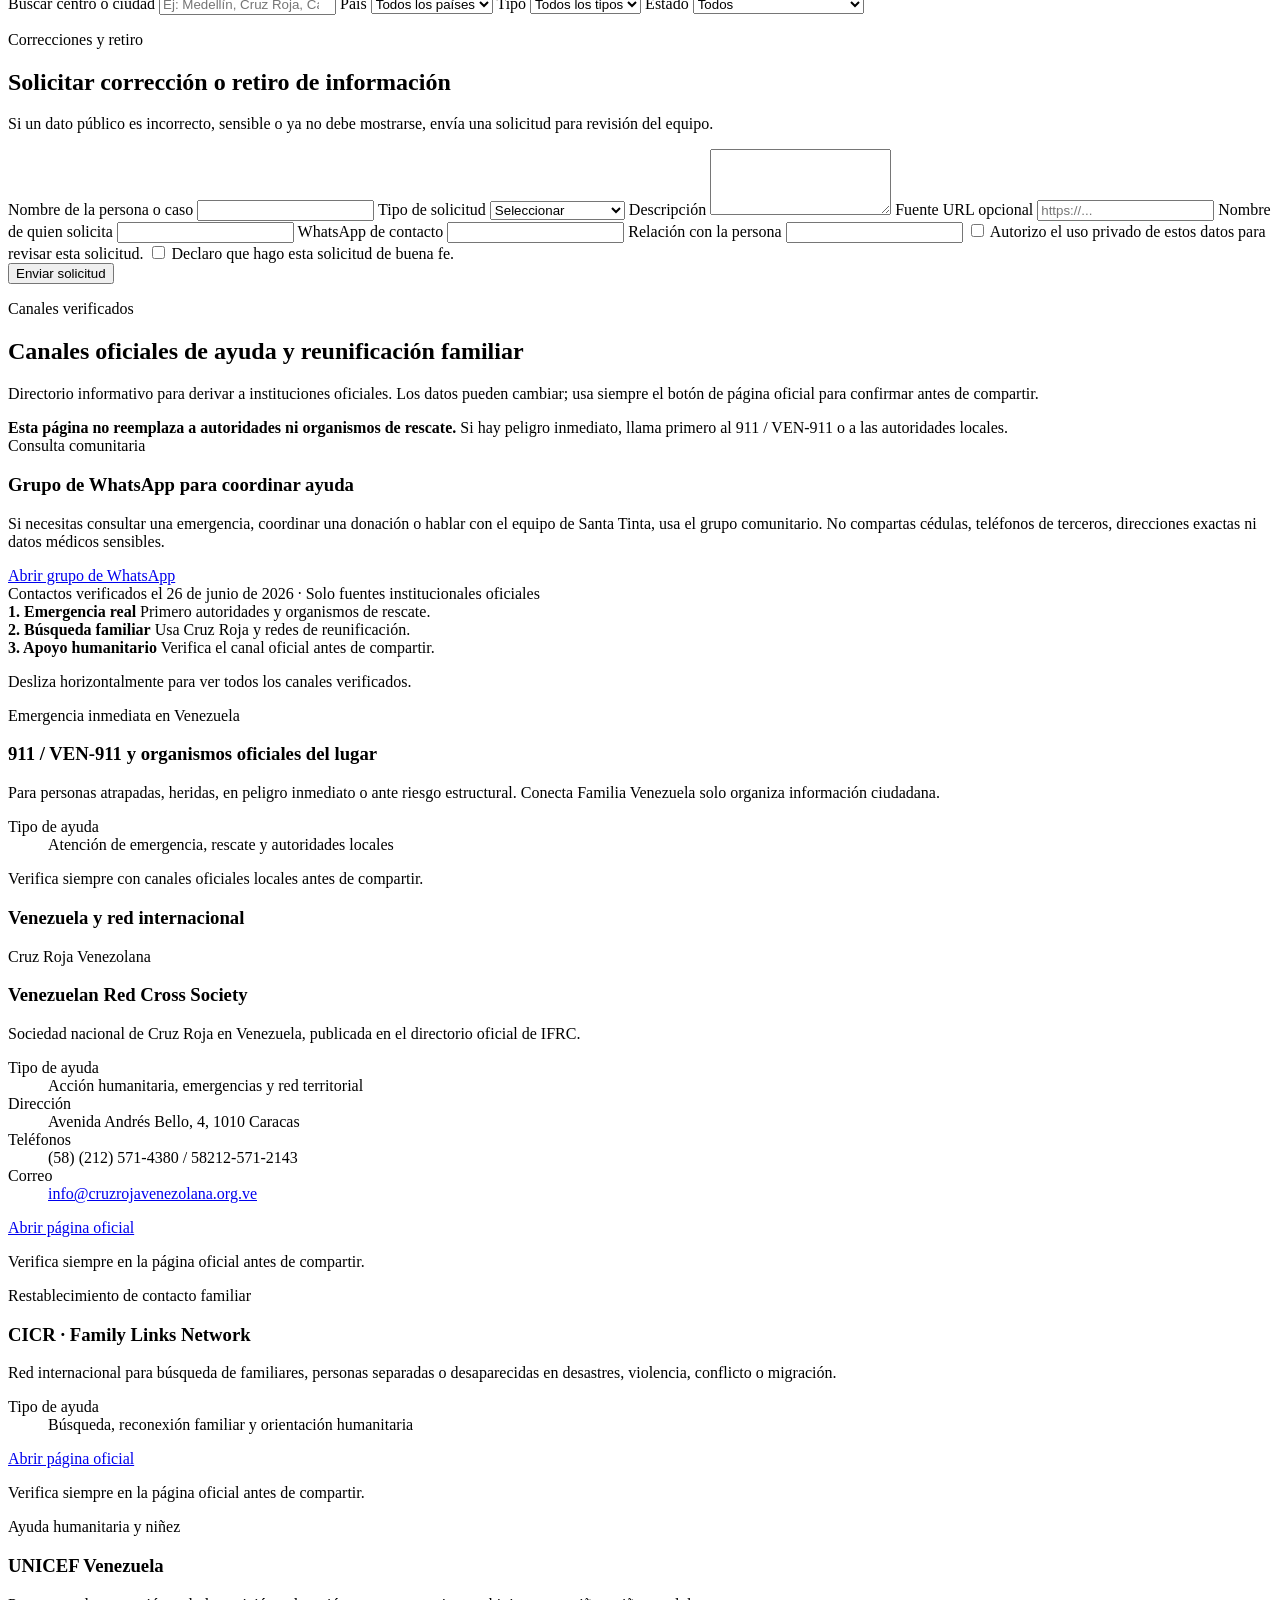
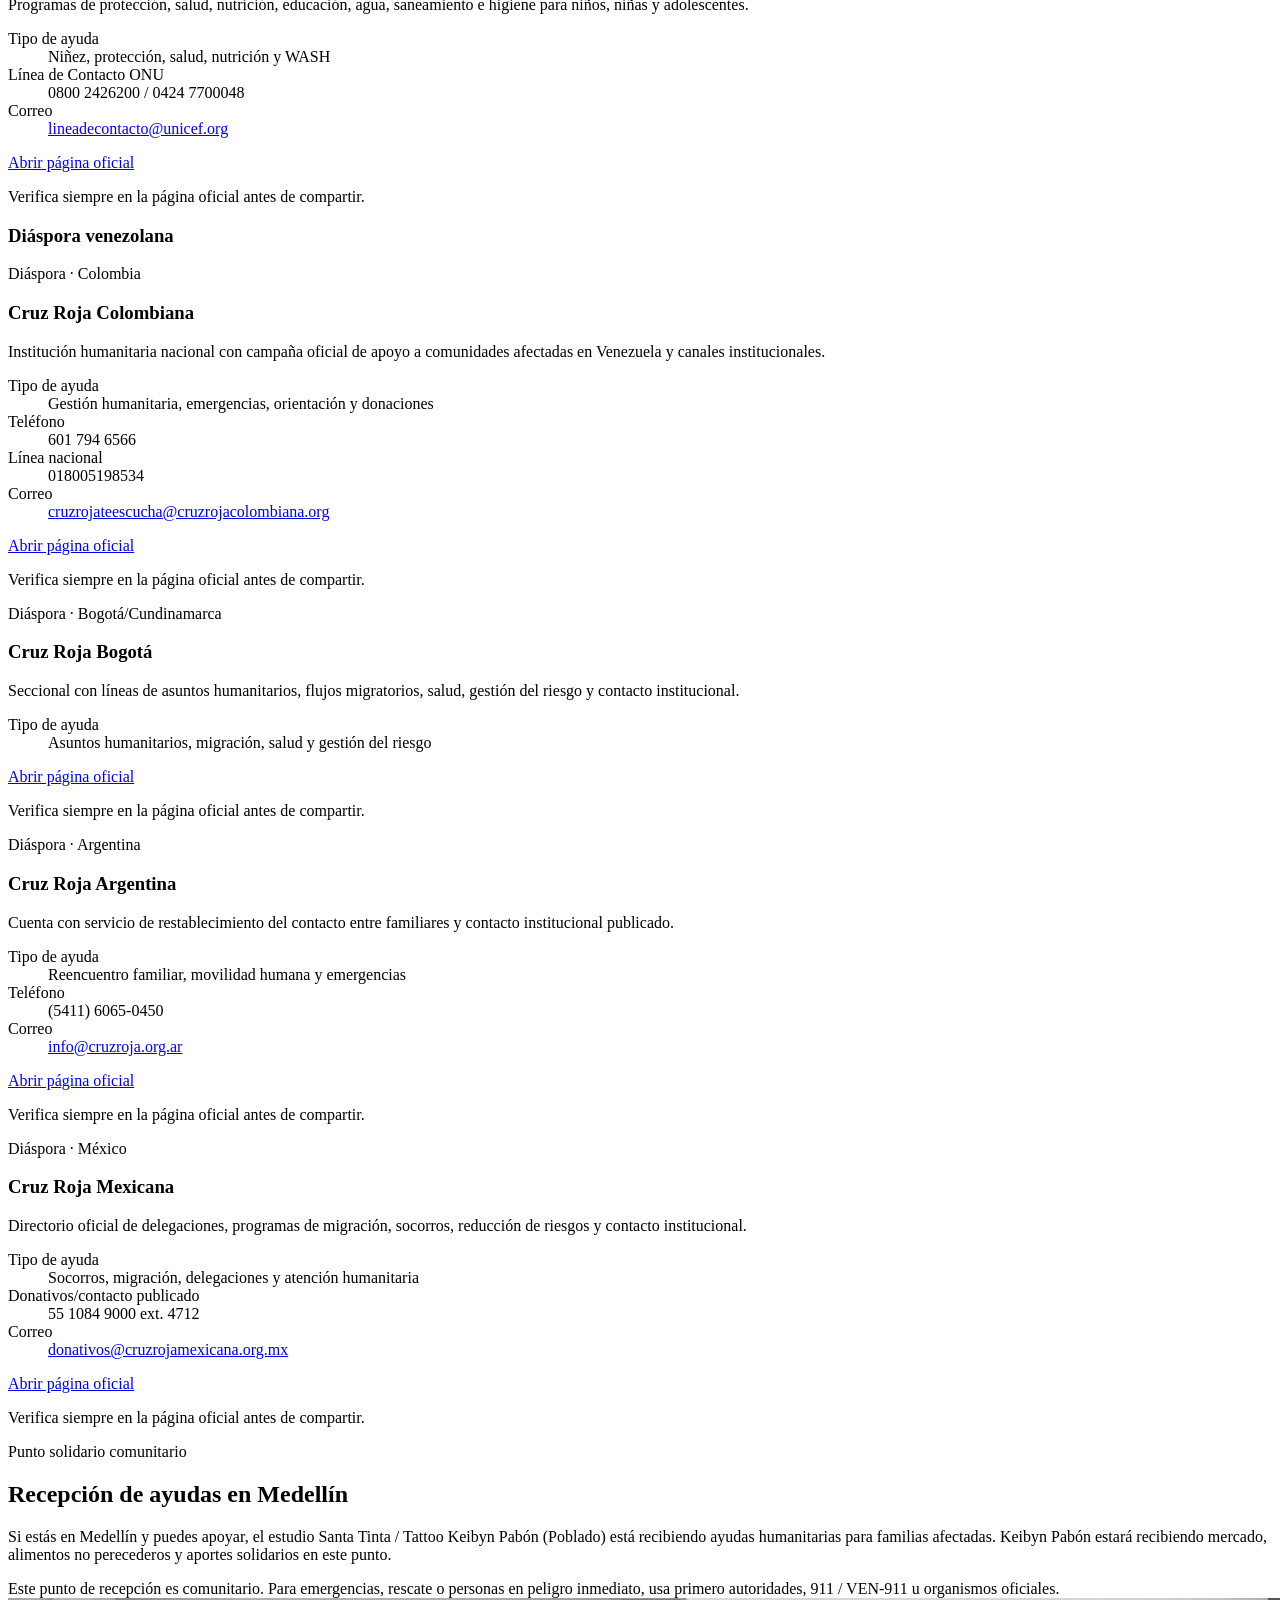
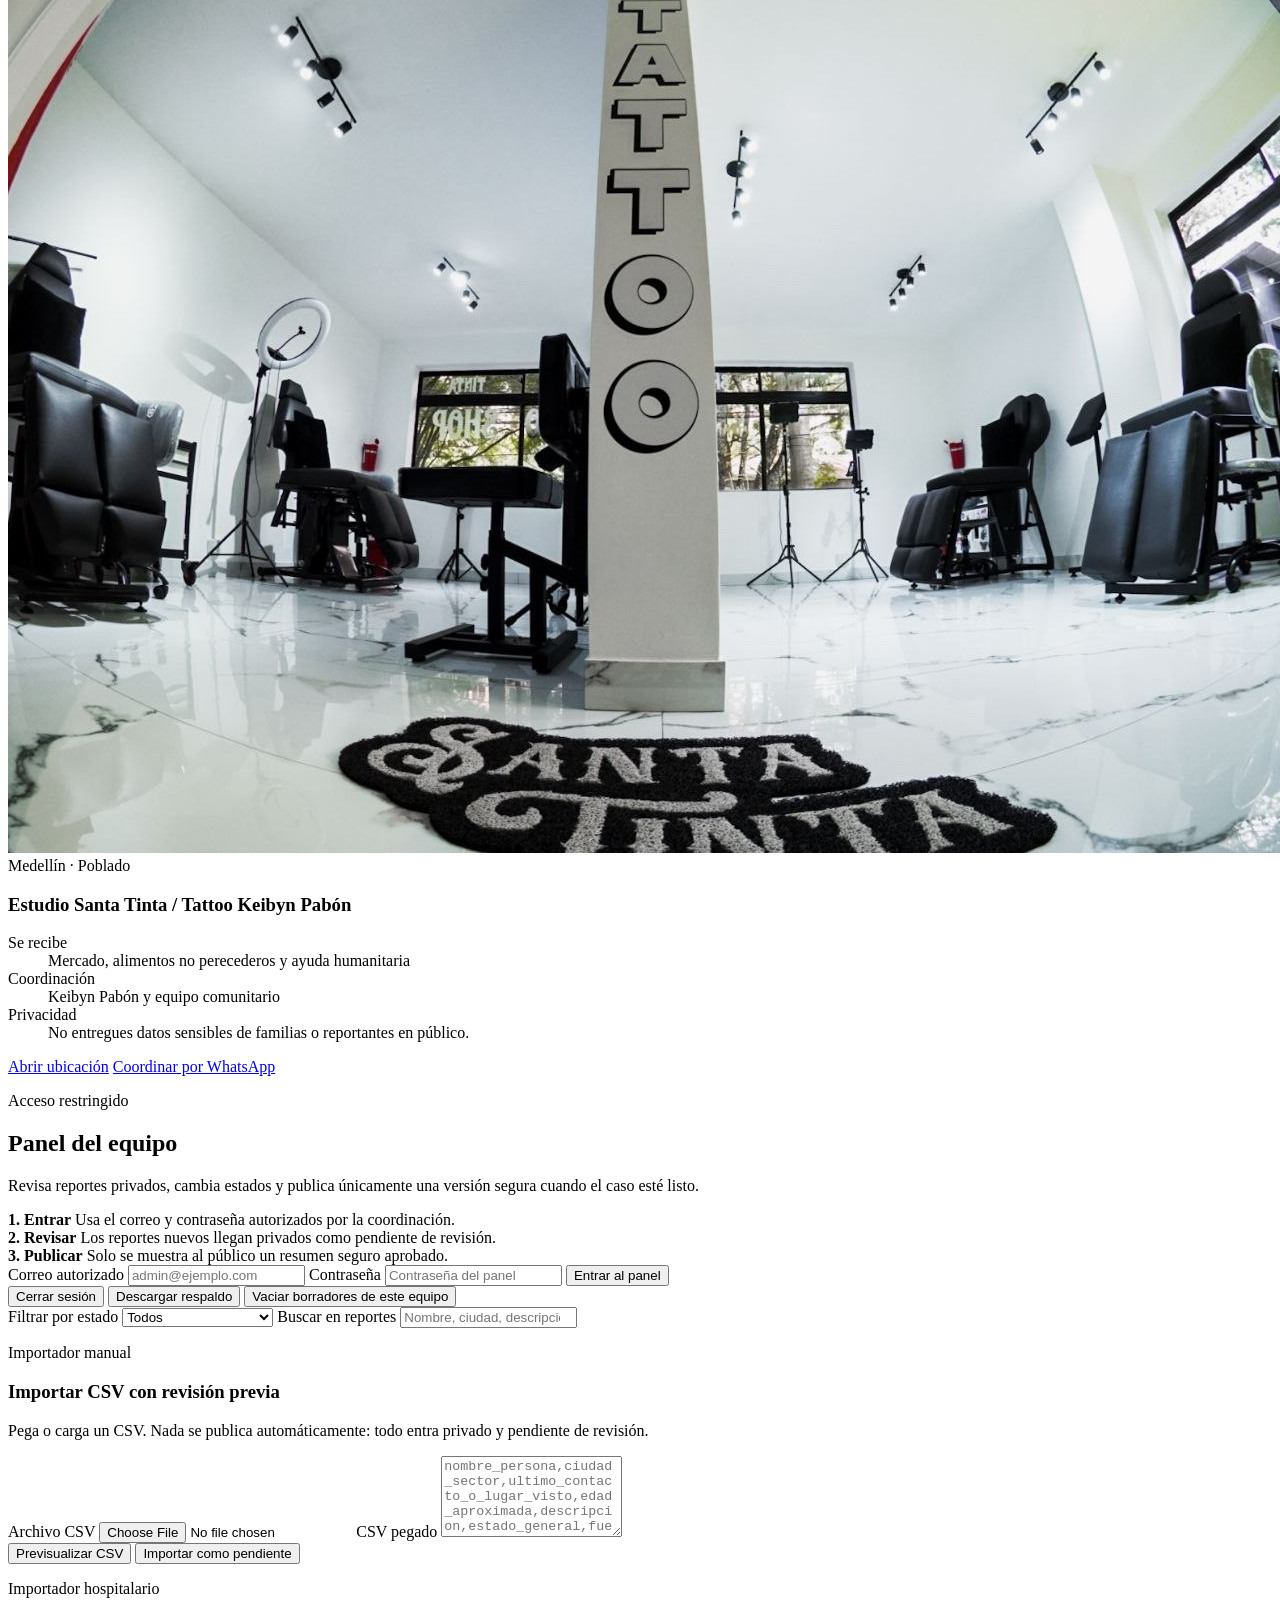
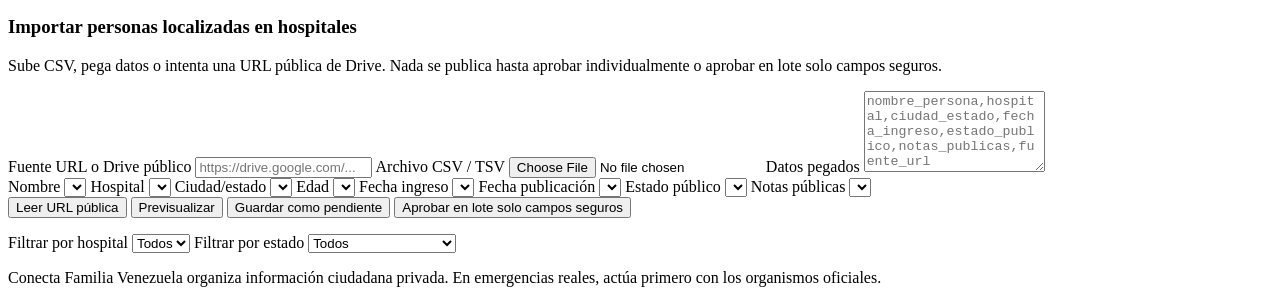
==== commit 88a710c9: "Add public hospital source files directory" ====
--- a/admin/index.html
+++ b/admin/index.html
@@ -147,6 +147,16 @@
           <div id="hospitalStats" class="public-stats" aria-live="polite"></div>
         </div>
         <div id="hospitalList" class="hospital-list" aria-live="polite"></div>
+        <div class="hospital-source-files-panel">
+          <div class="section-heading compact-heading">
+            <p class="eyebrow">Archivos fuente del Drive</p>
+            <h3>Imágenes, PDFs y documentos por hospital o refugio</h3>
+            <p>
+              Estos archivos permiten contrastar la fuente original cuando un registro todavía no está convertido a ficha buscable.
+            </p>
+          </div>
+          <div id="hospitalSourceFiles" class="hospital-source-files" aria-live="polite"></div>
+        </div>
       </section>
 
       <section id="personas" class="public-section" data-route-section="personas">
